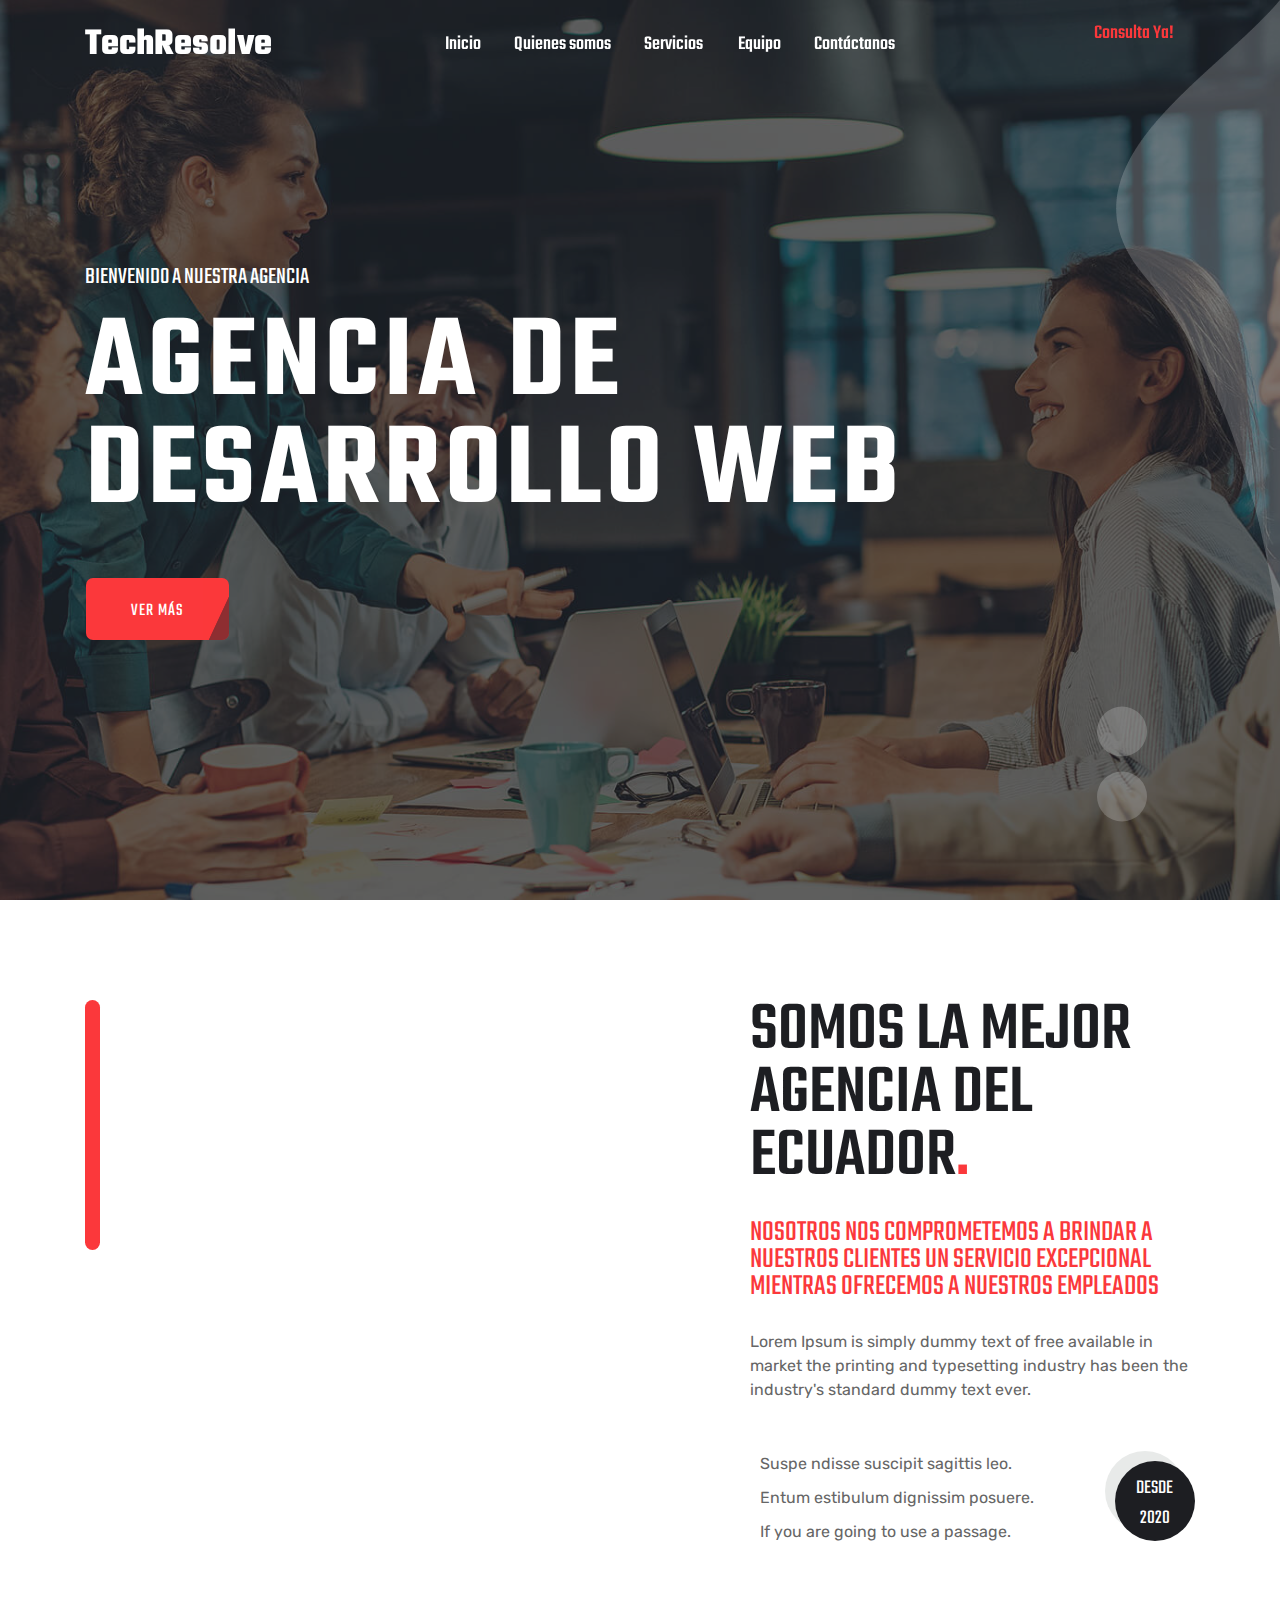
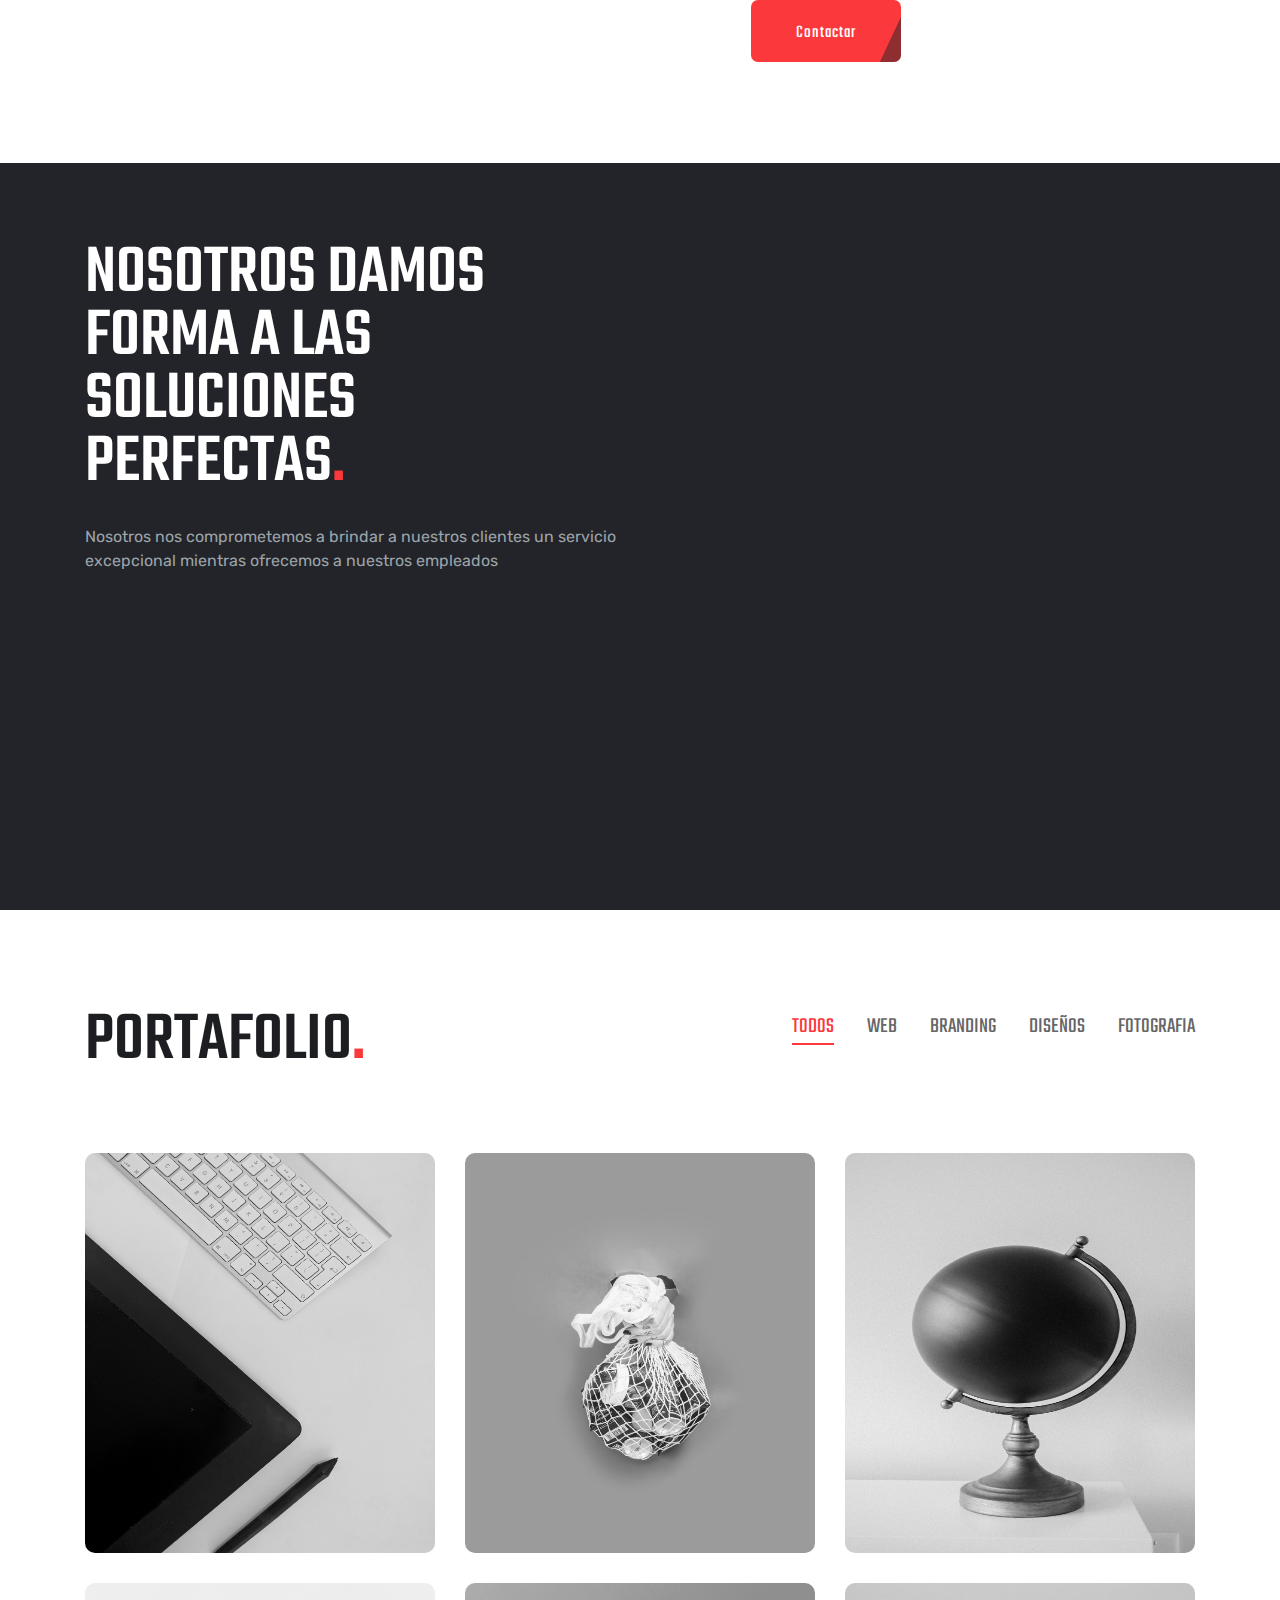
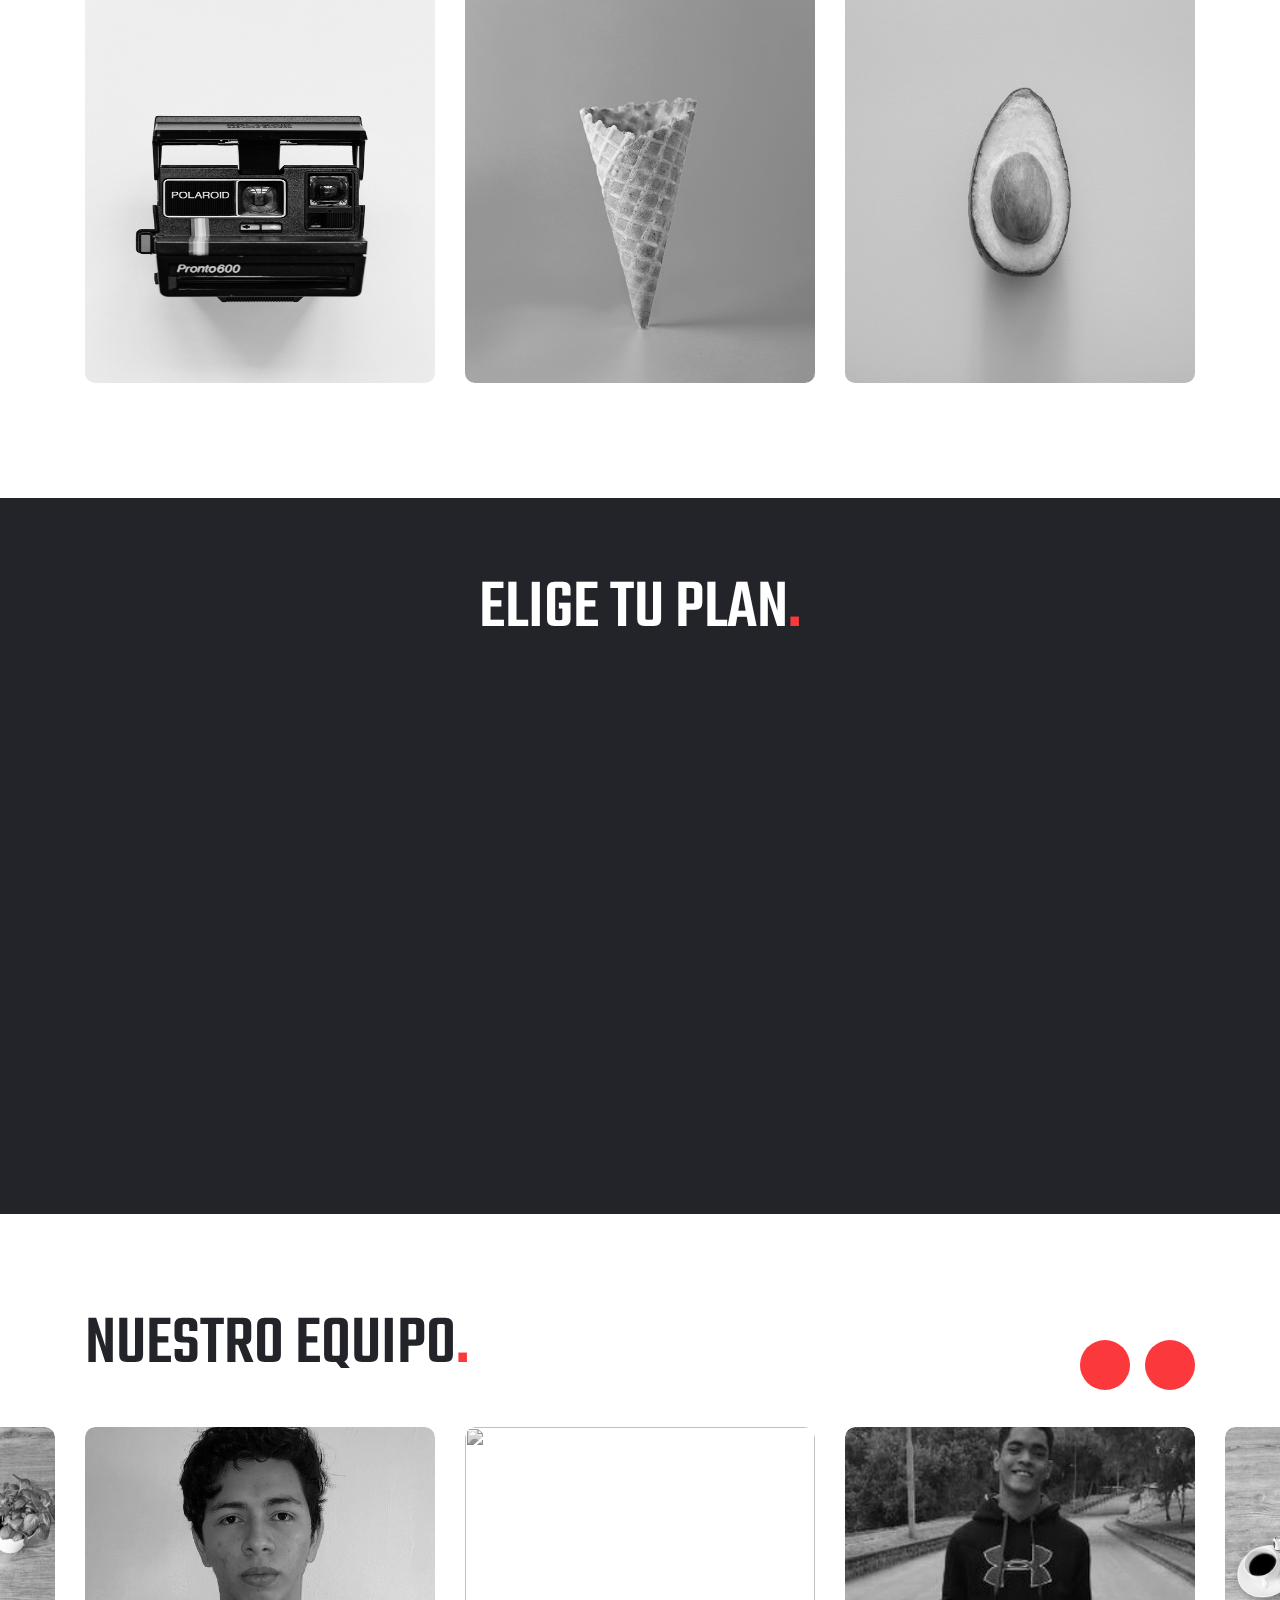
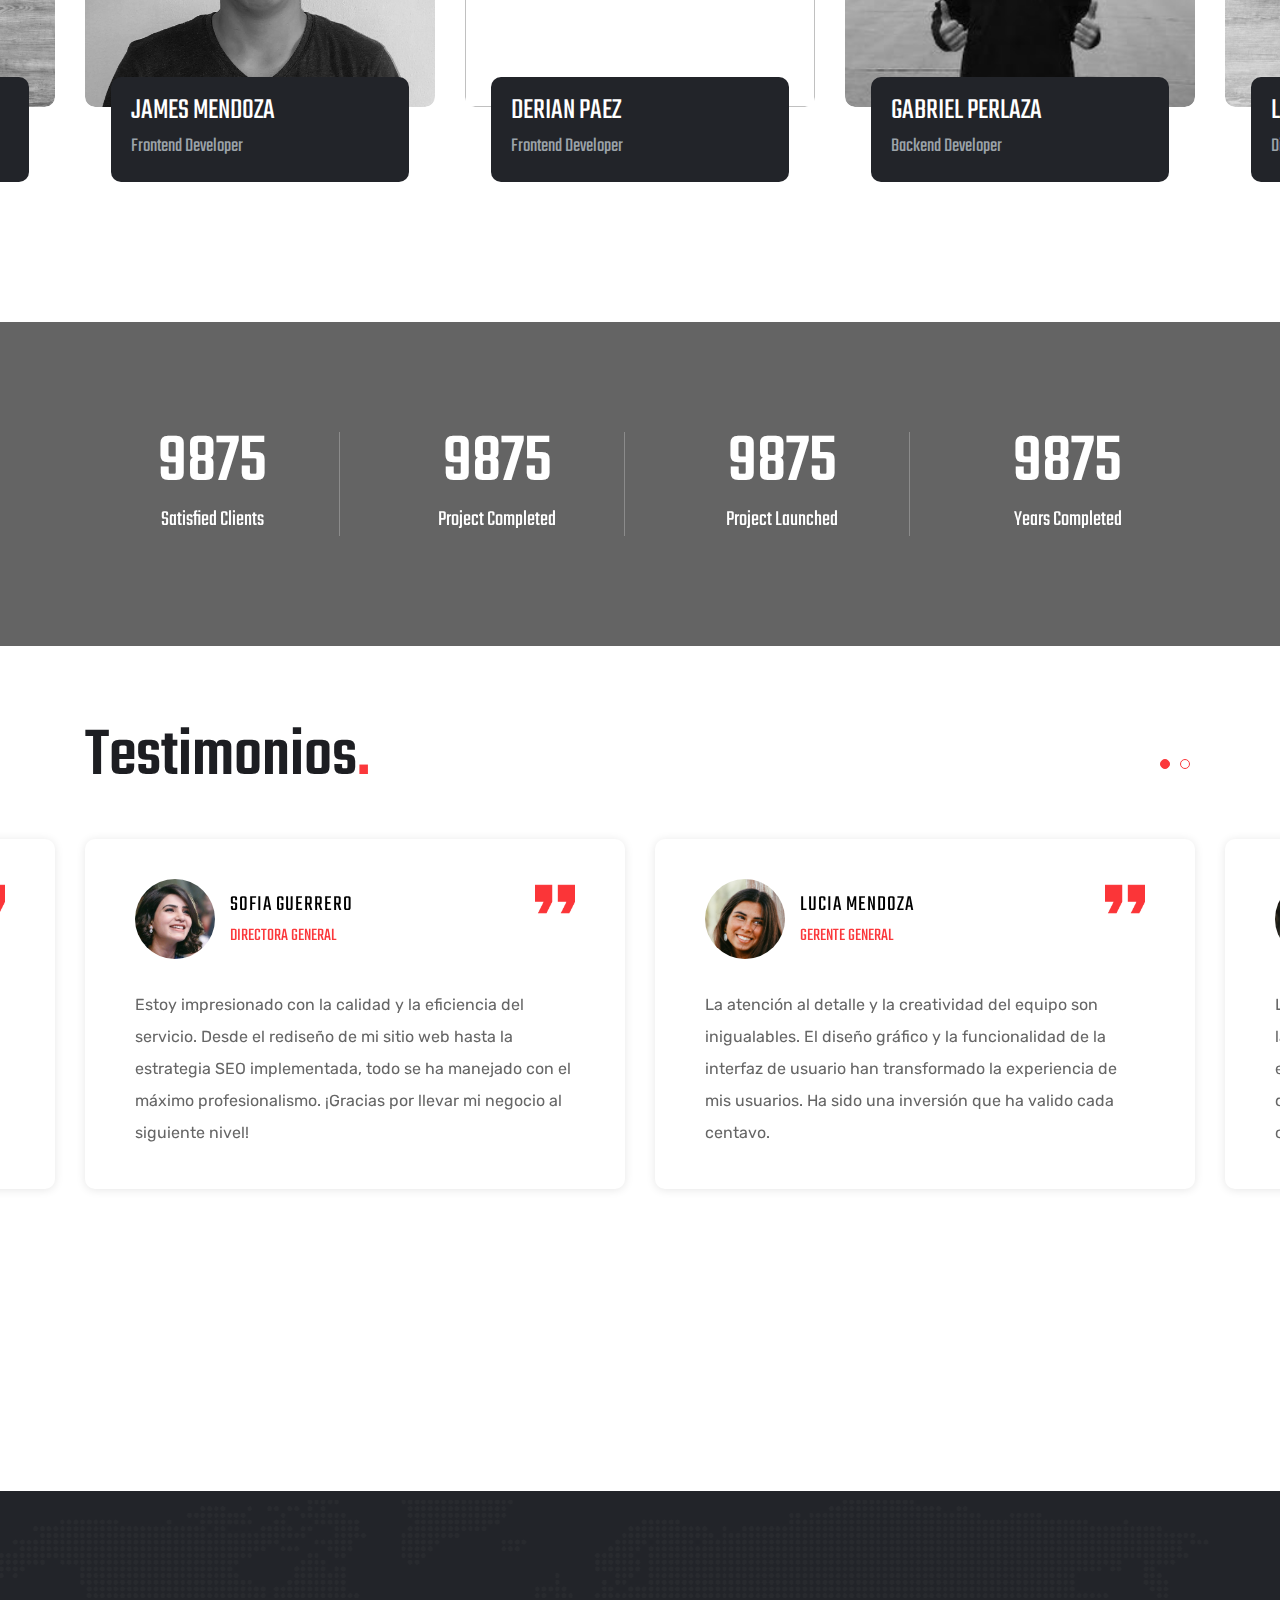
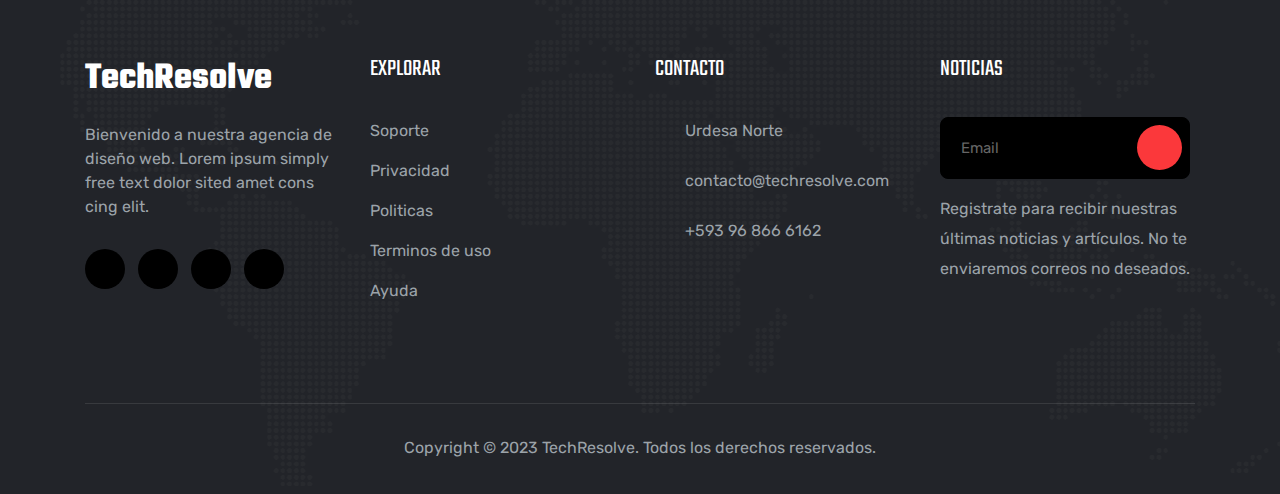
==== index.html @ e638006a "Correjir los servicios del menu, links del footer e imagen de Gabriel en nuestro equipo" ====
<!DOCTYPE html>
<html lang="en">
  <head>
    <meta charset="UTF-8" />
    <meta name="viewport" content="width=device-width, initial-scale=1.0" />
    <meta http-equiv="X-UA-Compatible" content="ie=edge" />
    <link rel="shortcut icon" href="img/icon/TechResolve.svg" />
    <!-- GOOGLE FONTS CDN LINK -->
    <link rel="preconnect" href="https://fonts.gstatic.com" />
    <link
      href="https://fonts.googleapis.com/css2?family=Rubik:wght@300;400;500;600;700;800&family=Teko:wght@400;500;600;700&display=swap"
      rel="stylesheet"
    />
    <!-- CSS LINK -->
    <link rel="stylesheet" href="css/bootstrap.css" />
    <!-- AOS ANIAMATION PLUGIN -->
    <link rel="stylesheet" href="css/animate.css" />
    <!-- OWL CAROUSEL PLUGIN -->
    <link rel="stylesheet" href="css/owl.carousel.min.css" />
    <link rel="stylesheet" href="css/owl.theme.default.min.css" />
    <!-- MAGNIFIC POPUP PLUGIN -->
    <link rel="stylesheet" href="css/magnific-popup.css" />
    <link rel="stylesheet" href="css/custom.css" />
    <title>TechResolve</title>
  </head>
  <body>
    <!-- ======================================== NAVIGRATION ======================================== -->
    <nav id="navigration" class="navbar fixed-top p-0">
      <div class="container">
        <a class="logo" href="#">TechResolve</a>
        <div class="sidenav">
          <div class="header">
            <a class="logo d-lg-none" href="#">TechResolve</a>
            <a href="#" class="d-lg-none" id="showsidenav"
              ><img src="img/icon/letter-x.png" alt="" />
            </a>
          </div>
          <ul class="mb-0">
            <li class="nav-item">
              <a class="nav-link" href="index.html">Inicio</a>
            </li>
            <li class="nav-item">
              <a class="nav-link" href="#featureSection">Quienes somos</a>
            </li>
            <li class="nav-item dropdown">
              <a class="nav-link" data-toggle="collapse" href="#menu2"
                >Servicios <i class="fal fa-angle-down"></i
              ></a>
              <div id="menu2" class="dropdown-menus collapse">
                <a class="dropdown-item" href="index.html#serviceSection"
                  ><span>UI/UX DISEÑO</span></a
                >
                <a class="dropdown-item" href="index.html#serviceSection"
                  ><span>APP DESARROLLO</span></a
                >
                <a class="dropdown-item" href="index.html#serviceSection"
                  ><span>SEO & CREADOR DE CONTENIDO</span></a
                >
                <a class="dropdown-item" href="index.html#serviceSection"
                  ><span>MARKETING DIGITAL</span></a
                >
                <a class="dropdown-item" href="index.html#serviceSection"
                  ><span>DISEÑO GRAFICO</span></a
                >
                <a class="dropdown-item" href="index.html#serviceSection"
                  ><span>DESARROLLO WEB</span></a
                >
              </div>
            </li>
            <li class="nav-item">
              <a class="nav-link" href="#specialFeature">Equipo</a>
            </li>
            <li class="nav-item">
              <a class="nav-link" href="contact.html">Contáctanos</a>
            </li>
          </ul>
        </div>
        <button class="btn font-btn get-quote d-none d-md-block">
          <i class="fal fa-chevron-right"></i> <span>Consulta Ya!</span>
        </button>
        <div id="hamburger" class="d-lg-none">
          <img src="img/icon/menu.png" class="img01" alt="" />
        </div>
      </div>
    </nav>

    <!-- ======================================== HOME SECTION ======================================== -->
    <section id="homeSection">
      <div class="owl-carousel">
        <div class="slider-box slider-box1">
          <div class="overlay">
            <div class="container">
              <div class="row">
                <div class="col">
                  <div class="txt-box">
                    <div class="txt-area">
                      <p style="text-transform: uppercase">
                        Bienvenido a nuestra agencia
                      </p>
                      <h1 style="text-transform: uppercase">
                        Agencia de desarrollo web
                      </h1>
                      <a
                        href="#featureSection"
                        class="btn layer-btn"
                        style="text-transform: uppercase"
                        >Ver más</a
                      >
                    </div>
                  </div>
                </div>
              </div>
            </div>
          </div>
        </div>
        <div class="slider-box slider-box2">
          <div class="overlay">
            <div class="container">
              <div class="row">
                <div class="col">
                  <div
                    class="txt-box"
                    data-aos="fade-up"
                    data-aos-anchor-placement="center-bottom"
                  >
                    <div class="txt-area">
                      <p style="text-transform: uppercase">
                        Creamos nuevas ideas
                      </p>
                      <h1 style="text-transform: uppercase">
                        Construye sitios web asombrosos
                      </h1>
                      <a
                        href="#featureSection"
                        class="btn layer-btn"
                        style="text-transform: uppercase"
                        >Ver más</a
                      >
                    </div>
                  </div>
                </div>
              </div>
            </div>
          </div>
        </div>
      </div>
    </section>

    <!-- ======================================== FEATURE SECTION ======================================== -->
    <section id="featureSection">
      <div class="container">
        <div class="row">
          <div class="col-lg-7">
            <div class="img-box">
              <img
                src="img/featured-image-1.jpg"
                class="img01 wow slideInLeft"
                data-wow-duration="1.5s"
                alt=""
              />
              <img
                src="img/featured-image-2.jpg"
                class="img02 wow slideInLeft"
                data-wow-duration="2s"
                alt=""
              />
            </div>
          </div>
          <div class="col-lg-5">
            <div class="txt-box">
              <div class="sec-header">
                <h2>SOMOS LA MEJOR AGENCIA DEL ECUADOR<span>.</span></h2>
                <h4 style="text-transform: uppercase">
                  Nosotros nos comprometemos a brindar a nuestros clientes un
                  servicio excepcional mientras ofrecemos a nuestros empleados
                </h4>
                <p>
                  Lorem Ipsum is simply dummy text of free available in market
                  the printing and typesetting industry has been the industry's
                  standard dummy text ever.
                </p>
              </div>
              <div class="part2">
                <ul>
                  <li>
                    <i class="fal fa-check"></i> Suspe ndisse suscipit sagittis
                    leo.
                  </li>
                  <li>
                    <i class="fal fa-check"></i> Entum estibulum dignissim
                    posuere.
                  </li>
                  <li>
                    <i class="fal fa-check"></i> If you are going to use a
                    passage.
                  </li>
                </ul>
                <div class="since">
                  <span>DESDE <br />2020</span>
                </div>
              </div>
              <a href="contact.html" class="btn layer-btn">Contactar</a>
            </div>
          </div>
        </div>
      </div>
    </section>

    <!-- ======================================== SERVICE SECTION ======================================== -->
    <section id="serviceSection">
      <div class="container">
        <div class="row">
          <div class="col-lg-6 mb-5 mb-lg-0">
            <div class="sec-header">
              <h2>
                NOSOTROS DAMOS FORMA A LAS SOLUCIONES PERFECTAS<span>.</span>
              </h2>
              <p>
                Nosotros nos comprometemos a brindar a nuestros clientes un
                servicio excepcional mientras ofrecemos a nuestros empleados
              </p>
            </div>
          </div>
          <div class="col-lg-3 col-md-6">
            <div class="service-box wow slideInRight" data-wow-duration="1.5s">
              <div class="txt-area">
                <h3>01</h3>
                <h4>UI/UX <br />DISEÑO</h4>
              </div>
              <div class="img-box">
                <img src="img/icon/uiux.png" alt="" class="img01" />
                <img src="img/icon/uiux02.png" alt="" class="img02" />
              </div>
            </div>
          </div>
          <div class="col-lg-3 col-md-6">
            <div class="service-box wow slideInRight" data-wow-duration="1.5s">
              <div class="txt-area">
                <h3>02</h3>
                <h4>APP <br />DESARROLLO</h4>
              </div>
              <div class="img-box">
                <img src="img/icon/app-development.png" alt="" class="img01" />
                <img
                  src="img/icon/app-development02.png"
                  alt=""
                  class="img02"
                />
              </div>
            </div>
          </div>
          <div class="col-lg-3 col-md-6">
            <div class="service-box wow slideInRight" data-wow-duration="1.5s">
              <div class="txt-area">
                <h3>03</h3>
                <h4>SEO & CONTENT <br />WRITING</h4>
              </div>
              <div class="img-box">
                <img src="img/icon/content-writing.png" alt="" class="img01" />
                <img
                  src="img/icon/content-writing02.png"
                  alt=""
                  class="img02"
                />
              </div>
            </div>
          </div>
          <div class="col-lg-3 col-md-6">
            <div class="service-box wow slideInRight" data-wow-duration="1.5s">
              <div class="txt-area">
                <h3>04</h3>
                <h4>MARKETING <br />DIGITAL</h4>
              </div>
              <div class="img-box">
                <img
                  src="img/icon/digital-marketing.png"
                  alt=""
                  class="img01"
                />
                <img
                  src="img/icon/digital-marketing02.png"
                  alt=""
                  class="img02"
                />
              </div>
            </div>
          </div>
          <div class="col-lg-3 col-md-6">
            <div class="service-box wow slideInRight" data-wow-duration="1.5s">
              <div class="txt-area">
                <h3>05</h3>
                <h4>DISEÑO <br />GRAFICO</h4>
              </div>
              <div class="img-box">
                <img src="img/icon/graphic-design.png" alt="" class="img01" />
                <img src="img/icon/graphic-design02.png" alt="" class="img02" />
              </div>
            </div>
          </div>
          <div class="col-lg-3 col-md-6">
            <div class="service-box wow slideInRight" data-wow-duration="1.5s">
              <div class="txt-area">
                <h3>06</h3>
                <h4>DESARROLLO <br />WEB</h4>
              </div>
              <div class="img-box">
                <img src="img/icon/web-development.png" alt="" class="img01" />
                <img
                  src="img/icon/web-development02.png"
                  alt=""
                  class="img02"
                />
              </div>
            </div>
          </div>
        </div>
      </div>
    </section>

    <!-- ======================================== PORTFOLIO SECTION ======================================== -->
    <section id="portfolioSection">
      <div class="container">
        <div class="row">
          <div class="col-lg-6">
            <div class="sec-header">
              <h2>PORTAFOLIO<span>.</span></h2>
            </div>
          </div>
          <div class="col-lg-6">
            <div class="indicator float-lg-right">
              <span class="mixer active" data-filter="all">TODOS</span>
              <span class="mixer" data-filter=".web">WEB</span>
              <span class="mixer" data-filter=".branding">BRANDING</span>
              <span class="mixer" data-filter=".graphic">DISEÑOS</span>
              <span class="mixer" data-filter=".photography">FOTOGRAFIA</span>
            </div>
          </div>
        </div>
        <div id="portfolio">
          <div class="row">
            <div class="col-md-6 col-lg-4 mix web">
              <div class="portfolio-box">
                <div class="img-box">
                  <a href="#portfolioPreview01" class="popup-with-zoom-anim">
                    <img src="img/portfolio-1.jpg" class="img-fluid" alt="" />
                  </a>
                  <div
                    id="portfolioPreview01"
                    class="zoom-anim-dialog mfp-hide portfolio-preview"
                  >
                    <div class="row">
                      <div class="col-md-6 mb-5 mb-lg-0">
                        <div class="img-box">
                          <img
                            src="img/portfolio-1.jpg"
                            class="img-fluid"
                            alt=""
                          />
                        </div>
                      </div>
                      <div class="col-md-6">
                        <div class="description">
                          <h4>ECOMMERCE DE ROPA</h4>
                          <p>
                            Lorem ipsum dolor sit amet, consectetur adipisicing
                            elit. Dicta, doloribus, voluptas. Facere, hic quae
                            cupiditate velit a, autem sunt dolor.
                          </p>
                          <ul>
                            <li>
                              <i class="fal fa-file-alt"></i> Project :
                              <span>Website</span>
                            </li>
                            <li>
                              <i class="fad fa-user-tie"></i> Client :
                              <span>KhadiGhar</span>
                            </li>
                            <li>
                              <i class="fal fa-code"></i> Langages :
                              <span>HTML, CSS, Javascript</span>
                            </li>
                            <li class="mb-0">
                              <i class="fal fa-external-link"></i> Preview :
                              <a href="#" target="_blank">www.khadighar.com</a>
                            </li>
                          </ul>
                        </div>
                      </div>
                    </div>
                  </div>
                </div>
                <div class="hover-txt">
                  <span class="category">WEB</span>
                  <p>CLOTHING SITE</p>
                </div>
              </div>
            </div>
            <div class="col-md-6 col-lg-4 mix branding photography">
              <div class="portfolio-box">
                <div class="img-box">
                  <a href="#portfolioPreview02" class="popup-with-zoom-anim">
                    <img src="img/portfolio-2.jpg" class="img-fluid" alt="" />
                  </a>
                  <div
                    id="portfolioPreview02"
                    class="zoom-anim-dialog mfp-hide portfolio-preview"
                  >
                    <div class="row">
                      <div class="col-md-6 mb-5 mb-lg-0">
                        <div class="img-box">
                          <img
                            src="img/portfolio-2.jpg"
                            class="img-fluid"
                            alt=""
                          />
                        </div>
                      </div>
                      <div class="col-md-6">
                        <div class="description">
                          <h4>CLOTHING WEBSITE</h4>
                          <p>
                            Lorem ipsum dolor sit amet, consectetur adipisicing
                            elit. Dicta, doloribus, voluptas. Facere, hic quae
                            cupiditate velit a, autem sunt dolor.
                          </p>
                          <ul>
                            <li>
                              <i class="fal fa-file-alt"></i> Project :
                              <span>Website</span>
                            </li>
                            <li>
                              <i class="fad fa-user-tie"></i> Client :
                              <span>KhadiGhar</span>
                            </li>
                            <li>
                              <i class="fal fa-code"></i> Langages :
                              <span>HTML, CSS, Javascript</span>
                            </li>
                            <li class="mb-0">
                              <i class="fal fa-external-link"></i> Preview :
                              <a href="#" target="_blank">www.khadighar.com</a>
                            </li>
                          </ul>
                        </div>
                      </div>
                    </div>
                  </div>
                </div>
                <div class="hover-txt">
                  <span class="category">WEB</span>
                  <p>CLOTHING SITE</p>
                </div>
              </div>
            </div>
            <div class="col-md-6 col-lg-4 mix web graphic">
              <div class="portfolio-box">
                <div class="img-box">
                  <a href="#portfolioPreview03" class="popup-with-zoom-anim">
                    <img src="img/portfolio-3.jpg" class="img-fluid" alt="" />
                  </a>
                  <div
                    id="portfolioPreview03"
                    class="zoom-anim-dialog mfp-hide portfolio-preview"
                  >
                    <div class="row">
                      <div class="col-md-6 mb-5 mb-lg-0">
                        <div class="img-box">
                          <img
                            src="img/portfolio-3.jpg"
                            class="img-fluid"
                            alt=""
                          />
                        </div>
                      </div>
                      <div class="col-md-6">
                        <div class="description">
                          <h4>CLOTHING WEBSITE</h4>
                          <p>
                            Lorem ipsum dolor sit amet, consectetur adipisicing
                            elit. Dicta, doloribus, voluptas. Facere, hic quae
                            cupiditate velit a, autem sunt dolor.
                          </p>
                          <ul>
                            <li>
                              <i class="fal fa-file-alt"></i> Project :
                              <span>Website</span>
                            </li>
                            <li>
                              <i class="fad fa-user-tie"></i> Client :
                              <span>KhadiGhar</span>
                            </li>
                            <li>
                              <i class="fal fa-code"></i> Langages :
                              <span>HTML, CSS, Javascript</span>
                            </li>
                            <li class="mb-0">
                              <i class="fal fa-external-link"></i> Preview :
                              <a href="#" target="_blank">www.khadighar.com</a>
                            </li>
                          </ul>
                        </div>
                      </div>
                    </div>
                  </div>
                </div>
                <div class="hover-txt">
                  <span class="category">WEB</span>
                  <p>CLOTHING SITE</p>
                </div>
              </div>
            </div>
            <div class="col-md-6 col-lg-4 mix photography graphic">
              <div class="portfolio-box">
                <div class="img-box">
                  <a href="#portfolioPreview04" class="popup-with-zoom-anim">
                    <img src="img/portfolio-4.jpg" class="img-fluid" alt="" />
                  </a>
                  <div
                    id="portfolioPreview04"
                    class="zoom-anim-dialog mfp-hide portfolio-preview"
                  >
                    <div class="row">
                      <div class="col-md-6 mb-5 mb-lg-0">
                        <div class="img-box">
                          <img
                            src="img/portfolio-4.jpg"
                            class="img-fluid"
                            alt=""
                          />
                        </div>
                      </div>
                      <div class="col-md-6">
                        <div class="description">
                          <h4>CLOTHING WEBSITE</h4>
                          <p>
                            Lorem ipsum dolor sit amet, consectetur adipisicing
                            elit. Dicta, doloribus, voluptas. Facere, hic quae
                            cupiditate velit a, autem sunt dolor.
                          </p>
                          <ul>
                            <li>
                              <i class="fal fa-file-alt"></i> Project :
                              <span>Website</span>
                            </li>
                            <li>
                              <i class="fad fa-user-tie"></i> Client :
                              <span>KhadiGhar</span>
                            </li>
                            <li>
                              <i class="fal fa-code"></i> Langages :
                              <span>HTML, CSS, Javascript</span>
                            </li>
                            <li class="mb-0">
                              <i class="fal fa-external-link"></i> Preview :
                              <a href="#" target="_blank">www.khadighar.com</a>
                            </li>
                          </ul>
                        </div>
                      </div>
                    </div>
                  </div>
                </div>
                <div class="hover-txt">
                  <span class="category">WEB</span>
                  <p>CLOTHING SITE</p>
                </div>
              </div>
            </div>
            <div class="col-md-6 col-lg-4 mix branding graphic web">
              <div class="portfolio-box">
                <div class="img-box">
                  <a href="#portfolioPreview05" class="popup-with-zoom-anim">
                    <img src="img/portfolio-5.jpg" class="img-fluid" alt="" />
                  </a>
                  <div
                    id="portfolioPreview05"
                    class="zoom-anim-dialog mfp-hide portfolio-preview"
                  >
                    <div class="row">
                      <div class="col-md-6 mb-5 mb-lg-0">
                        <div class="img-box">
                          <img
                            src="img/portfolio-5.jpg"
                            class="img-fluid"
                            alt=""
                          />
                        </div>
                      </div>
                      <div class="col-md-6">
                        <div class="description">
                          <h4>CLOTHING WEBSITE</h4>
                          <p>
                            Lorem ipsum dolor sit amet, consectetur adipisicing
                            elit. Dicta, doloribus, voluptas. Facere, hic quae
                            cupiditate velit a, autem sunt dolor.
                          </p>
                          <ul>
                            <li>
                              <i class="fal fa-file-alt"></i> Project :
                              <span>Website</span>
                            </li>
                            <li>
                              <i class="fad fa-user-tie"></i> Client :
                              <span>KhadiGhar</span>
                            </li>
                            <li>
                              <i class="fal fa-code"></i> Langages :
                              <span>HTML, CSS, Javascript</span>
                            </li>
                            <li class="mb-0">
                              <i class="fal fa-external-link"></i> Preview :
                              <a href="#" target="_blank">www.khadighar.com</a>
                            </li>
                          </ul>
                        </div>
                      </div>
                    </div>
                  </div>
                </div>
                <div class="hover-txt">
                  <span class="category">WEB</span>
                  <p>CLOTHING SITE</p>
                </div>
              </div>
            </div>
            <div class="col-md-6 col-lg-4 mix web photography">
              <div class="portfolio-box">
                <div class="img-box">
                  <a href="#portfolioPreview06" class="popup-with-zoom-anim">
                    <img src="img/portfolio-6.jpg" class="img-fluid" alt="" />
                  </a>
                  <div
                    id="portfolioPreview06"
                    class="zoom-anim-dialog mfp-hide portfolio-preview"
                  >
                    <div class="row">
                      <div class="col-md-6 mb-5 mb-lg-0">
                        <div class="img-box">
                          <img
                            src="img/portfolio-6.jpg"
                            class="img-fluid"
                            alt=""
                          />
                        </div>
                      </div>
                      <div class="col-md-6">
                        <div class="description">
                          <h4>CLOTHING WEBSITE</h4>
                          <p>
                            Lorem ipsum dolor sit amet, consectetur adipisicing
                            elit. Dicta, doloribus, voluptas. Facere, hic quae
                            cupiditate velit a, autem sunt dolor.
                          </p>
                          <ul>
                            <li>
                              <i class="fal fa-file-alt"></i> Project :
                              <span>Website</span>
                            </li>
                            <li>
                              <i class="fad fa-user-tie"></i> Client :
                              <span>KhadiGhar</span>
                            </li>
                            <li>
                              <i class="fal fa-code"></i> Langages :
                              <span>HTML, CSS, Javascript</span>
                            </li>
                            <li class="mb-0">
                              <i class="fal fa-external-link"></i> Preview :
                              <a href="#" target="_blank">www.khadighar.com</a>
                            </li>
                          </ul>
                        </div>
                      </div>
                    </div>
                  </div>
                </div>
                <div class="hover-txt">
                  <span class="category">WEB</span>
                  <p>CLOTHING SITE</p>
                </div>
              </div>
            </div>
          </div>
        </div>
      </div>
    </section>

    <!-- ======================================== PRICING SECTION ======================================== -->
    <section id="pricingSection">
      <div class="container">
        <div class="row">
          <div class="col">
            <div class="sec-header text-center">
              <h2>ELIGE TU PLAN<span>.</span></h2>
            </div>
          </div>
        </div>
        <div class="row">
          <div class="col-md-4">
            <div class="pricing-box wow bounceInLeft" data-wow-duration="2s">
              <h4>Plan Basico</h4>
              <h3>$240</h3>
              <ul>
                <li>Diseño Gráfico Básico</li>
                <li>Desarrollo Web Frontend</li>
                <li>Interfaz de Usuario (UI)</li>
                <li>Hojas de Estilo en Cascada (CSS)</li>
              </ul>
            </div>
          </div>
          <div class="col-md-4">
            <div class="pricing-box wow bounceInLeft" data-wow-duration="2s">
              <h4>Plan Premium</h4>
              <h3>$899</h3>
              <ul>
                <li>Diseño Gráfico Avanzado</li>
                <li>Desarrollo Web Completo</li>
                <li>Experiencia de Usuario (UX) Mejorada</li>
                <li>HTML5 y CSS3</li>
                <li>Marketing Digital y SEO</li>
                <li>Análisis de Negocio Estratégico</li>
                <li>Soporte Prioritario</li>
              </ul>
            </div>
          </div>
          <div class="col-md-4">
            <div class="pricing-box wow bounceInLeft" data-wow-duration="2s">
              <h4>Plan Standar</h4>
              <h3>$569</h3>
              <ul>
                <li>Diseño Gráfico Profesional</li>
                <li>Diseño Web Responsivo</li>
                <li>UI/UX Dinámico</li>
                <li>Optimización para Motores de Búsqueda (SEO)</li>
                <li>Marketing en Redes Sociales</li>
              </ul>
            </div>
          </div>
        </div>
      </div>
    </section>

    <section id="specialFeature">
      <div class="container">
        <div class="row">
          <div class="col">
            <div class="sec-header">
              <h2>NUESTRO EQUIPO<span>.</span></h2>
            </div>
          </div>
        </div>
        <div class="row">
          <div class="col">
            <div class="owl-carousel">
              <div class="service-box">
                <div class="img-box">
                  <img src="img/team/James.jpeg" alt="" />
                </div>
                <div class="txt-box">
                  <h4>JAMES MENDOZA</h4>
                  <p>Frontend Developer</p>
                  <a href="service.html" class="btn font-btn"
                    ><i class="fal fa-chevron-right" aria-hidden="true"></i
                  ></a>
                </div>
              </div>
              <div class="service-box">
                <div class="img-box">
                  <img src="img/team/Derian.png" alt="" />
                </div>
                <div class="txt-box">
                  <h4>DERIAN PAEZ</h4>
                  <p>Frontend Developer</p>
                  <a href="service.html" class="btn font-btn"
                    ><i class="fal fa-chevron-right" aria-hidden="true"></i
                  ></a>
                </div>
              </div>
              <div class="service-box">
                <div class="img-box">
                  <img src="img/team/Gabriel.jpeg" alt="" />
                </div>
                <div class="txt-box">
                  <h4>GABRIEL PERLAZA</h4>
                  <p>Backend Developer</p>
                  <a href="service.html" class="btn font-btn"
                    ><i class="fal fa-chevron-right" aria-hidden="true"></i
                  ></a>
                </div>
              </div>
              <div class="service-box">
                <div class="img-box">
                  <img src="img/service02.jpg" alt="" />
                </div>
                <div class="txt-box">
                  <h4>LUIS ZAMORA</h4>
                  <p>Diseñador Web</p>
                  <a href="service.html" class="btn font-btn"
                    ><i class="fal fa-chevron-right" aria-hidden="true"></i
                  ></a>
                </div>
              </div>
              <div class="service-box">
                <div class="img-box">
                  <img src="img/service02.jpg" alt="" />
                </div>
                <div class="txt-box">
                  <h4>LUIS MERO</h4>
                  <p>Marketing Digital</p>
                  <a href="service.html" class="btn font-btn"
                    ><i class="fal fa-chevron-right" aria-hidden="true"></i
                  ></a>
                </div>
              </div>
            </div>
          </div>
        </div>
      </div>
    </section>

    <!-- ======================================== WORK SECTION ======================================== -->
    <section id="workSection" class="text-center">
      <div class="overlay">
        <div class="container">
          <div class="row">
            <div class="col-lg-3 col-md-6">
              <div class="work-box">
                <div class="txt-box">
                  <h2><span class="counter">9875</span></h2>
                  <p>Satisfied Clients</p>
                </div>
              </div>
            </div>
            <div class="col-lg-3 col-md-6">
              <div class="work-box box-2">
                <div class="txt-box">
                  <h2><span class="counter">9875</span></h2>
                  <p>Project Completed</p>
                </div>
              </div>
            </div>
            <div class="col-lg-3 col-md-6 mt-4 pt-1 mt-md-0 pt-md-0">
              <div class="work-box box-3">
                <div class="txt-box">
                  <h2><span class="counter">9875</span></h2>
                  <p>Project Launched</p>
                </div>
              </div>
            </div>
            <div class="col-lg-3 col-md-6">
              <div class="work-box box-4">
                <div class="txt-box">
                  <h2><span class="counter">9875</span></h2>
                  <p>Years Completed</p>
                </div>
              </div>
            </div>
          </div>
        </div>
      </div>
    </section>

    <!-- ======================================== TESTIMONIAL SECTION ======================================== -->
    <section id="testimonialSection">
      <div class="container">
        <div class="row">
          <div class="col">
            <div class="sec-header">
              <h2>Testimonios<span>.</span></h2>
            </div>
          </div>
        </div>
        <div class="row">
          <div class="col">
            <div class="owl-carousel">
              <div class="testimonial-box">
                <div class="top-part">
                  <div class="client">
                    <img src="img/feedback/feedback-3.jpg" alt="" />
                  </div>
                  <div class="txt">
                    <p>SOFIA GUERRERO</p>
                    <span>DIRECTORA GENERAL</span>
                  </div>
                  <div class="quote">
                    <img src="img/icon/quote.png" class="img01" alt="" />
                    <img src="img/icon/quote02.png" class="img02" alt="" />
                  </div>
                </div>
                <p class="feedback">
                  Estoy impresionado con la calidad y la eficiencia del
                  servicio. Desde el rediseño de mi sitio web hasta la
                  estrategia SEO implementada, todo se ha manejado con el máximo
                  profesionalismo. ¡Gracias por llevar mi negocio al siguiente
                  nivel!
                </p>
              </div>
              <div class="testimonial-box">
                <div class="top-part">
                  <div class="client">
                    <img src="img/feedback/feedback-2.jpeg" alt="" />
                  </div>
                  <div class="txt">
                    <p>LUCIA MENDOZA</p>
                    <span>GERENTE GENERAL</span>
                  </div>
                  <div class="quote">
                    <img src="img/icon/quote.png" class="img01" alt="" />
                    <img src="img/icon/quote02.png" class="img02" alt="" />
                  </div>
                </div>
                <p class="feedback">
                  La atención al detalle y la creatividad del equipo son
                  inigualables. El diseño gráfico y la funcionalidad de la
                  interfaz de usuario han transformado la experiencia de mis
                  usuarios. Ha sido una inversión que ha valido cada centavo.
                </p>
              </div>
              <div class="testimonial-box">
                <div class="top-part">
                  <div class="client">
                    <img src="img/feedback/feedback-1.jpeg" alt="" />
                  </div>
                  <div class="txt">
                    <p>CARLOS RIVERA</p>
                    <span>EJECUTIVA</span>
                  </div>
                  <div class="quote">
                    <img src="img/icon/quote.png" class="img01" alt="" />
                    <img src="img/icon/quote02.png" class="img02" alt="" />
                  </div>
                </div>
                <p class="feedback">
                  La agencia ha superado mis expectativas. Su enfoque en la
                  experiencia del usuario y su capacidad para capturar la
                  esencia de mi marca en el diseño web es exactamente lo que
                  necesitaba. ¡El aumento en el tráfico web y la conversión es
                  la prueba de su excelente trabajo!
                </p>
              </div>
            </div>
          </div>
        </div>
      </div>
    </section>

    <!-- ======================================== CONTACT AREA 2 ======================================== -->
    <section id="contactArea">
      <div class="container">
        <div class="contact-box wow fadeInRightBi" data-wow-duration="1.5s">
          <div class="row">
            <div class="col-lg-9 mb-3 mb-lg-0">
              <div class="sec-header">
                <h2>COMENCEMOS TU PROYECTO <br />AHORA<span>.</span></h2>
              </div>
            </div>
            <div class="col-lg-3">
              <a href="contact.html" class="btn layer-btn">CONTÁCTANOS</a>
            </div>
          </div>
        </div>
      </div>
    </section>

    <!-- ======================================== FOOTER SECTION ======================================== -->
    <section id="footerSection">
      <div class="container">
        <div class="row">
          <div class="col-lg-3 col-md-6 mb-5 mb-lg-0">
            <div class="footer-box">
              <a href="#" class="logo">TechResolve</a>
              <p class="about">
                Bienvenido a nuestra agencia de diseño web. Lorem ipsum simply
                free text dolor sited amet cons cing elit.
              </p>
              <div class="social-links">
                <a href="facebook.com" target="_blank"
                  ><i class="fab fa-facebook"></i
                ></a>
                <a href="x.com" target="_blank"
                  ><i class="fab fa-twitter"></i
                ></a>
                <a href="instagram.com" target="_blank"
                  ><i class="fab fa-instagram"></i
                ></a>
                <a
                  href="https://github.com/JamesLoor/landing-page-proyecto-calidad-software"
                  class="mr-0"
                  target="_blank"
                  ><i class="fab fa-github"></i
                ></a>
              </div>
            </div>
          </div>
          <div class="col-lg-3 col-md-6 mb-5 mb-lg-0">
            <div class="footer-box box2">
              <p class="title">EXPLORAR</p>
              <ul>
                <li><a href="#">Soporte</a></li>
                <li><a href="#">Privacidad</a></li>
                <li><a href="#">Politicas</a></li>
                <li><a href="#">Terminos de uso</a></li>
                <li class="mb-0"><a href="#">Ayuda</a></li>
              </ul>
            </div>
          </div>
          <div class="col-lg-3 col-md-6 mb-5 mb-md-0">
            <div class="footer-box box3">
              <p class="title">CONTACTO</p>
              <div class="icon-box">
                <div class="icon">
                  <i class="fal fa-map-marker-alt"></i>
                </div>
                <div class="txt">
                  <span>Urdesa Norte</span>
                </div>
              </div>
              <div class="icon-box">
                <div class="icon">
                  <i class="fal fa-envelope"></i>
                </div>
                <div class="txt">
                  <span>contacto@techresolve.com</span>
                </div>
              </div>
              <div class="icon-box mb-0">
                <div class="icon">
                  <i class="fal fa-phone-alt"></i>
                </div>
                <div class="txt">
                  <span>+593 96 866 6162</span>
                </div>
              </div>
            </div>
          </div>
          <div class="col-lg-3 col-md-6">
            <div class="footer-box box4">
              <p class="title">NOTICIAS</p>
              <form>
                <div class="form-group">
                  <input
                    type="email"
                    class="form-control"
                    placeholder="Email"
                  />
                </div>
                <button type="submit" class="btn" name="button">
                  <i class="fal fa-envelope"></i>
                </button>
              </form>
              <span>
                Registrate para recibir nuestras últimas noticias y artículos.
                No te enviaremos correos no deseados.
              </span>
            </div>
          </div>
        </div>
        <div class="copy-right">
          <div class="row">
            <div class="col">
              <span
                >Copyright © 2023 TechResolve. Todos los derechos
                reservados.</span
              >
            </div>
          </div>
        </div>
      </div>
    </section>

    <!-- ======================================== SCROLL TO TOP ICON ======================================== -->
    <a href="#" class="scroll-up">
      <i class="fal fa-chevron-up"></i>
    </a>

    <script src="js/jquery.min.js"></script>
    <script src="js/bootstrap.min.js"></script>
    <script src="js/popper.min.js"></script>
    <script src="js/font-awesome-pro.js"></script>
    <!-- SCROLL ANIAMATION Plugin -->
    <script src="js/wow.min.js"></script>
    <!-- MIXIT UP Plugin -->
    <script src="js/mixitup.min.js"></script>
    <!-- MAGNIFIC POPUP Plugin -->
    <script src="js/jquery.magnific-popup.min.js"></script>
    <!-- CounterUp Plugin -->
    <script src="js/jquery.counterup.min.js"></script>
    <script src="js/jquery.waypoints.min.js"></script>
    <!-- OWL CAROUSEL Plugin -->
    <script src="js/owl.carousel.min.js"></script>
    <script src="js/custom.js"></script>
    <script></script>
  </body>
</html>
---- css/custom.css ----
* {
  margin: 0;
  padding: 0;
  box-sizing: border-box;
}

body {
  font-family: "Rubik", sans-serif;
  font-family: "Teko", sans-serif;
  color: #505489;
  font-size: 20px;
}

h1,
h2,
h3,
h4,
h5 {
  font-weight: 700;
  color: #1f2471;
  line-height: 0.9;
}

h1 {
  font-size: 120px;
}

h2 {
  font-size: 70px;
  font-weight: 500;
}

h3 {
  font-size: 45px;
  font-weight: 400;
}

h4 {
  font-size: 30px;
  font-weight: 400;
}

h5 {
  font-size: 25px;
  font-weight: 600;
}

i {
  font-size: 16px;
  color: #999;
  transition: 0.4s;
}

.font-btn {
  transition: 0.4s;
}
.font-btn span {
  font-weight: 500;
  color: #fb383b;
  font-size: 20px;
  position: relative;
  top: -16px;
}
.font-btn .fal {
  background: #fb383b;
  position: relative;
  overflow: hidden;
  font-weight: 500;
  color: #fff;
  height: 45px;
  width: 45px;
  border-radius: 50%;
  padding-top: 16px;
  font-size: 16px;
  margin-right: 5px;
}
.font-btn .fal:before {
  content: "\f054";
  font-family: "Font Awesome 5 Pro";
  font-size: 16px;
  position: absolute;
  left: -100%;
  transition: 0.4s;
}
.font-btn .fal:after {
  content: "\f054";
  font-family: "Font Awesome 5 Pro";
  font-size: 16px;
  position: absolute;
  left: 43%;
  transition: 0.4s;
}

.font-btn:hover .fal:before {
  left: 43%;
}

.font-btn:hover .fal:after {
  left: 157%;
}

.layer-btn {
  position: relative;
  overflow: hidden;
  color: #fff;
  font-size: 18px;
  letter-spacing: 1px;
  border-radius: 8px;
  padding: 20px 45px 15px 45px;
  transition: 0.4s;
  z-index: 1;
}

.layer-btn:hover {
  color: #fff;
}

.layer-btn::after {
  content: "";
  position: absolute;
  top: 0px;
  left: 0px;
  width: 100%;
  height: 99.9%;
  background: #fb383b;
  z-index: -2;
}

.layer-btn::before {
  content: "";
  position: absolute;
  top: -5px;
  left: 0px;
  background: #222429;
  opacity: 0.5;
  border: 1px solid #222429;
  width: 105%;
  height: 185%;
  transform: translateX(90%) rotate(25deg);
  transition: 0.4s;
}

.layer-btn:hover:before {
  transform: translateX(0%);
  z-index: -1;
  opacity: 1;
}

::-webkit-input-placeholder {
  font-size: 15px !important;
  color: #666 !important;
}

.btn:focus {
  box-shadow: 0 0 0 0rem rgba(0, 123, 255, 0.25);
}

.form-control {
  font-size: 13px;
  border: 1px solid #e3e3e3;
}

.custom-select:focus,
.form-control:focus {
  box-shadow: none;
  border: 1px solid #fb383b;
}

#navigration .logo {
  font-size: 38px;
  font-weight: bold;
  color: #fff;
  text-decoration: none;
}

#navigration .header {
  position: relative;
}
#navigration .header #showsidenav {
  position: absolute;
  top: 15px;
  right: 15px;
}
#navigration .header #showsidenav img {
  width: 15px;
}

#navigration .nav-item {
  list-style: none;
  display: inline-block;
}
#navigration .nav-item .nav-link {
  color: #fff;
  position: relative;
  font-weight: 500;
  font-size: 20px;
  line-height: 1;
  padding: 35px 15px;
  transition: 0.4s;
}
#navigration .nav-item .nav-link .fa-angle-down {
  color: #fff;
  margin-left: 2px;
  font-size: 13px;
  font-weight: 500;
}

#navigration .nav-item:hover .nav-link {
  color: #fb383b;
}

#navigration .nav-item:hover .fa-angle-down {
  color: #fb383b;
}

#navigration .dropdown {
  cursor: pointer;
}
#navigration .dropdown .dropdown-menus {
  background: #fff;
  border-radius: 5px;
  border: 1px solid #000;
  position: absolute;
  margin-top: 0;
  padding: 5px 0px;
  min-width: 220px;
  border: none;
  border-radius: 8px;
  box-shadow: 0px 1px 40px 0px #0000001a;
  transition: 0.4s;
}
#navigration .dropdown .dropdown-menus .dropdown-item {
  padding: 8px 25px;
  color: #222429;
  font-weight: 500;
  background: none;
  position: relative;
  transition: 0.4s;
}
#navigration .dropdown .dropdown-menus .dropdown-item span {
  transition: 0.4s;
  font-size: 20px;
}
#navigration .dropdown .dropdown-menus .dropdown-item .fa-angle-right {
  float: right;
  position: relative;
  top: 8px;
  color: #222429;
  font-size: 13px;
  font-weight: 500;
}
#navigration .dropdown .dropdown-menus .dropdown-item:before {
  content: "";
  background: #fb383b;
  height: 1px;
  width: 0px;
  position: absolute;
  top: 20px;
  left: 25px;
  transition: 0.4s;
}
#navigration .dropdown .dropdown-menus .dropdown-item:hover:before {
  width: 10px;
}
#navigration .dropdown .dropdown-menus .dropdown-item:hover {
  background: #f5f5f5;
}
#navigration .dropdown .dropdown-menus .dropdown-item:hover span {
  margin-left: 15px;
  color: #fb383b;
}

#navigration .collapse:not(.show) {
  display: block;
  opacity: 0;
  visibility: hidden;
  transition: 0.2s;
  z-index: -1;
}

#navigration .dropdown:hover > .dropdown-menus {
  opacity: 1;
  visibility: visible;
  z-index: 1;
}

#navigration .dropdown-2 {
  position: relative;
}
#navigration .dropdown-2 .dropdown-menus-2 {
  position: absolute;
  top: 0;
  min-width: 220px;
  right: -220px;
  background: #fff;
  border-radius: 8px;
  padding: 5px 0px;
  box-shadow: 0px 1px 40px 0px #0000001a;
  transition: 0.2s;
  display: block;
}

#navigration .dropdown-2:hover > .dropdown-menus-2 {
  opacity: 1;
  visibility: visible;
  z-index: 1;
}

#navigration .dropdown-2:hover > .dropdown-item {
  background: #f5f5f5;
}
#navigration .dropdown-2:hover > .dropdown-item .fal {
  color: #fb383b;
}
#navigration .dropdown-2:hover > .dropdown-item span {
  margin-left: 15px;
  color: #fb383b;
}

#navigration .dropdown-2:hover > .dropdown-item:before {
  width: 10px;
}

#navigration #hamburger {
  cursor: pointer;
  position: relative;
}
#navigration #hamburger img {
  transition: 0.4s;
}
#navigration #hamburger .img02 {
  position: absolute;
  right: 0;
  opacity: 0;
}

#navigration #hamburger:hover .img02 {
  opacity: 1;
}

#navigration .get-quote {
  padding: 0 20px;
  margin-top: 10px;
}

.fixed-top {
  z-index: 5;
  transition: 0.4s;
}

#homeSection {
  position: relative;
  margin-bottom: 100px;
}
#homeSection .slider-box {
  background: url(../img/home-bg.jpg);
  background-size: cover;
  background-position: center top;
  height: 100vh;
}
#homeSection .slider-box .overlay {
  background: rgba(34, 34, 34, 0.7);
  height: 100%;
}
#homeSection .slider-box .txt-box {
  height: 100vh;
  position: relative;
}
#homeSection .slider-box .txt-box .txt-area {
  position: absolute;
  top: 50%;
  transform: translateY(-50%);
}
#homeSection .slider-box .txt-box .txt-area p {
  color: #fff;
  font-size: 24px;
}
#homeSection .slider-box .txt-box .txt-area h1 {
  color: #fff;
  font-weight: 600;
  letter-spacing: 5px;
  line-height: 0.9;
  margin-bottom: 50px;
}
#homeSection .slider-box:before {
  content: "";
  position: absolute;
  height: 100%;
  width: 100%;
  top: 0;
  right: 0;
  background: url(../img/layer.png);
  background-repeat: no-repeat;
  background-position: right top;
}
#homeSection .slider-box2 {
  background: url(../img/home-bg01.jpg);
  background-size: cover;
  background-position: center center;
}
#homeSection .owl-carousel {
  position: relative;
  z-index: 0;
}
#homeSection .owl-dots {
  display: none;
}
#homeSection .owl-nav {
  display: block;
  position: absolute;
  top: 90%;
  right: 10%;
  transform: translate(-10%, -90%);
  transition: 0.4s;
}
#homeSection .owl-nav button {
  width: 50px;
  height: 50px;
  display: block;
  background: none;
  background: rgba(255, 255, 255, 0.2);
  border-radius: 100px;
  transition: 0.4s;
}
#homeSection .owl-nav button:hover {
  background: #fb383b;
  color: #fff;
}
#homeSection .owl-nav .owl-prev {
  margin-bottom: 15px;
}
#homeSection .owl-nav .owl-prev span {
  opacity: 0;
}
#homeSection .owl-nav .owl-next {
  float: right;
}
#homeSection .owl-nav .owl-next span {
  opacity: 0;
}
#homeSection .owl-nav .owl-prev::before,
#homeSection .owl-nav .owl-next::before {
  font-size: 16px;
  text-align: center;
  color: rgba(255, 255, 255, 0.5);
  content: "\f053";
  font-family: "Font Awesome 5 pro";
  transition: 0.4s;
}
#homeSection .owl-nav .owl-next::before {
  content: "\f054";
  padding: 22px;
}
#homeSection .owl-nav .owl-prev:focus {
  outline: 0px dotted;
}
#homeSection .owl-nav .owl-next:focus {
  outline: 0px dotted;
}
#homeSection .owl-nav .owl-prev:hover:before,
#homeSection .owl-nav .owl-next:hover:before {
  color: #fff;
}

#featureSection {
  margin-bottom: 100px;
}
#featureSection .sec-header h2 {
  color: #1d1e22;
  margin-bottom: 30px;
}
#featureSection .sec-header h2 span {
  color: #fb383b;
}
#featureSection .sec-header h4 {
  color: #fb383b;
  margin-bottom: 30px;
}
#featureSection .sec-header p {
  color: #666;
  font-family: "Rubik", sans-serif;
  font-size: 16px;
  margin-bottom: 0;
}
#featureSection .img-box {
  position: relative;
}
#featureSection .img-box img {
  border-radius: 10px;
  filter: grayscale(100%);
  transition: 0.4s;
}
#featureSection .img-box .img01 {
  display: block;
  margin-left: auto;
  margin-right: 50px;
  max-width: 470px;
}
#featureSection .img-box .img02 {
  position: absolute;
  bottom: -150px;
  left: 0px;
  max-width: 420px;
}
#featureSection .img-box:hover img {
  filter: grayscale(0%);
}
#featureSection .img-box:before {
  content: "";
  position: absolute;
  background: #fb383b;
  top: 0;
  left: 0;
  height: 250px;
  width: 15px;
  border-radius: 10px;
}
#featureSection .part2 {
  display: flex;
  align-items: center;
  justify-content: space-between;
}
#featureSection .part2 ul {
  margin-top: 50px;
  margin-bottom: 45px;
}
#featureSection .part2 ul li {
  list-style: none;
  margin-bottom: 10px;
  color: #666;
  font-family: "Rubik", sans-serif;
  font-size: 16px;
}
#featureSection .part2 ul li .fal {
  margin-right: 10px;
  font-weight: 500;
  color: #fb383b;
}
#featureSection .part2 .since {
  background: #1d1e22;
  position: relative;
  text-align: center;
  width: 80px;
  height: 80px;
  padding-top: 13px;
  border-radius: 100px;
}
#featureSection .part2 .since span {
  color: #fff;
}
#featureSection .part2 .since:before {
  content: "";
  position: absolute;
  top: -10px;
  left: -10px;
  background: #e8eae9;
  width: 100%;
  height: 100%;
  border-radius: 100px;
  z-index: -1;
}

#serviceSection {
  background: #222429;
  padding: 80px 0;
  overflow-x: hidden;
  margin-bottom: 100px;
}
#serviceSection .sec-header h2 {
  color: #fff;
  margin-bottom: 30px;
}
#serviceSection .sec-header h2 span {
  color: #fb383b;
}
#serviceSection .sec-header p {
  color: #9ca3a9;
  font-family: "Rubik", sans-serif;
  font-size: 16px;
  margin-bottom: 0;
}
#serviceSection .service-box {
  display: flex;
  background: #1d1e22;
  align-items: top;
  border-radius: 10px;
  justify-content: space-between;
  padding: 50px 40px;
  margin: 15px 0;
  cursor: pointer;
  transition: 0.4s;
}
#serviceSection .service-box .txt-area h3 {
  color: #9ca3a94d;
  margin-bottom: 50px;
  transition: 0.4s;
}
#serviceSection .service-box .txt-area h4 {
  color: #9ca3a9;
  margin-bottom: 0;
  font-size: 20px;
  transition: 0.4s;
}
#serviceSection .service-box .img-box {
  position: relative;
}
#serviceSection .service-box .img-box img {
  width: 70px;
  transition: 0.4s;
}
#serviceSection .service-box .img-box .img01 {
  position: absolute;
  top: 0;
  left: 0;
}
#serviceSection .service-box .img-box .img02 {
  opacity: 0;
}
#serviceSection .service-box:hover {
  background: #fb383b;
}
#serviceSection .service-box:hover .txt-area h3 {
  color: #fff;
}
#serviceSection .service-box:hover .txt-area h4 {
  color: #1d1e22;
}
#serviceSection .service-box:hover .img-box .img01 {
  opacity: 0;
}
#serviceSection .service-box:hover .img-box .img02 {
  opacity: 1;
}

#portfolioSection {
  margin-bottom: 100px;
}
#portfolioSection .sec-header h2 {
  color: #1d1e22;
  margin-bottom: 30px;
}
#portfolioSection .sec-header h2 span {
  color: #fb383b;
}
#portfolioSection .indicator span {
  color: #666;
  font-size: 22px;
  transition: 0.4s;
  display: inline-block;
  cursor: pointer;
  margin-right: 30px;
}
#portfolioSection .indicator span:last-child {
  margin-right: 0;
}
#portfolioSection .indicator span:hover {
  color: #fb383b;
}
#portfolioSection .indicator span.active {
  color: #fb383b;
}
#portfolioSection .indicator span::after {
  content: "";
  background: #fb383b;
  display: block;
  width: 0;
  height: 2px;
  opacity: 0;
  top: 30px;
  transition: 0.4s;
}
#portfolioSection .indicator span.active::after,
#portfolioSection .indicator span:hover::after {
  width: 100%;
  opacity: 1;
}
#portfolioSection #portfolio {
  margin-top: 35px;
}
#portfolioSection .portfolio-box {
  position: relative;
  margin: 15px 0;
  overflow: hidden;
}
#portfolioSection .portfolio-box .img-box {
  height: 400px;
  overflow: hidden;
  border-radius: 10px;
}
#portfolioSection .portfolio-box .img-box img {
  filter: grayscale(100%);
  transition: 0.4s;
}
#portfolioSection .portfolio-box .img-box .img-fluid {
  width: -webkit-fill-available !important;
  height: -webkit-fill-available !important;
}
#portfolioSection .portfolio-box .hover-txt {
  background: #1d1e22;
  padding: 30px;
  width: 90%;
  position: absolute;
  left: 5%;
  display: block;
  margin: auto;
  border-radius: 10px;
  transition: 0.4s;
}
#portfolioSection .portfolio-box .hover-txt .category {
  color: #fff;
  font-size: 18px;
  position: relative;
}
#portfolioSection .portfolio-box .hover-txt .category:before {
  content: "";
  height: 2px;
  width: 50px;
  background: #fb383b;
  position: absolute;
  border-radius: 3px;
  bottom: 9px;
  right: -70px;
}
#portfolioSection .portfolio-box .hover-txt p {
  color: #fff;
  margin-bottom: 0;
  font-size: 22px;
}
#portfolioSection .portfolio-box:hover .img-box img {
  filter: grayscale(0%);
}
#portfolioSection .portfolio-box:hover .hover-txt {
  transform: translateY(-115%);
}

.portfolio-preview {
  background: #fff;
  padding: 20px;
  border-radius: 10px;
  text-align: left;
  max-width: 768px;
  margin: 15px auto;
  position: relative;
}
.portfolio-preview .img-box {
  height: 400px;
}
.portfolio-preview .img-box img {
  height: 100%;
  width: 100%;
}
.portfolio-preview .description h4 {
  font-size: 45px;
  margin-bottom: 15px;
  color: #222429;
}
.portfolio-preview .description p {
  color: #666;
  font-family: "Rubik", sans-serif;
  font-size: 15px;
  margin-bottom: 30px;
}
.portfolio-preview .description ul {
  margin-bottom: 0;
}
.portfolio-preview .description ul li {
  list-style: none;
  margin-bottom: 10px;
  color: #222429;
}
.portfolio-preview .description ul li i {
  color: #fb383b;
  width: 24px;
}
.portfolio-preview .description ul li span {
  color: #666;
  margin-left: 15px;
}
.portfolio-preview .description ul li a {
  margin-left: 15px;
  color: #fb383b;
}

#pricingSection {
  background: #222429;
  padding: 80px 0;
  overflow-x: hidden;
  margin-bottom: 100px;
}
#pricingSection .sec-header {
  margin-bottom: 50px;
}
#pricingSection .sec-header h2 {
  color: #fff;
  margin-bottom: 30px;
}
#pricingSection .sec-header h2 span {
  color: #fb383b;
}
#pricingSection .sec-header p {
  color: #666;
  font-family: "Rubik", sans-serif;
  font-size: 16px;
  margin-bottom: 0;
}
#pricingSection .pricing-box {
  background: #1d1e22;
  padding: 40px 40px 30px 40px;
  margin: 15px 0;
  border-radius: 10px;
  text-align: center;
  transition: 0.4s;
}
#pricingSection .pricing-box h4 {
  font-size: 22px;
  color: #9ca3a9;
  margin-bottom: 20px;
  transition: 0.4s;
}
#pricingSection .pricing-box h3 {
  color: #fb383b;
  font-weight: 500;
  margin-bottom: 30px;
  transition: 0.4s;
}
#pricingSection .pricing-box ul li {
  list-style: none;
  margin-bottom: 10px;
  color: #9ca3a9;
  font-family: "Rubik", sans-serif;
  font-size: 15px;
  margin-bottom: 10px;
  transition: 0.4s;
}
#pricingSection .pricing-box .btn {
  margin-top: 10px;
  padding: 0;
  transition: 0.4s;
}
#pricingSection .pricing-box .btn .fal {
  transition: 0s;
}
#pricingSection .pricing-box:hover {
  background: #fb383b;
}
#pricingSection .pricing-box:hover h4 {
  color: #1d1e22;
}
#pricingSection .pricing-box:hover h3 {
  color: #1d1e22;
}
#pricingSection .pricing-box:hover ul li {
  color: #333;
}
#pricingSection .pricing-box:hover .font-btn .fal {
  background: #1d1e22;
  color: #fb383b;
}
#pricingSection .pricing-box:hover .font-btn span {
  color: #1d1e22;
}

#specialFeature {
  background: #fff;
  overflow: hidden;
  margin-bottom: 80px;
}
#specialFeature .sec-header {
  margin-bottom: 50px;
}
#specialFeature .sec-header h2 {
  color: #222429;
  margin-bottom: 30px;
}
#specialFeature .sec-header h2 span {
  color: #fb383b;
}
#specialFeature .sec-header p {
  color: #666;
  font-family: "Rubik", sans-serif;
  font-size: 16px;
  margin-bottom: 0;
}
#specialFeature .service-box {
  position: relative;
  transition: 0.4s;
}
#specialFeature .service-box .img-box {
  height: 100%;
  overflow: hidden;
  border-radius: 10px;
}
#specialFeature .service-box .img-box img {
  object-fit: cover;
  object-position: center;
  width: 100%;
  height: 280px;
  max-height: 280px;
  border-radius: 10px;
  filter: grayscale(100%);
  transition: 0.4s;
}
#specialFeature .service-box .txt-box {
  background: #222429;
  position: relative;
  transform: translateY(-30px);
  border-radius: 10px;
  padding: 20px;
  padding-right: 65px;
  width: 85%;
  margin: auto;
}
#specialFeature .service-box .txt-box h4 {
  color: #fff;
}
#specialFeature .service-box .txt-box p {
  color: #9ca3a9;
  margin-bottom: 0;
}
#specialFeature .service-box .font-btn {
  margin-top: -15px;
}
#specialFeature .service-box:hover img {
  filter: grayscale(0%);
}
#specialFeature .font-btn {
  position: absolute;
  right: 0;
  bottom: 0;
}
#specialFeature .owl-stage-outer {
  overflow: visible;
}
#specialFeature .owl-nav {
  display: block;
  position: absolute;
  top: -21%;
  right: 0;
  transition: 0.4s;
}
#specialFeature .owl-nav button {
  width: 50px;
  height: 50px;
  background: none;
  background: #fb383b;
  border-radius: 100px;
  transition: 0.4s;
}
#specialFeature .owl-nav button:hover {
  background: #222429;
  color: #fff;
}
#specialFeature .owl-nav .owl-prev {
  margin-right: 15px;
}
#specialFeature .owl-nav .owl-prev span {
  opacity: 0;
}
#specialFeature .owl-nav .owl-next {
  float: right;
}
#specialFeature .owl-nav .owl-next span {
  opacity: 0;
}
#specialFeature .owl-nav .owl-prev::before,
#specialFeature .owl-nav .owl-next::before {
  font-size: 16px;
  text-align: center;
  color: #fff;
  content: "\f053";
  font-family: "Font Awesome 5 pro";
  transition: 0.4s;
}
#specialFeature .owl-nav .owl-next::before {
  content: "\f054";
  padding: 22px;
}
#specialFeature .owl-nav .owl-prev:focus {
  outline: 0px dotted;
}
#specialFeature .owl-nav .owl-next:focus {
  outline: 0px dotted;
}
#specialFeature .owl-nav .owl-prev:hover:before,
#specialFeature .owl-nav .owl-next:hover:before {
  color: #fff;
}

.specialFeature2 {
  margin-bottom: 0 !important;
}
.specialFeature2 .container {
  max-width: 100%;
}
.specialFeature2 .sec-header {
  margin-bottom: 50px;
}
.specialFeature2 .sec-header h2 {
  color: #222429;
  margin-bottom: 30px;
}
.specialFeature2 .sec-header h2 span {
  color: #fb383b;
}

#featureDetails {
  border-left: 1px solid #cbcbcc;
  padding-left: 30px;
}
#featureDetails .img-box {
  width: 100%;
  max-height: 500px;
  overflow: hidden;
  margin-bottom: 50px;
  border-radius: 10px;
}
#featureDetails .img-box img {
  width: 100%;
  border-radius: 10px;
  filter: grayscale(100%);
  transition: 0.4s;
}
#featureDetails .img-box:hover img {
  filter: grayscale(0%);
}
#featureDetails .txt-box h3 {
  color: #222429;
  margin-bottom: 15px;
}
#featureDetails .txt-box h3 span {
  color: #fb383b;
}
#featureDetails .txt-box p {
  color: #666;
  font-family: "Rubik", sans-serif;
  font-size: 16px;
}
#featureDetails .txt-box ul li {
  list-style: none;
  margin-bottom: 10px;
  color: #666;
  font-family: "Rubik", sans-serif;
  font-size: 16px;
}
#featureDetails .txt-box ul li .fal {
  margin-right: 10px;
  font-weight: 500;
  color: #fb383b;
}

#testimonialSection {
  position: relative;
  padding-top: 80px;
  padding-bottom: 10px;
  overflow: hidden;
}
#testimonialSection .sec-header {
  margin-bottom: 50px;
}
#testimonialSection .sec-header h2 {
  color: #1d1e22;
  margin-bottom: 30px;
}
#testimonialSection .sec-header h2 span {
  color: #fb383b;
}
#testimonialSection .testimonial-box {
  border-radius: 10px;
  box-shadow: 0px 1px 10px 0px #0000001a;
  padding: 40px 50px;
  transition: 0.4s;
}
#testimonialSection .testimonial-box .top-part {
  display: flex;
  align-items: center;
}
#testimonialSection .testimonial-box .top-part .client {
  margin-right: 15px;
}
#testimonialSection .testimonial-box .top-part .client img {
  object-fit: cover;
  object-position: center;
  width: 80px;
  height: 80px;
  border-radius: 100px;
}
#testimonialSection .testimonial-box .top-part .txt p {
  margin-bottom: 0;
  letter-spacing: 1px;
  color: #000;
  font-size: 22px;
}
#testimonialSection .testimonial-box .top-part .txt span {
  font-size: 18px;
  color: #fb383b;
  transition: 0.4s;
}
#testimonialSection .testimonial-box .top-part .quote {
  margin-left: auto;
  position: relative;
  align-self: start;
}
#testimonialSection .testimonial-box .top-part .quote img {
  width: 40px;
}
#testimonialSection .testimonial-box .top-part .quote .img02 {
  position: absolute;
  top: 0;
  right: 0;
  opacity: 0;
}
#testimonialSection .testimonial-box .feedback {
  color: #666;
  margin-top: 30px;
  font-family: "Rubik", sans-serif;
  font-size: 16px;
  line-height: 2;
  margin-bottom: 0;
  transition: 0.4s;
}
#testimonialSection .testimonial-box:hover {
  background: #fb383b;
}
#testimonialSection .testimonial-box:hover .txt span {
  color: #333;
}
#testimonialSection .testimonial-box:hover .quote .img02 {
  opacity: 1;
}
#testimonialSection .testimonial-box:hover .feedback {
  color: #333;
}
#testimonialSection .owl-stage-outer {
  overflow: visible;
}
#testimonialSection .owl-dots {
  position: absolute;
  display: inline-block;
  top: -90px;
  right: 0;
}
#testimonialSection .owl-dots .owl-dot {
  width: 10px !important;
  height: 10px !important;
  background: none;
  border: 1px solid #fb383b;
  border-radius: 20px;
  transition: 0.4s;
  margin: 0px 5px;
}
#testimonialSection .owl-dots .owl-dot:focus {
  outline: 0px dotted !important;
  outline: 0px auto -webkit-focus-ring-color !important;
}
#testimonialSection .owl-dots .owl-dot.active {
  background: #fb383b;
}

#workSection {
  background: url(../img/work-bg.jpg);
  background-size: cover;
  background-attachment: fixed;
  background-position: center;
  filter: grayscale(100%);
}
#workSection .overlay {
  background: rgba(34, 34, 34, 0.7);
  padding: 80px 0;
}
#workSection .work-box {
  margin: 30px 0;
  border-right: 1px solid #ffffff40;
}
#workSection .work-box h2 {
  color: #fff;
}
#workSection .work-box p {
  font-size: 22px;
  color: #fff;
  margin-bottom: 0;
}
#workSection .box-4 {
  border-right: none;
}

#contactSection {
  margin-bottom: 20px;
}
#contactSection .sec-header {
  margin-bottom: 50px;
}
#contactSection .sec-header h2 {
  color: #222429;
  margin-bottom: 30px;
}
#contactSection .sec-header h2 span {
  color: #fb383b;
}
#contactSection .sec-header p {
  color: #666;
  font-family: "Rubik", sans-serif;
  font-size: 16px;
  margin-bottom: 0;
}
#contactSection .icon-box {
  display: flex;
  align-items: center;
  margin-bottom: 20px;
}
#contactSection .icon-box .icon {
  background: #fb383b;
  height: 60px;
  width: 60px;
  border-radius: 100px;
  text-align: center;
  margin-right: 15px;
}
#contactSection .icon-box .icon .fal {
  font-size: 20px;
  padding-top: 20px;
  color: #000;
}
#contactSection .icon-box .txt p {
  margin-bottom: 0;
  color: #222429;
}
#contactSection .icon-box .txt span {
  color: #666;
  font-family: "Rubik", sans-serif;
  font-size: 16px;
}
#contactSection form .form-group .form-control {
  font-family: "Rubik", sans-serif;
  background: #f4f5f9;
  border: 1px solid #f4f5f9;
  font-size: 15px;
  padding: 20px;
  border-radius: 8px;
}
#contactSection form .form-group .form-control:focus {
  box-shadow: none;
  border: 1px solid #fb383b;
}
#contactSection form .form-group input {
  height: 62px;
}

#contactArea .contact-box {
  background: #fb383b;
  border-radius: 10px;
  padding: 80px;
  position: relative;
  transform: translateY(80px);
  z-index: 1;
}

#contactArea .row {
  align-items: center;
}

#contactArea .sec-header h2 {
  color: #222429;
  margin-bottom: 0;
  font-size: 60px;
  line-height: 1.1;
}
#contactArea .sec-header h2 span {
  color: #fff;
}

#contactArea .layer-btn {
  color: #fff;
}

#contactArea .layer-btn:hover {
  color: #222429;
}

#contactArea .layer-btn::after {
  background: #222429;
}

#contactArea .layer-btn::before {
  background: #fff;
  border: 1px solid #fff;
}

#footerSection {
  background: #222429;
  position: relative;
  padding-top: 160px;
}
#footerSection .footer-box .logo {
  font-size: 38px;
  font-weight: bold;
  color: #fff;
  text-decoration: none;
}
#footerSection .footer-box .about {
  color: #9ca3a9;
  font-family: "Rubik", sans-serif;
  font-size: 16px;
  margin-top: 15px;
  margin-bottom: 30px;
}
#footerSection .footer-box .social-links a {
  background: #000;
  display: inline-block;
  height: 40px;
  width: 40px;
  border-radius: 100px;
  text-align: center;
  margin-right: 10px;
  transition: 0.4s;
}
#footerSection .footer-box .social-links a .fab {
  color: #9ca3a9;
  padding-top: 12px;
}
#footerSection .footer-box .social-links a:hover {
  background: #fb383b;
}
#footerSection .footer-box .social-links a:hover .fab {
  color: #000;
}
#footerSection .footer-box .title {
  color: #fff;
  font-size: 24px;
  margin-bottom: 30px;
}
#footerSection .box2 ul li {
  list-style: none;
  margin-bottom: 10px;
}
#footerSection .box2 ul li a {
  color: #9ca3a9;
  font-family: "Rubik", sans-serif;
  font-size: 16px;
  transition: 0.4s;
}
#footerSection .box2 ul li a:hover {
  color: #fff;
}
#footerSection .box3 .icon-box {
  display: flex;
  align-items: top;
  margin-bottom: 20px;
}
#footerSection .box3 .icon-box .icon {
  width: 30px;
}
#footerSection .box3 .icon-box .icon .fal {
  color: #fb383b;
}
#footerSection .box3 .icon-box .txt p {
  margin-bottom: 0;
  color: #fff;
}
#footerSection .box3 .icon-box .txt span {
  color: #9ca3a9;
  font-family: "Rubik", sans-serif;
  font-size: 16px;
}
#footerSection .box4 span {
  color: #9ca3a9;
  font-family: "Rubik", sans-serif;
  font-size: 16px;
}
#footerSection .box4 form {
  position: relative;
  max-width: 250px;
}
#footerSection .box4 form .form-group .form-control {
  font-family: "Rubik", sans-serif;
  background: #000;
  border: 1px solid #000;
  font-size: 15px;
  padding: 20px;
  border-radius: 8px;
}
#footerSection .box4 form .form-group .form-control:focus {
  box-shadow: none;
  border: 1px solid #fb383b;
}
#footerSection .box4 form .form-group input {
  height: 62px;
}
#footerSection .box4 form .btn {
  background: #fb383b;
  position: absolute;
  top: 8px;
  right: 8px;
  height: 45px;
  width: 45px;
  border-radius: 100px;
  transition: 0.4s;
}
#footerSection .box4 form .btn .fal {
  padding-top: 7px;
  color: #000;
}
#footerSection .box4 form .btn:hover {
  background: #fff;
}
#footerSection .box4 form .btn:hover .fal {
  color: #fb383b;
}
#footerSection .copy-right {
  margin-top: 80px;
  border-top: 1px solid #ffffff1a;
  padding: 30px 0;
  text-align: center;
}
#footerSection .copy-right span {
  color: #9ca3a9;
  font-family: "Rubik", sans-serif;
  font-size: 16px;
}

#footerSection:before {
  content: "";
  position: absolute;
  height: 100%;
  width: 100%;
  top: 0;
  right: 0;
  background: url(../img/footer.png);
  background-repeat: no-repeat;
  background-position: center;
}

#pageHeader {
  background: url(../img/home-bg.jpg);
  background-size: cover;
  background-position: center top;
  margin-bottom: 100px;
}
#pageHeader .overlay {
  background: rgba(34, 34, 34, 0.8);
  padding: 180px 0 80px 0;
}
#pageHeader .sec-header {
  margin-bottom: 50px;
}
#pageHeader .sec-header h2 {
  color: #fff;
  margin-bottom: 15px;
}
#pageHeader .sec-header h2 span {
  color: #fb383b;
}
#pageHeader .sec-header p {
  color: #fb383b;
}
#pageHeader .sec-header p a {
  color: #fff;
  text-decoration: none;
  transition: 0.4s;
}
#pageHeader .sec-header p a:hover {
  color: #fb383b;
}
#pageHeader .sec-header p span {
  color: #fff;
  margin: 0 5px;
}

#googleMap iframe {
  border-radius: 10px;
  position: relative;
  transform: translateY(80px);
  z-index: 1;
}

.scroll-up {
  position: fixed;
  height: 50px;
  width: 50px;
  right: 40px;
  bottom: 40px;
  transition: 0.4s;
  text-align: center;
  z-index: 1;
}
.scroll-up .fal {
  background: #fb383b;
  position: relative;
  overflow: hidden;
  font-weight: 500;
  color: #fff;
  height: 45px;
  width: 45px;
  border-radius: 50%;
  padding-right: 13px;
  font-size: 16px;
}
.scroll-up .fal:before {
  content: "\f077";
  font-family: "Font Awesome 5 Pro";
  font-size: 16px;
  position: absolute;
  top: 100%;
  transition: 0.4s;
}
.scroll-up .fal:after {
  content: "\f077";
  font-family: "Font Awesome 5 Pro";
  font-size: 16px;
  position: absolute;
  top: 36%;
  transition: 0.4s;
}

.scroll-up:hover .fal:before {
  top: 36%;
}

.scroll-up:hover .fal:after {
  top: -157%;
}

@media (max-width: 991px) {
  #navigration {
    padding: 10px !important;
  }
  #navigration .sidenav {
    position: absolute;
    background: #222429;
    top: 0;
    left: -305px;
    width: 280px;
    height: 100vh;
    box-shadow: 0px 1px 40px 0px #0000001a;
    transition: 0.4s;
    overflow-y: auto;
  }
  #navigration .sidenav .logo {
    display: block;
    text-align: center;
    padding: 10px;
    padding-top: 40px;
  }
  #navigration .sidenav::-webkit-scrollbar {
    width: 0px;
    height: 10px;
  }
  #navigration .sidenav::-webkit-scrollbar-track {
    background: #fff;
    border-radius: 3px;
  }
  #navigration .sidenav::-webkit-scrollbar-thumb {
    background: #e5e5e5;
    border-radius: 5px;
  }
  #navigration .sidenav::-webkit-scrollbar-thumb:hover {
    background: #e5e5e5;
  }
  #navigration .nav-item {
    display: inline;
  }
  #navigration .nav-item .nav-link {
    padding: 15px;
    color: #9ca3a9;
    border-top: 1px solid #ffffff1a;
  }
  #navigration .nav-item .nav-link .fal {
    float: right;
    background: #fb383b;
    position: relative;
    top: -3px;
    color: #fff;
    height: 25px;
    width: 25px;
    border-radius: 5px;
    text-align: center;
    font-weight: 500;
    padding-top: 6px;
  }
  #navigration .nav-item .dropdown-menus {
    position: relative;
    background: none;
    padding: 0;
    box-shadow: none;
  }
  #navigration .nav-item .dropdown-menus .dropdown-item {
    padding: 10px 15px 5px 30px;
    border-top: 1px solid #ffffff1a;
    color: #9ca3a9;
  }
  #navigration .nav-item .dropdown-menus .dropdown-item .fal {
    float: right;
    background: #fb383b;
    position: relative;
    top: 0px;
    color: #fff;
    height: 25px;
    width: 25px;
    border-radius: 5px;
    text-align: center;
    font-weight: 500;
    padding-top: 6px;
    transform: rotate(90deg);
  }
  #navigration .nav-item .dropdown-menus .dropdown-item:hover {
    background: none;
  }
  #navigration .nav-item .dropdown-item:last-child {
    margin-bottom: 1px;
  }
  #navigration .nav-item .dropdown-2 {
    margin-bottom: 1px;
  }
  #navigration .nav-item .dropdown-menus-2 {
    position: relative;
    background: none;
    padding: 0;
    box-shadow: none;
    right: 0;
  }
  #navigration .nav-item .dropdown-menus-2 .dropdown-item {
    padding: 10px 15px 5px 45px;
  }
  #navigration .nav-item:first-child .nav-link {
    border-top: none;
  }
  #navigration .nav-item:last-child .nav-link {
    border-bottom: 1px solid #ffffff1a;
  }
  #navigration .dropdown-item:hover:before {
    width: 0px !important;
  }
  #navigration .dropdown-item:hover span {
    margin-left: 0px !important;
  }
  #navigration .sidenav.active-nav {
    left: 0px;
  }
  #navigration .collapse:not(.show) {
    display: none;
  }
  #featureSection .col-lg-7 {
    margin-bottom: 200px;
  }
  #portfolioSection .sec-header,
  #portfolioSection .indicator {
    text-align: center;
  }
  #workSection .box-2 {
    border-right: none !important;
  }
  #contactArea .contact-box {
    text-align: center;
    padding: 50px;
  }
}

@media (max-width: 768px) {
  #homeSection .txt-area h1 {
    font-size: 70px;
  }
  #workSection .work-box {
    border-right: none !important;
  }
}

@media (max-width: 552px) {
  h2 {
    font-size: 50px !important;
  }
  #homeSection .txt-area h1 {
    font-size: 60px;
  }
  #featureSection .col-lg-7 {
    margin-bottom: 200px;
  }
  #featureSection .col-lg-7 .img-box .img01 {
    width: 90%;
    margin-right: 0px;
  }
  #featureSection .col-lg-7 .img-box .img02 {
    width: 90%;
  }
}
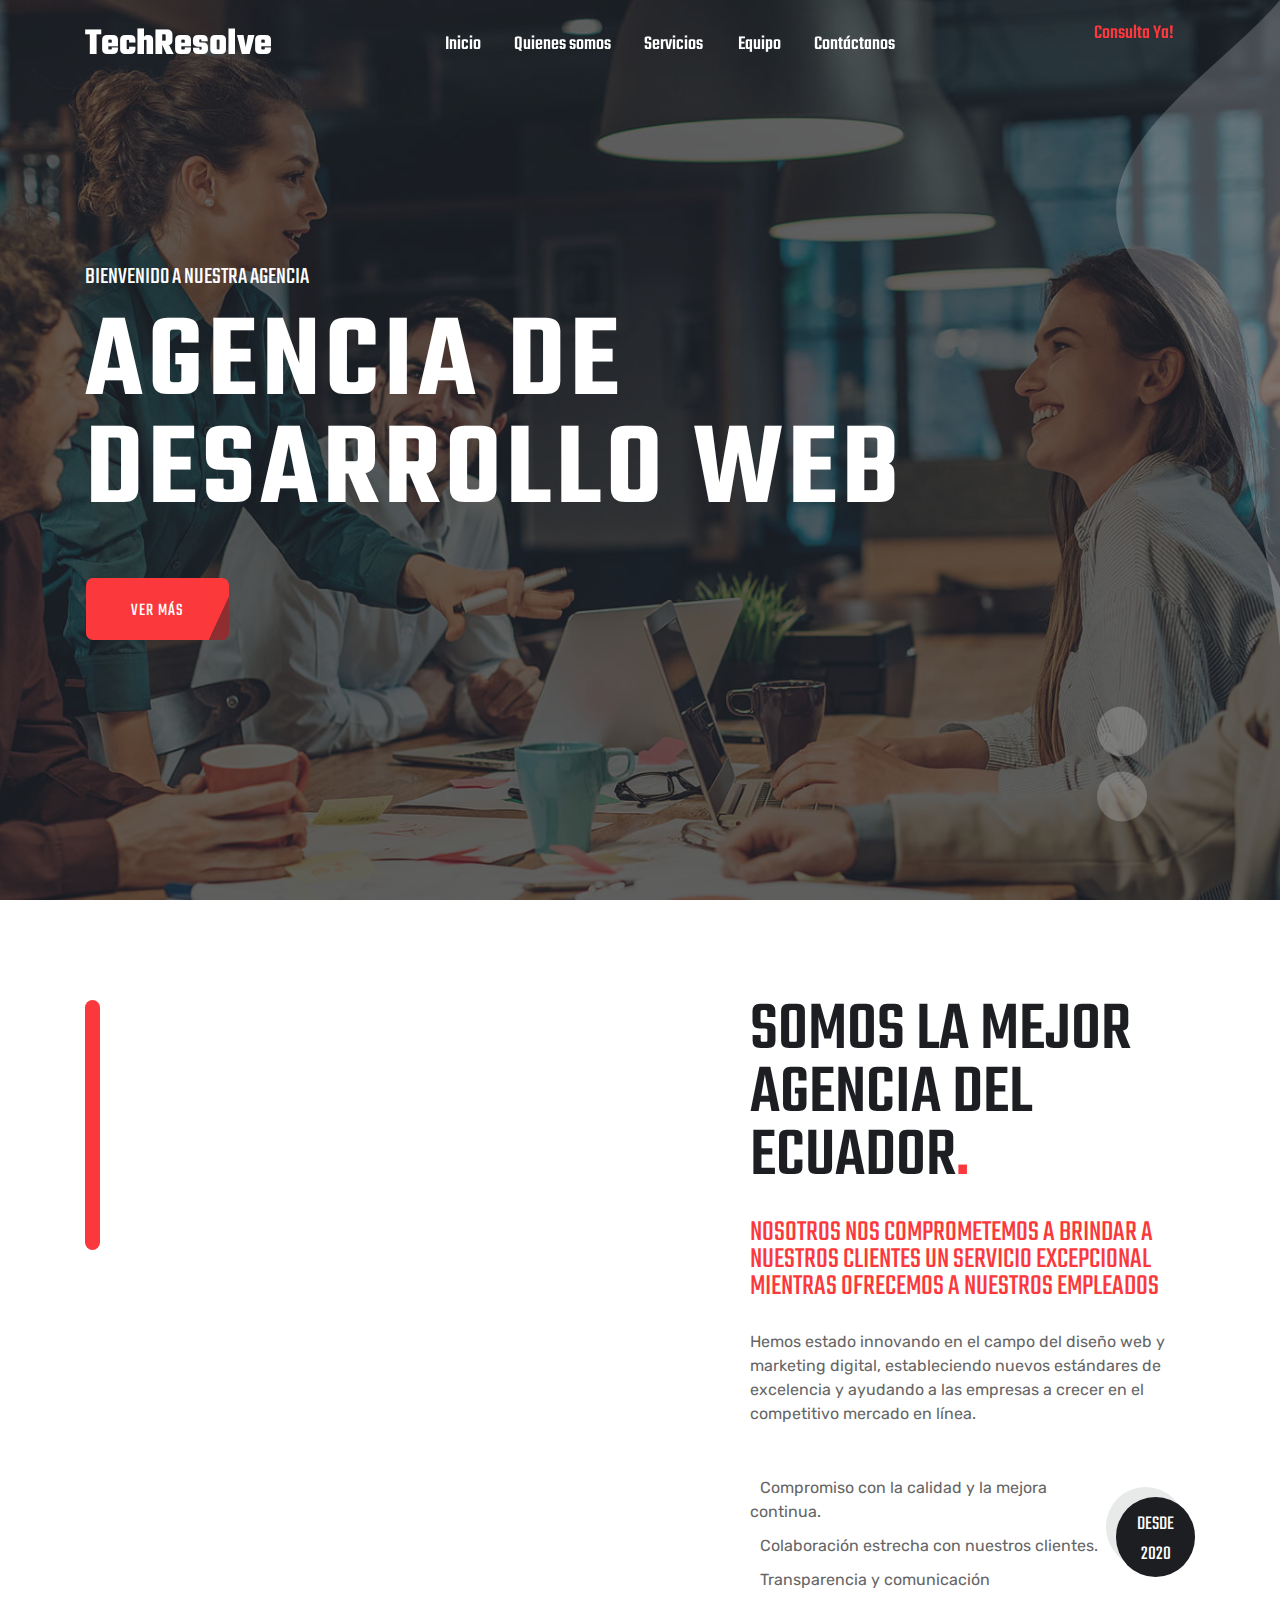
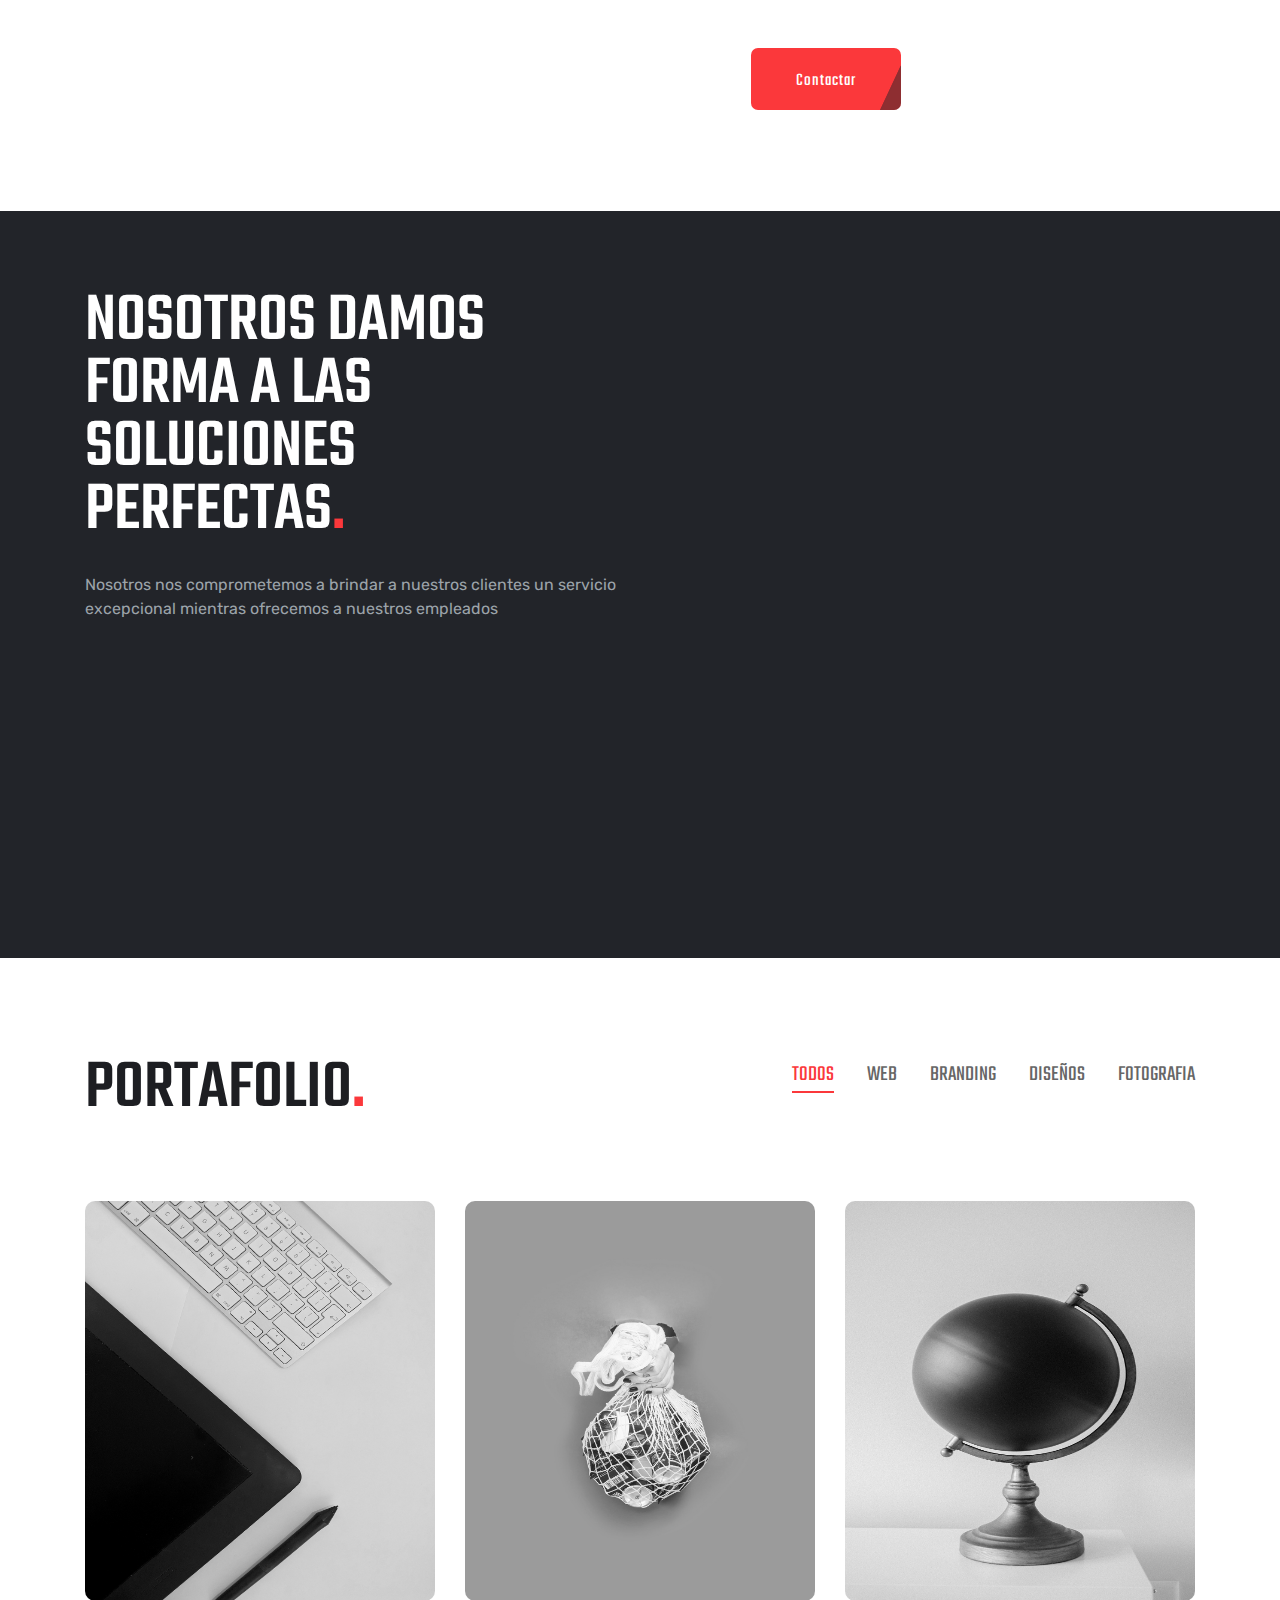
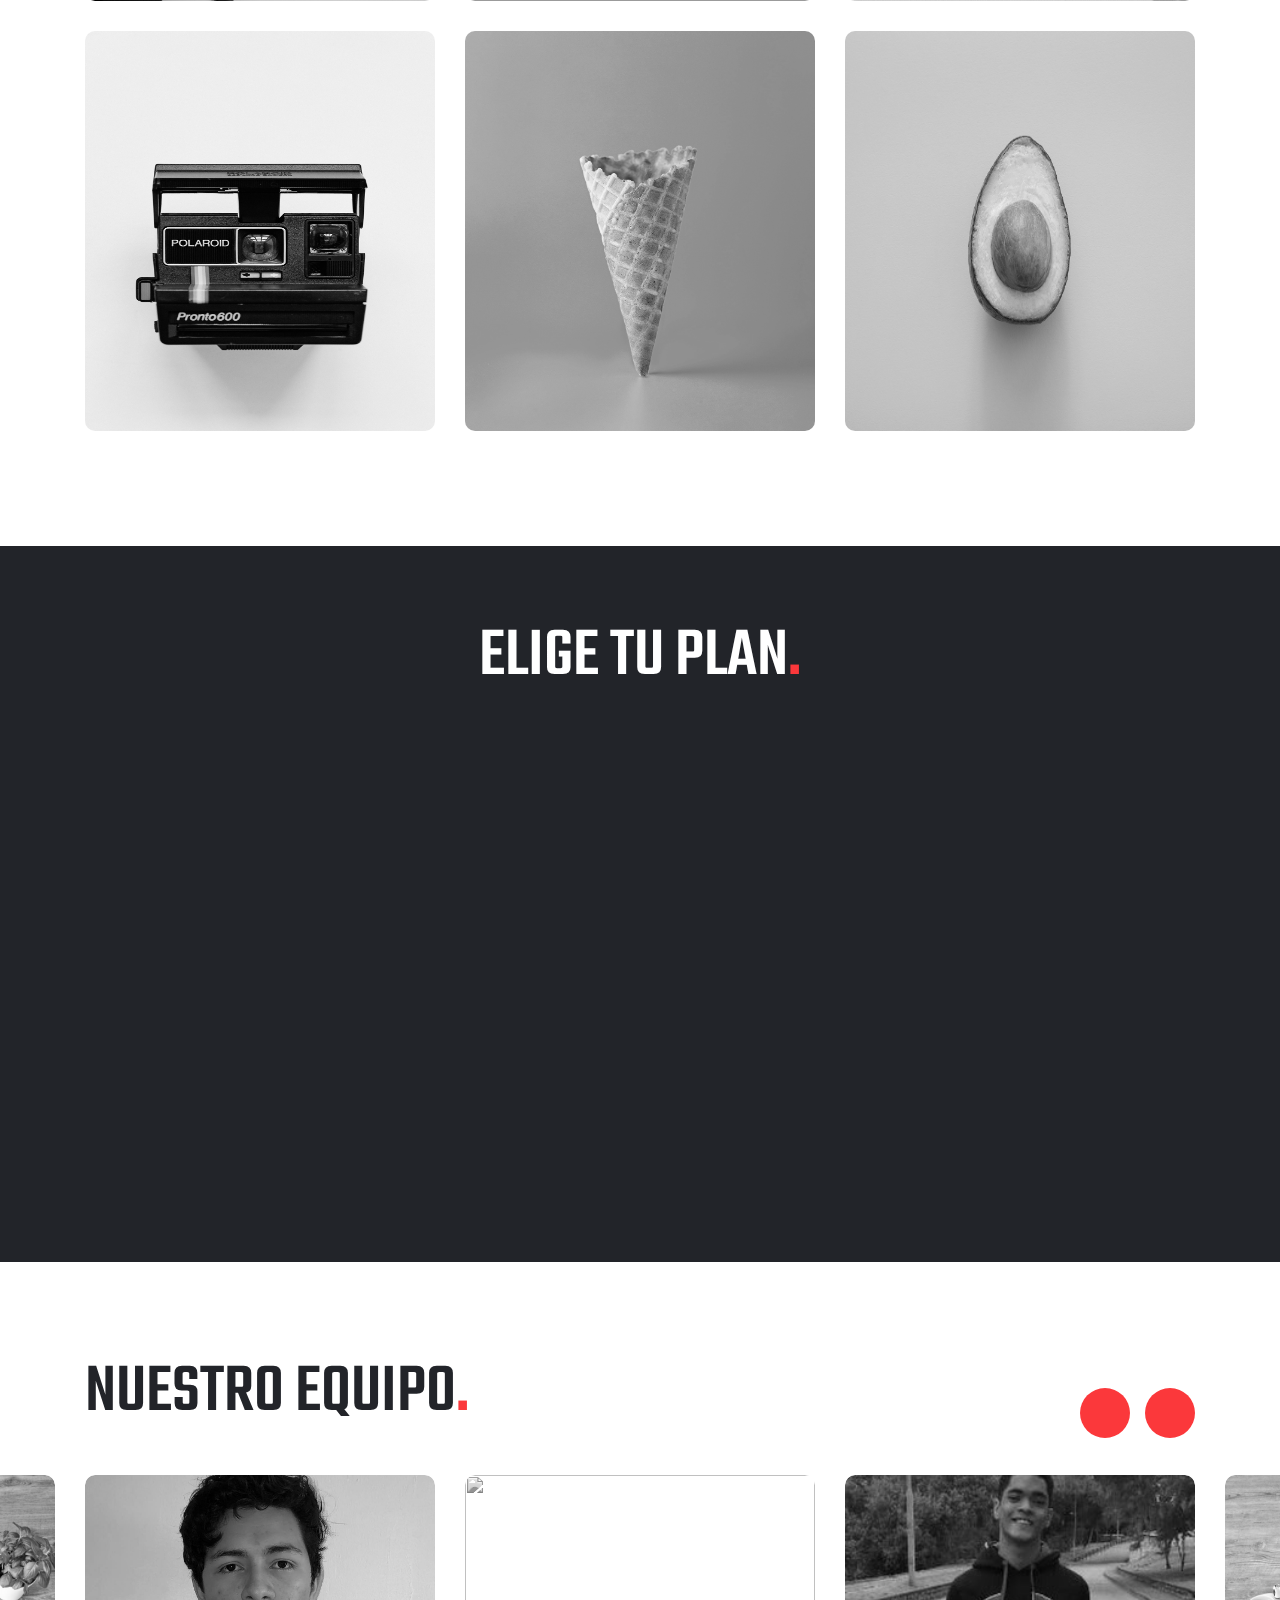
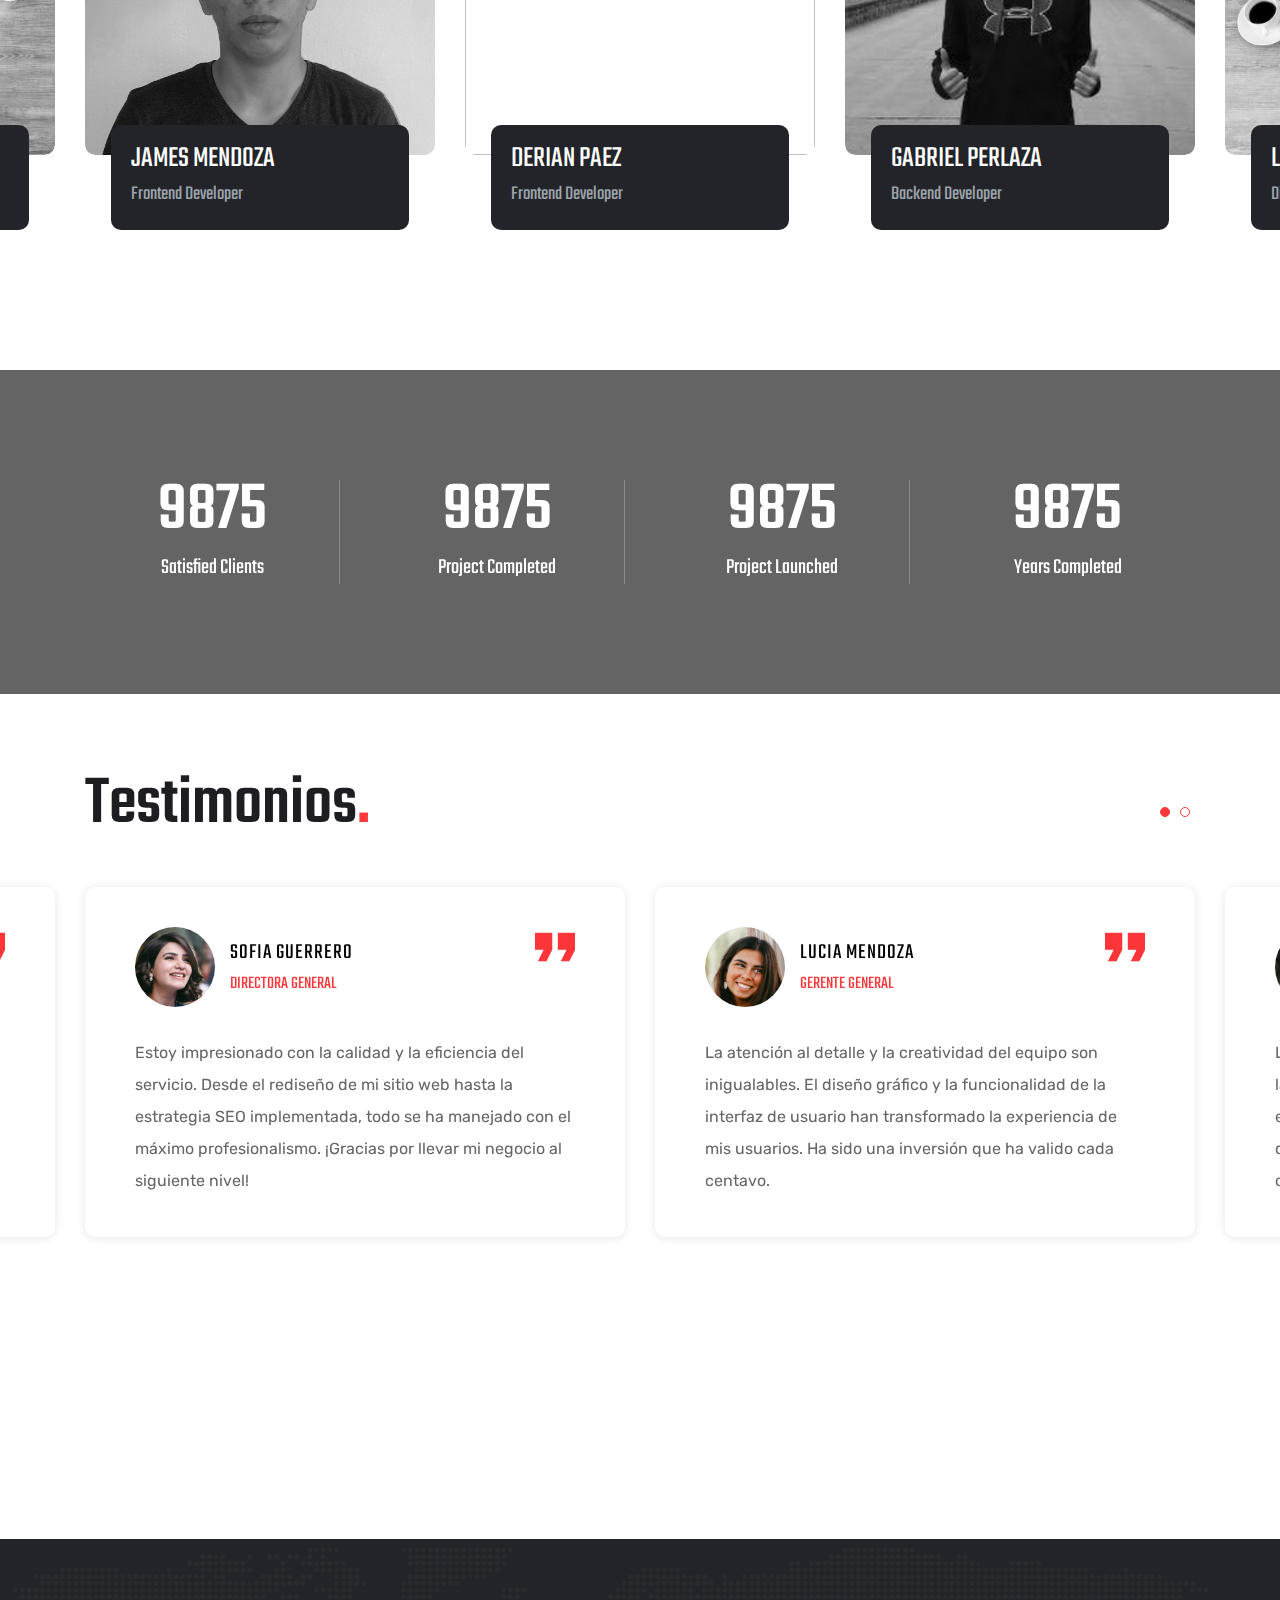
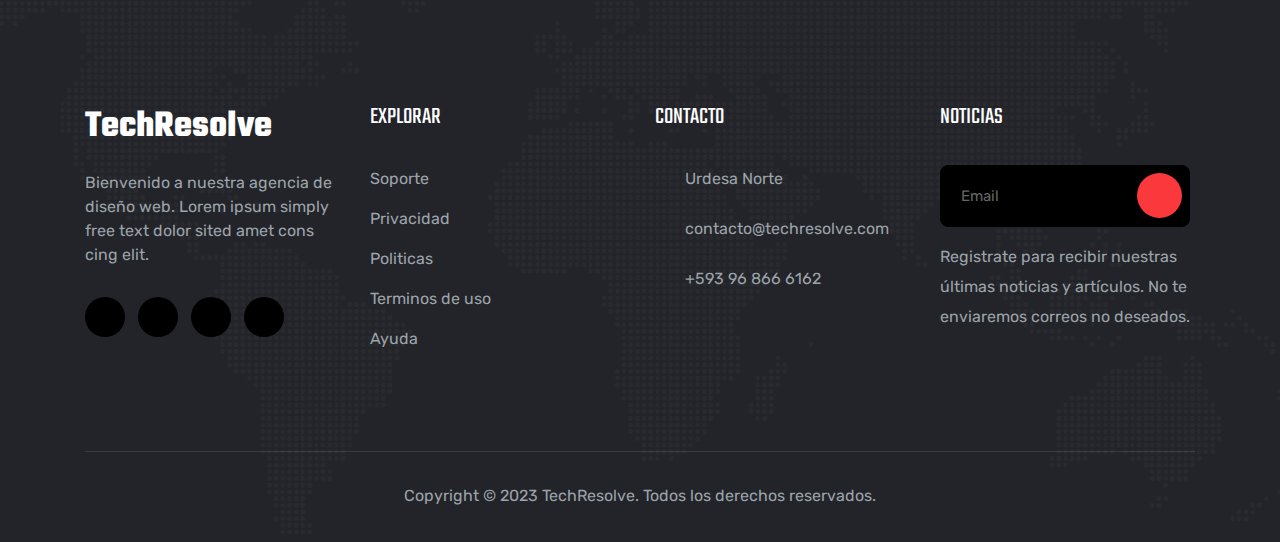
==== commit b363dc24: "Correjir detalles" ====
--- a/index.html
+++ b/index.html
@@ -75,9 +75,9 @@
             </li>
           </ul>
         </div>
-        <button class="btn font-btn get-quote d-none d-md-block">
+        <a href="contact.html" class="btn font-btn get-quote d-none d-md-block">
           <i class="fal fa-chevron-right"></i> <span>Consulta Ya!</span>
-        </button>
+        </a>
         <div id="hamburger" class="d-lg-none">
           <img src="img/icon/menu.png" class="img01" alt="" />
         </div>
@@ -175,24 +175,24 @@
                   servicio excepcional mientras ofrecemos a nuestros empleados
                 </h4>
                 <p>
-                  Lorem Ipsum is simply dummy text of free available in market
-                  the printing and typesetting industry has been the industry's
-                  standard dummy text ever.
+                  Hemos estado innovando en el campo del diseño web y marketing
+                  digital, estableciendo nuevos estándares de excelencia y
+                  ayudando a las empresas a crecer en el competitivo mercado en
+                  línea.
                 </p>
               </div>
               <div class="part2">
                 <ul>
                   <li>
-                    <i class="fal fa-check"></i> Suspe ndisse suscipit sagittis
-                    leo.
+                    <i class="fal fa-check"></i> Compromiso con la calidad y la
+                    mejora continua.
                   </li>
                   <li>
-                    <i class="fal fa-check"></i> Entum estibulum dignissim
-                    posuere.
+                    <i class="fal fa-check"></i> Colaboración estrecha con
+                    nuestros clientes.
                   </li>
                   <li>
-                    <i class="fal fa-check"></i> If you are going to use a
-                    passage.
+                    <i class="fal fa-check"></i> Transparencia y comunicación
                   </li>
                 </ul>
                 <div class="since">
@@ -759,7 +759,10 @@
                 <div class="txt-box">
                   <h4>JAMES MENDOZA</h4>
                   <p>Frontend Developer</p>
-                  <a href="service.html" class="btn font-btn"
+                  <a
+                    href="curriculums/curriculum-james.pdf"
+                    class="btn font-btn"
+                    target="_blank"
                     ><i class="fal fa-chevron-right" aria-hidden="true"></i
                   ></a>
                 </div>
@@ -771,7 +774,10 @@
                 <div class="txt-box">
                   <h4>DERIAN PAEZ</h4>
                   <p>Frontend Developer</p>
-                  <a href="service.html" class="btn font-btn"
+                  <a
+                    href="curriculums/curriculum-derian.pdf"
+                    class="btn font-btn"
+                    target="_blank"
                     ><i class="fal fa-chevron-right" aria-hidden="true"></i
                   ></a>
                 </div>
@@ -783,7 +789,10 @@
                 <div class="txt-box">
                   <h4>GABRIEL PERLAZA</h4>
                   <p>Backend Developer</p>
-                  <a href="service.html" class="btn font-btn"
+                  <a
+                    href="/curriculums/curriculum-gabriel.pdf"
+                    class="btn font-btn"
+                    target="_blank"
                     ><i class="fal fa-chevron-right" aria-hidden="true"></i
                   ></a>
                 </div>
@@ -795,7 +804,7 @@
                 <div class="txt-box">
                   <h4>LUIS ZAMORA</h4>
                   <p>Diseñador Web</p>
-                  <a href="service.html" class="btn font-btn"
+                  <a href="#" class="btn font-btn" target="_blank"
                     ><i class="fal fa-chevron-right" aria-hidden="true"></i
                   ></a>
                 </div>
@@ -807,7 +816,10 @@
                 <div class="txt-box">
                   <h4>LUIS MERO</h4>
                   <p>Marketing Digital</p>
-                  <a href="service.html" class="btn font-btn"
+                  <a
+                    href="/curriculums/curriculum-luis-mero.pdf"
+                    class="btn font-btn"
+                    target="_blank"
                     ><i class="fal fa-chevron-right" aria-hidden="true"></i
                   ></a>
                 </div>
@@ -974,13 +986,13 @@
                 free text dolor sited amet cons cing elit.
               </p>
               <div class="social-links">
-                <a href="facebook.com" target="_blank"
+                <a href="https://facebook.com" target="_blank"
                   ><i class="fab fa-facebook"></i
                 ></a>
-                <a href="x.com" target="_blank"
+                <a href="https://x.com" target="_blank"
                   ><i class="fab fa-twitter"></i
                 ></a>
-                <a href="instagram.com" target="_blank"
+                <a href="https://instagram.com" target="_blank"
                   ><i class="fab fa-instagram"></i
                 ></a>
                 <a
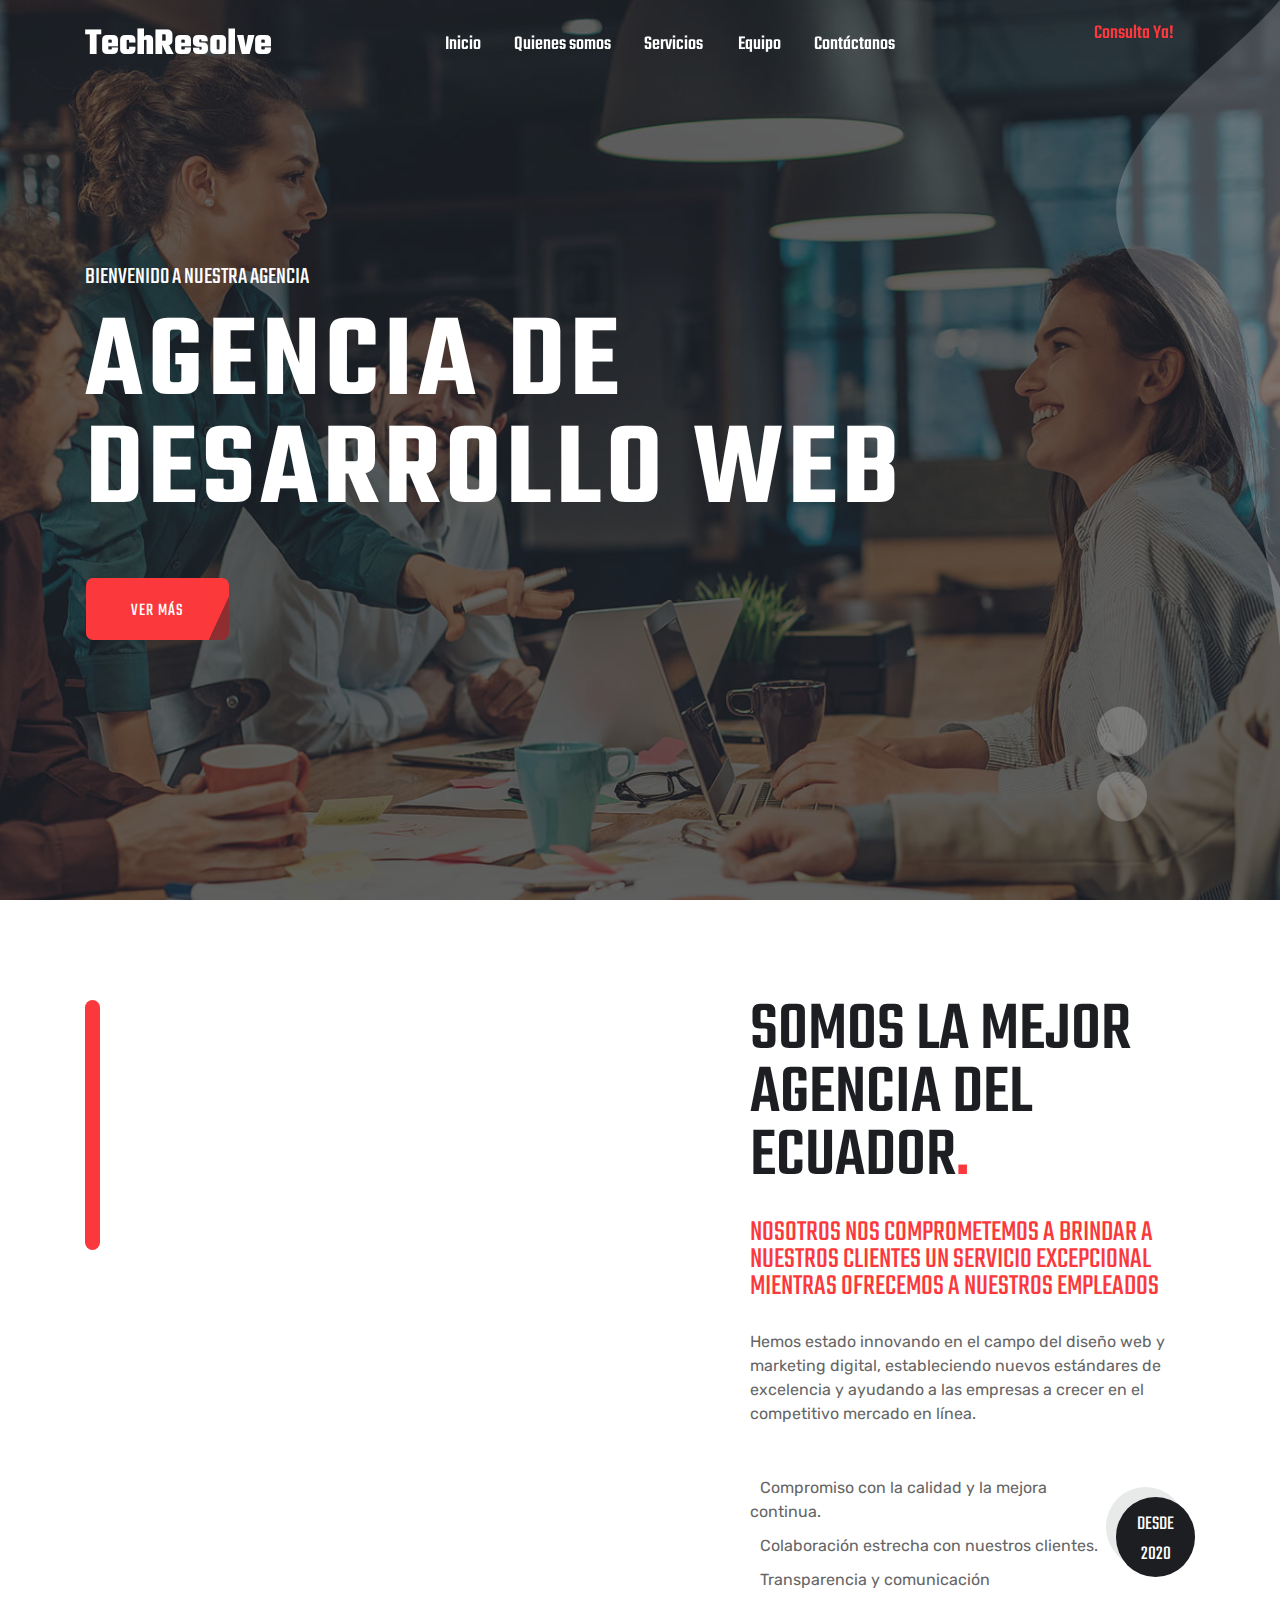
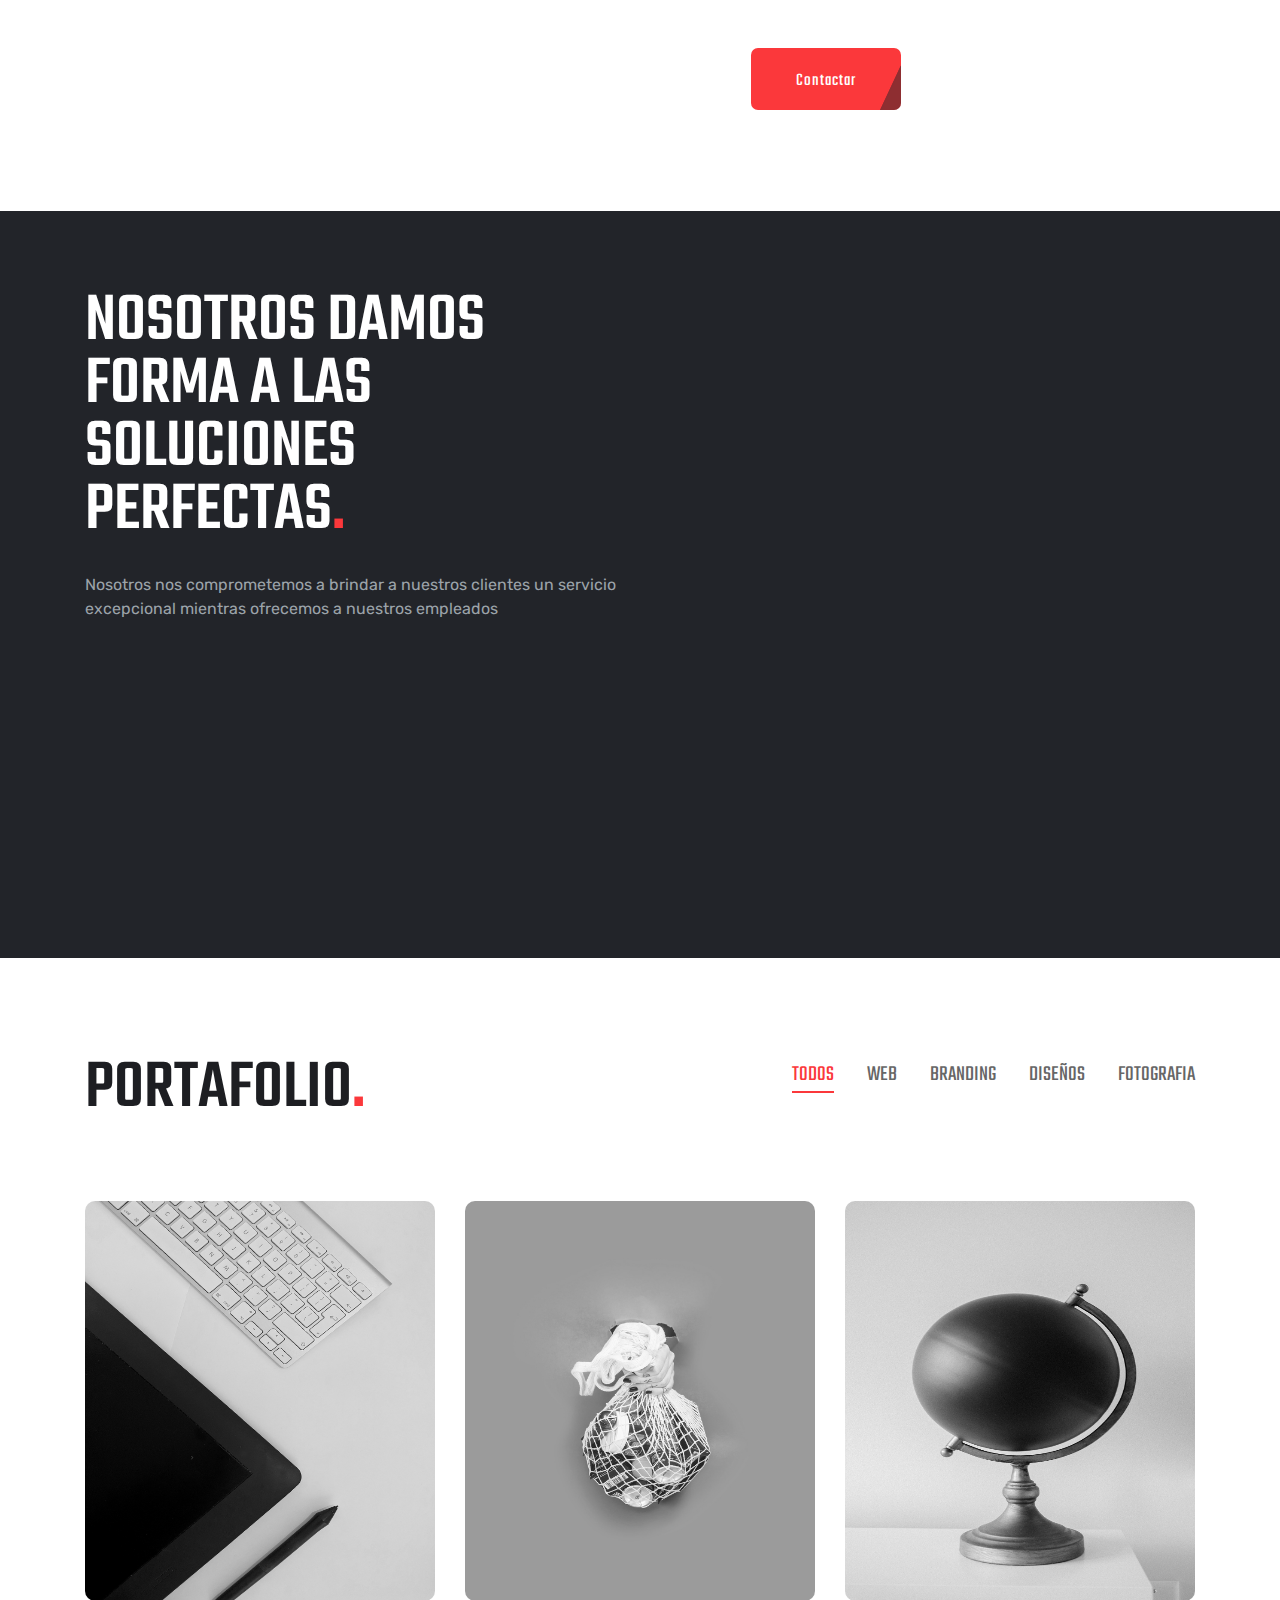
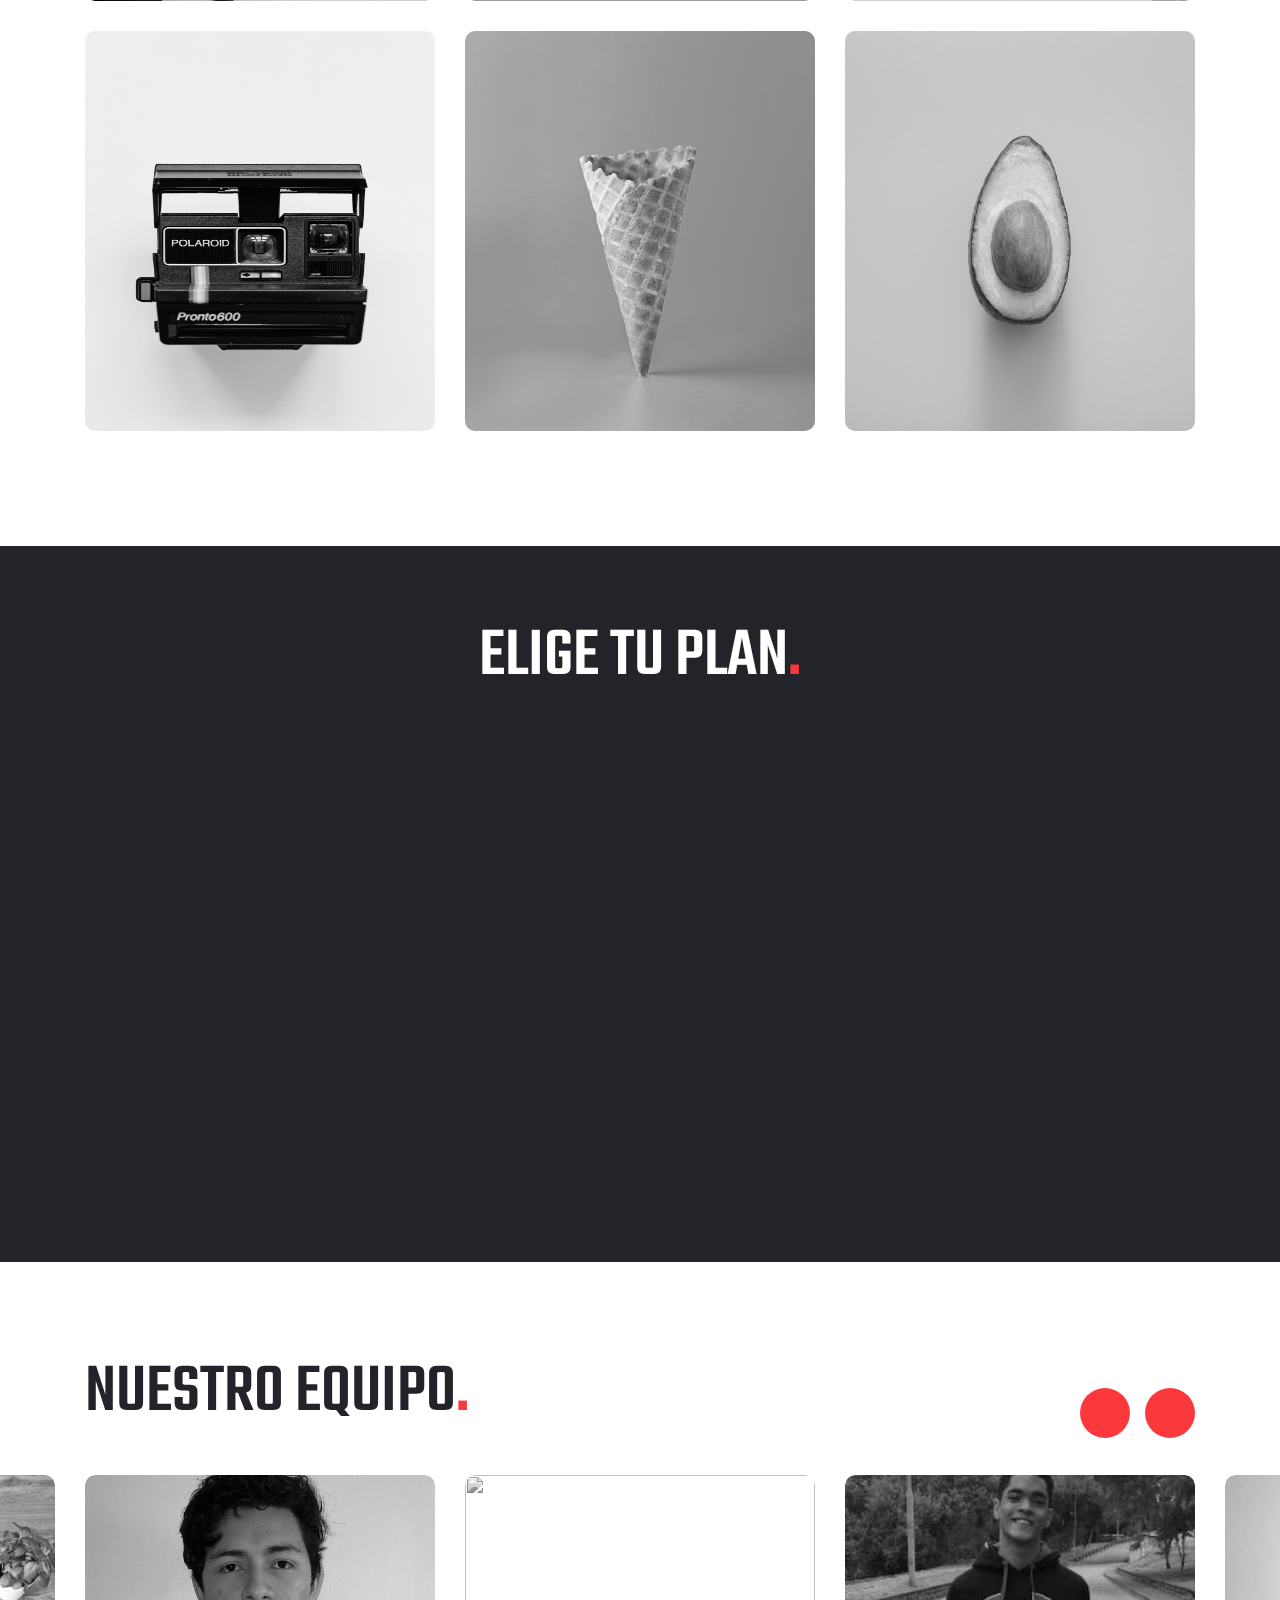
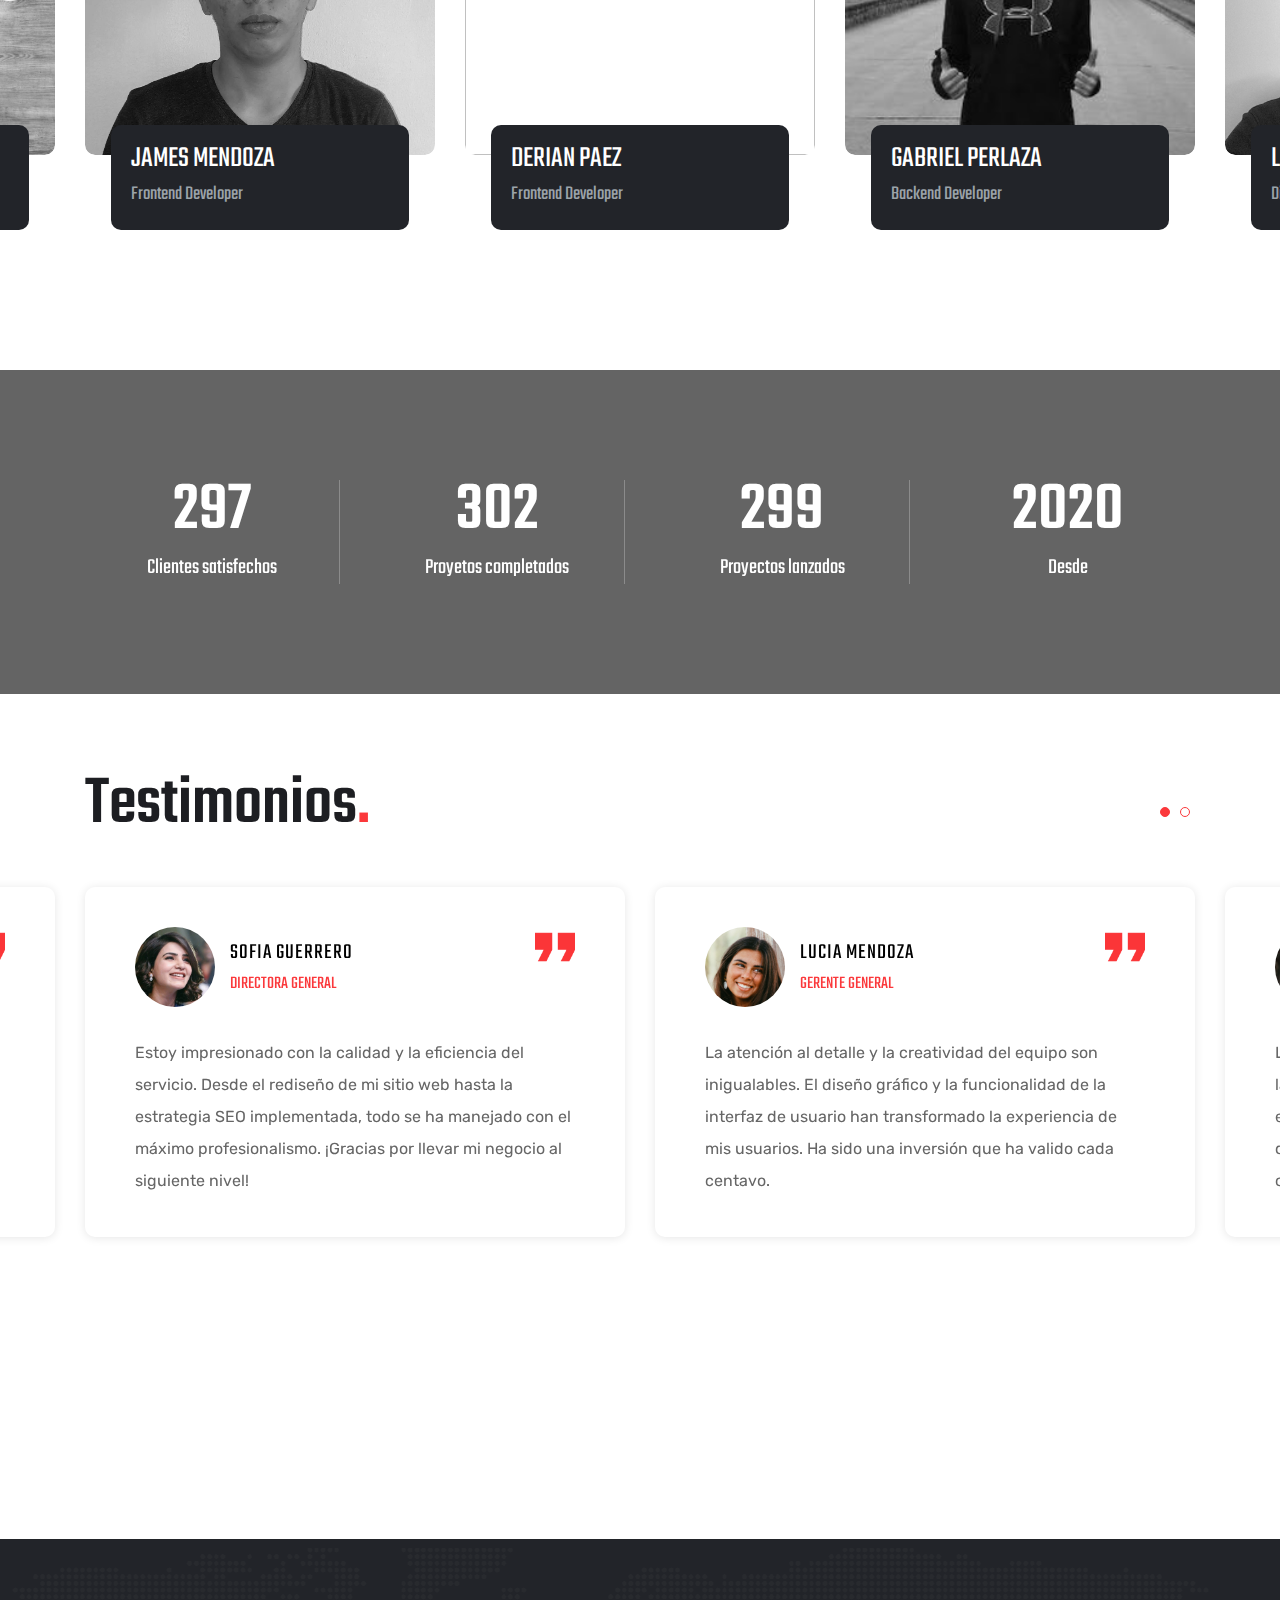
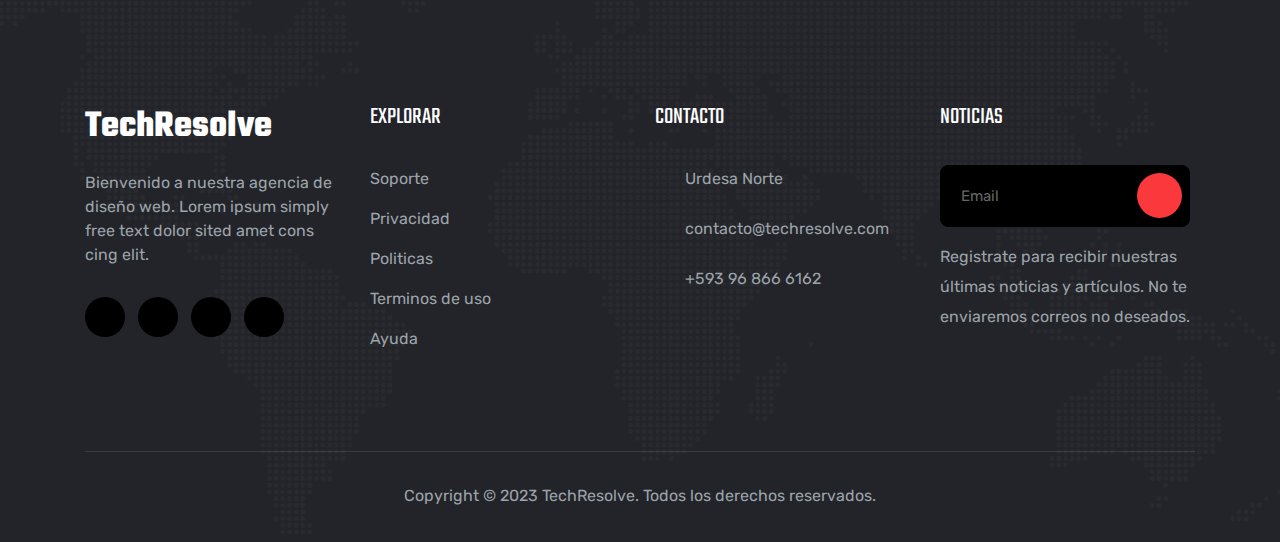
==== commit ce6a7338: "Ultimos cambios" ====
--- a/index.html
+++ b/index.html
@@ -799,12 +799,15 @@
               </div>
               <div class="service-box">
                 <div class="img-box">
-                  <img src="img/service02.jpg" alt="" />
+                  <img src="img/team/LuisZamora.jpeg" alt="" />
                 </div>
                 <div class="txt-box">
                   <h4>LUIS ZAMORA</h4>
                   <p>Diseñador Web</p>
-                  <a href="#" class="btn font-btn" target="_blank"
+                  <a
+                    href="/curriculums/curriculum-luis-zamora.pdf"
+                    class="btn font-btn"
+                    target="_blank"
                     ><i class="fal fa-chevron-right" aria-hidden="true"></i
                   ></a>
                 </div>
@@ -838,32 +841,32 @@
             <div class="col-lg-3 col-md-6">
               <div class="work-box">
                 <div class="txt-box">
-                  <h2><span class="counter">9875</span></h2>
-                  <p>Satisfied Clients</p>
+                  <h2><span class="counter">297</span></h2>
+                  <p>Clientes satisfechos</p>
                 </div>
               </div>
             </div>
             <div class="col-lg-3 col-md-6">
               <div class="work-box box-2">
                 <div class="txt-box">
-                  <h2><span class="counter">9875</span></h2>
-                  <p>Project Completed</p>
+                  <h2><span class="counter">302</span></h2>
+                  <p>Proyetos completados</p>
                 </div>
               </div>
             </div>
             <div class="col-lg-3 col-md-6 mt-4 pt-1 mt-md-0 pt-md-0">
               <div class="work-box box-3">
                 <div class="txt-box">
-                  <h2><span class="counter">9875</span></h2>
-                  <p>Project Launched</p>
+                  <h2><span class="counter">299</span></h2>
+                  <p>Proyectos lanzados</p>
                 </div>
               </div>
             </div>
             <div class="col-lg-3 col-md-6">
               <div class="work-box box-4">
                 <div class="txt-box">
-                  <h2><span class="counter">9875</span></h2>
-                  <p>Years Completed</p>
+                  <h2><span class="counter">2020</span></h2>
+                  <p>Desde</p>
                 </div>
               </div>
             </div>
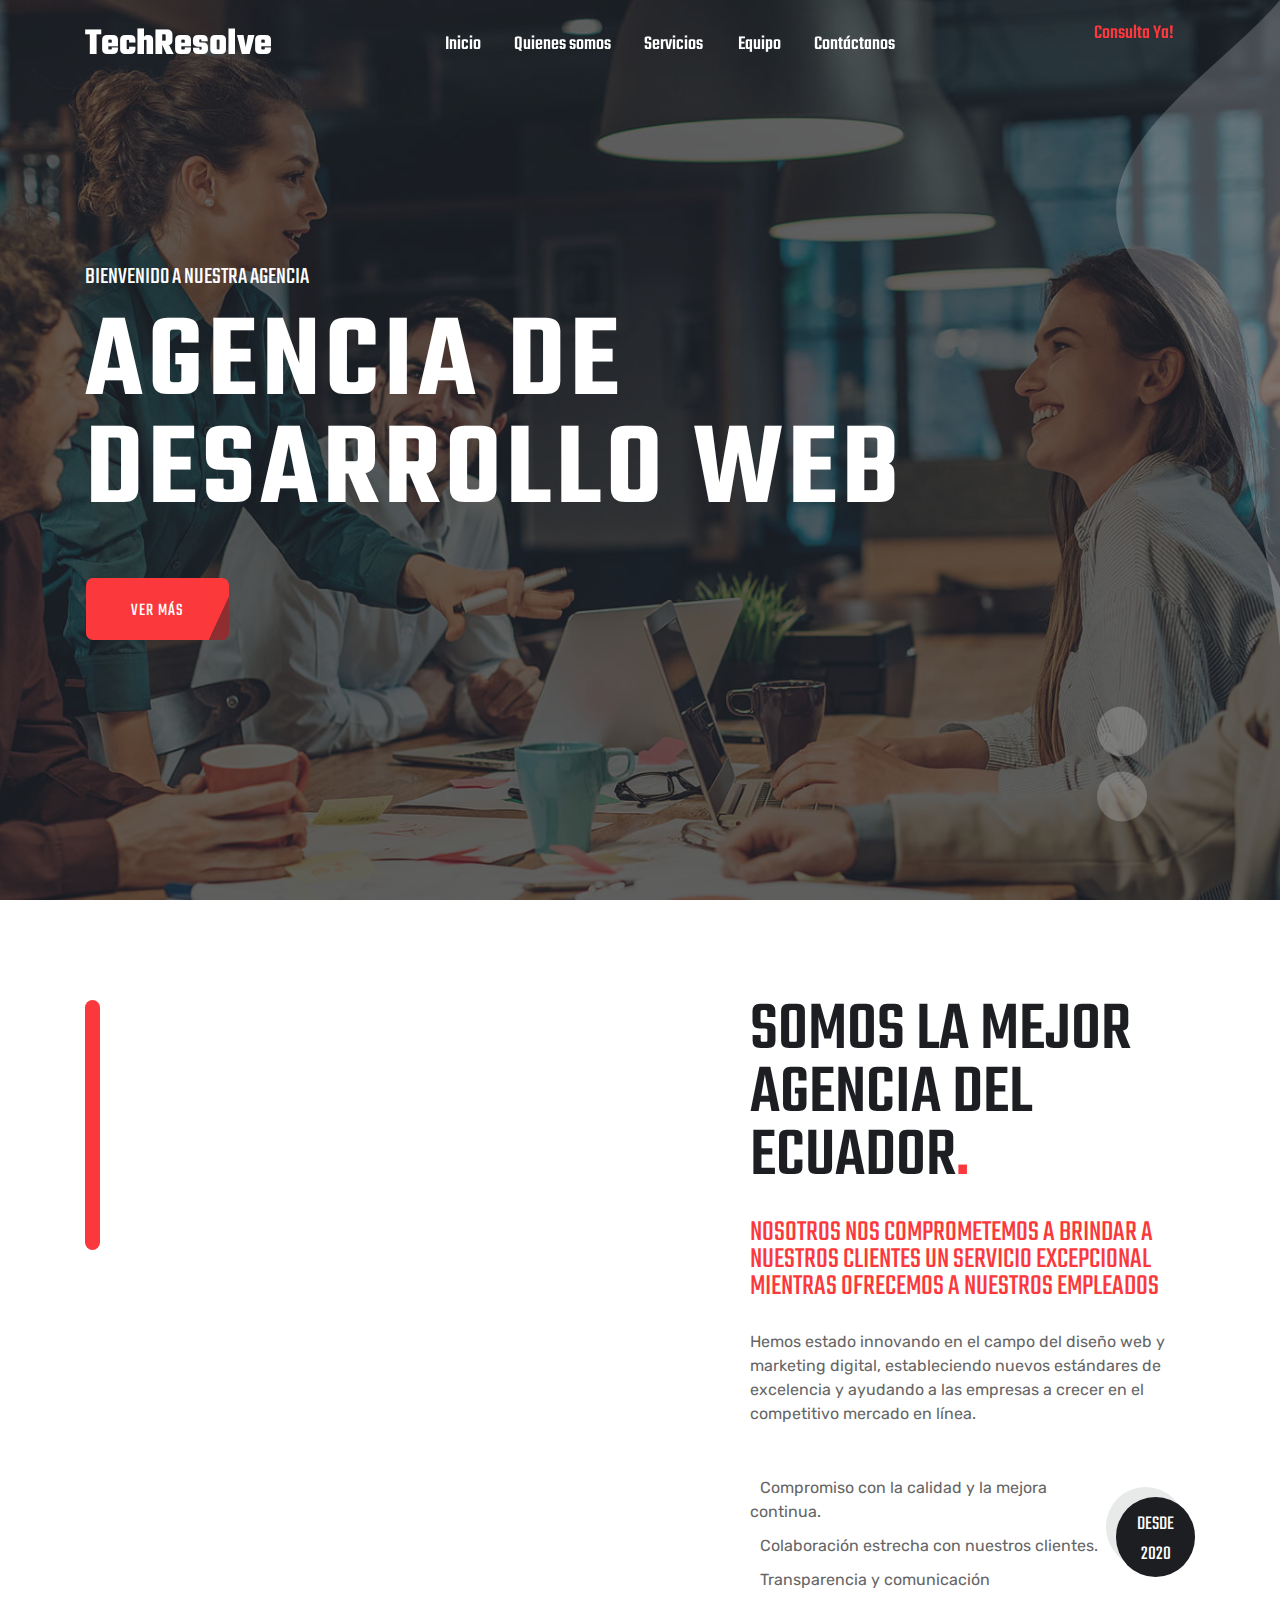
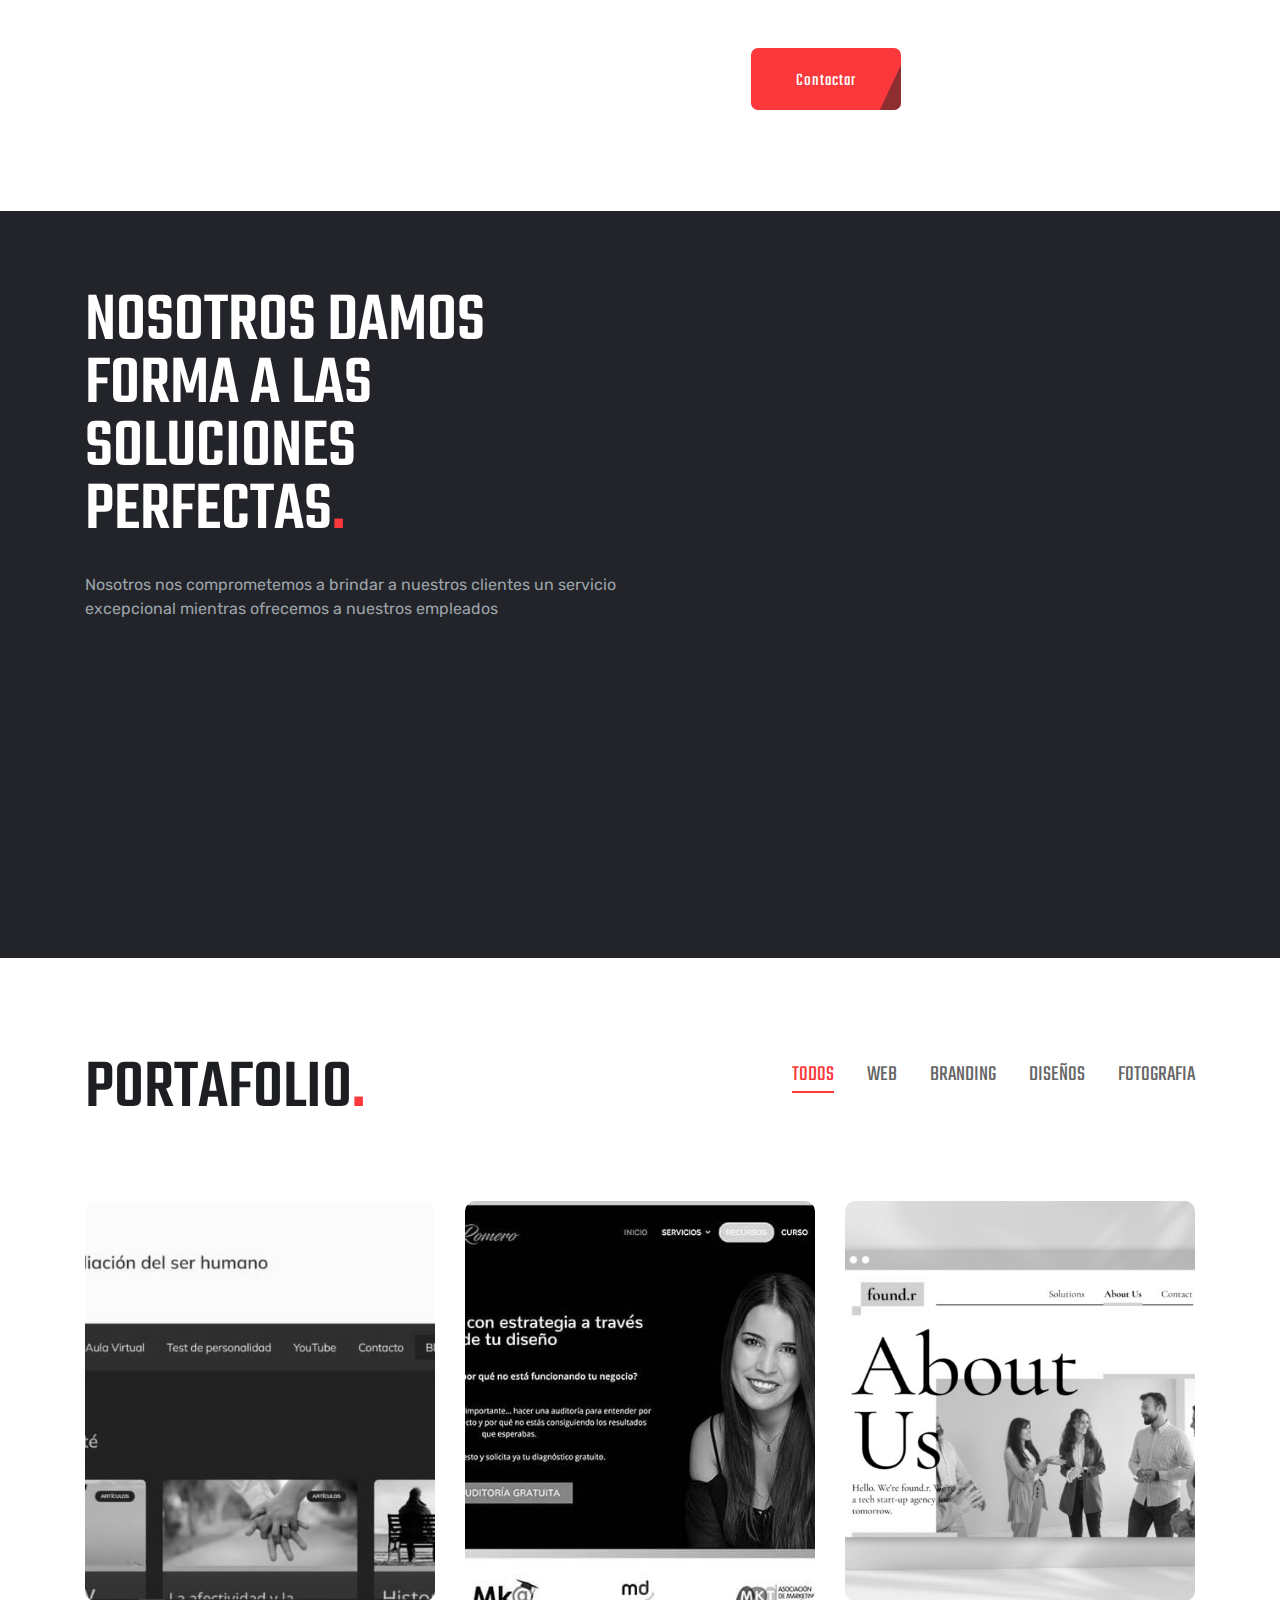
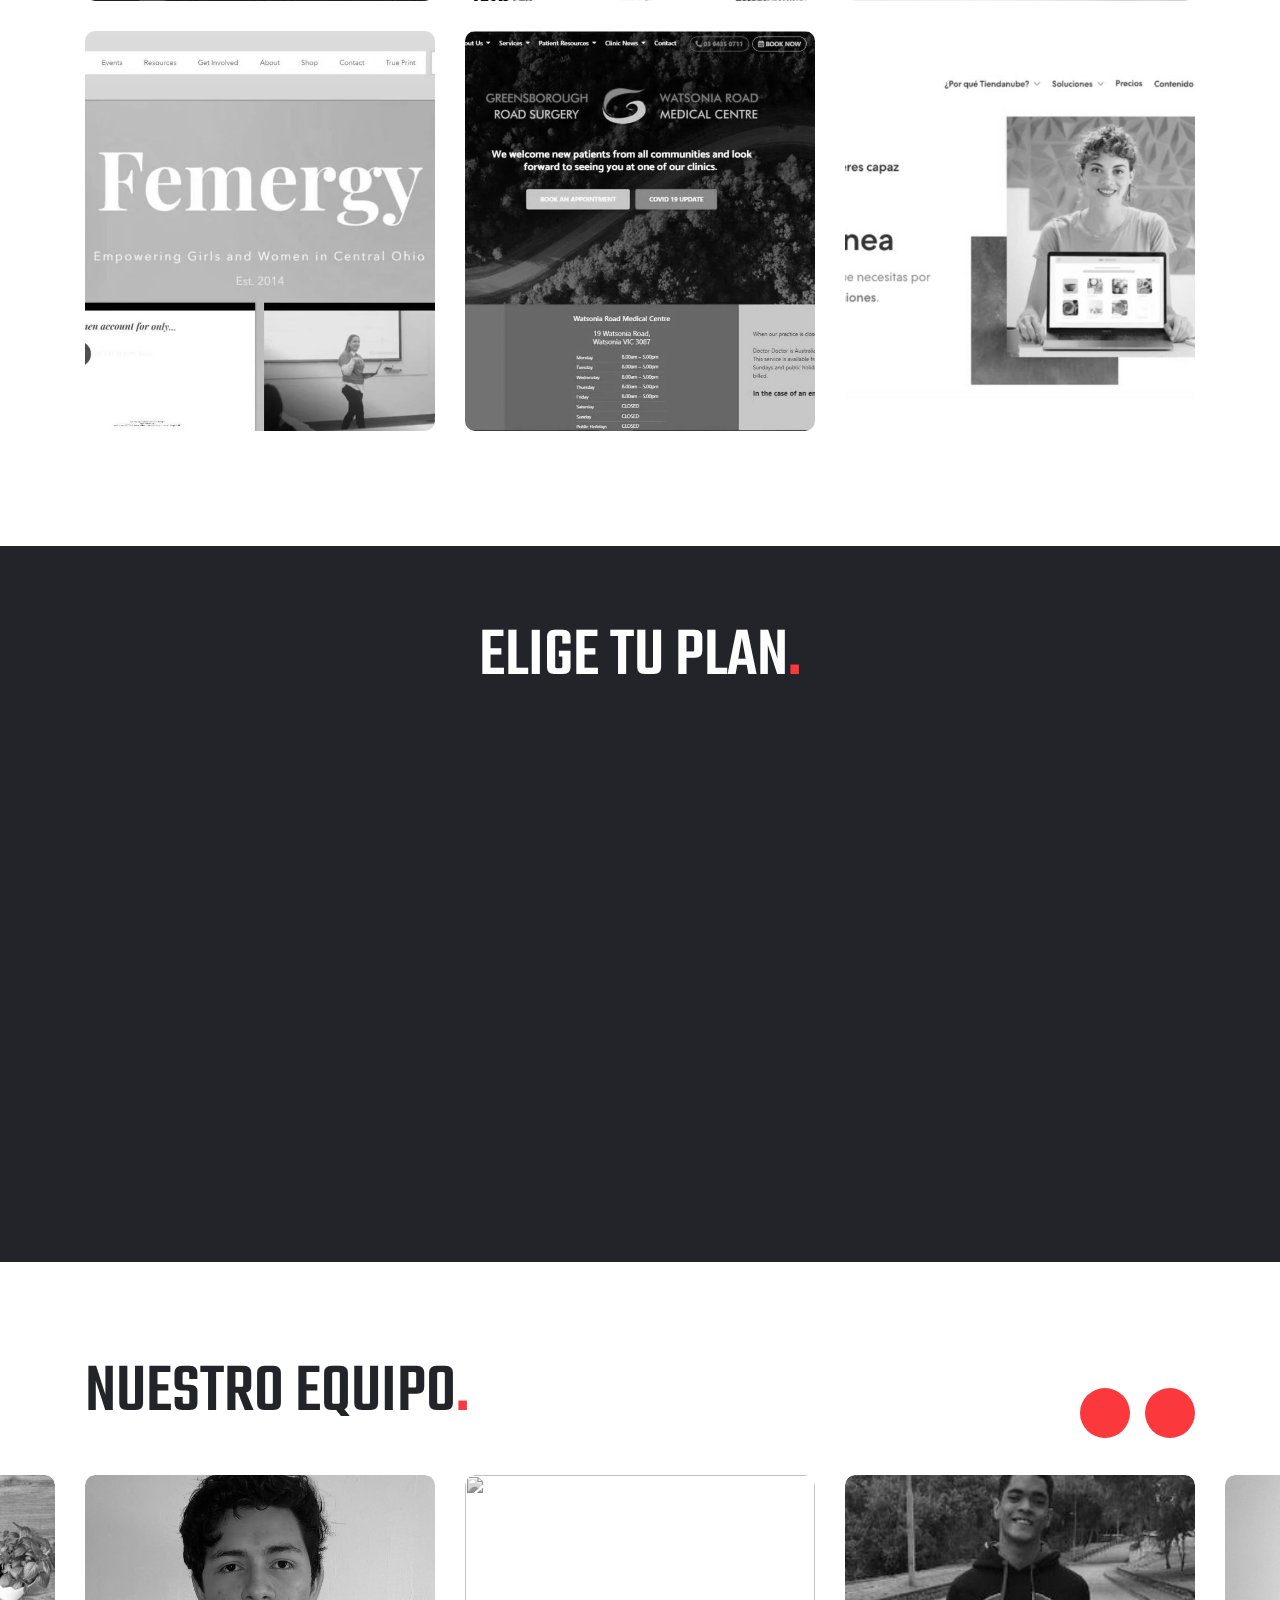
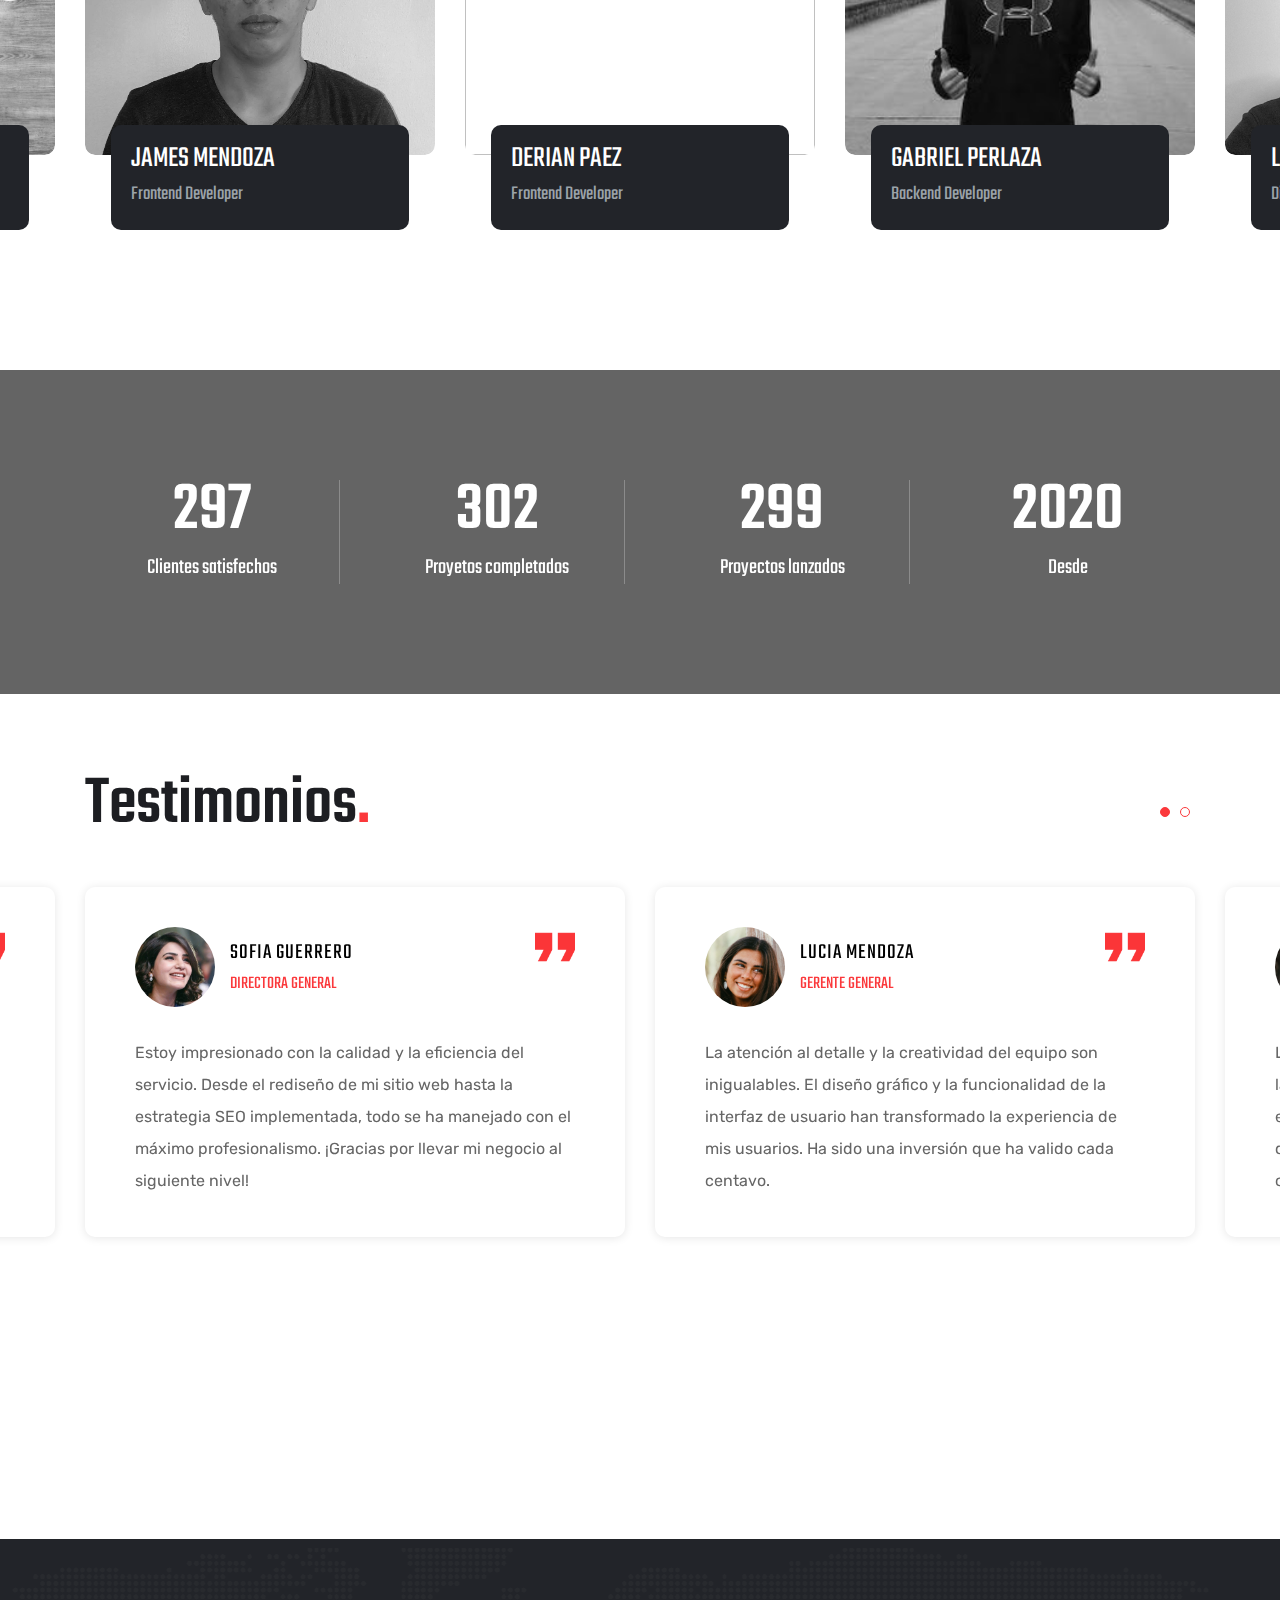
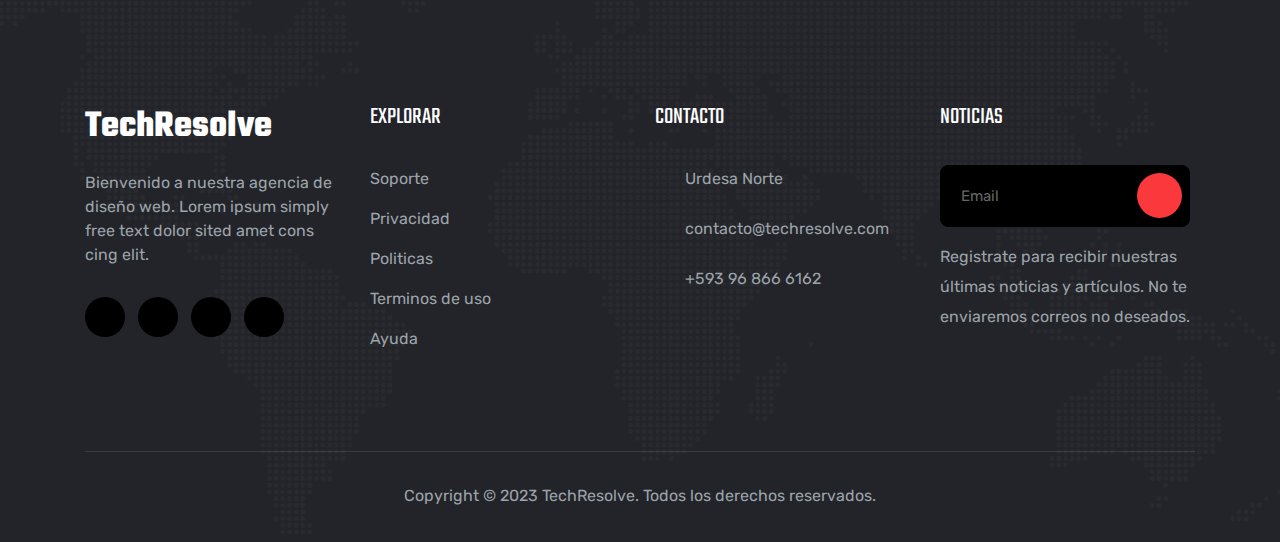
==== commit d92d0744: "Agregar imagenes al portfolio" ====
--- a/index.html
+++ b/index.html
@@ -22,60 +22,110 @@
     <link rel="stylesheet" href="css/magnific-popup.css" />
     <link rel="stylesheet" href="css/custom.css" />
     <title>TechResolve</title>
+    <meta
+      name="description"
+      content="Somos la mejor agencia del Ecuador. Nosotros nos comprometemos a brindar a nuestros clientes un servicio excepcional mientras ofrecemos a nuestros empleados"
+    />
   </head>
   <body>
     <!-- ======================================== NAVIGRATION ======================================== -->
     <nav id="navigration" class="navbar fixed-top p-0">
       <div class="container">
-        <a class="logo" href="#">TechResolve</a>
+        <a aria-label="Logo" class="logo" href="#">TechResolve</a>
         <div class="sidenav">
           <div class="header">
-            <a class="logo d-lg-none" href="#">TechResolve</a>
-            <a href="#" class="d-lg-none" id="showsidenav"
+            <a aria-label="Logo diferente" class="logo d-lg-none" href="#"
+              >TechResolve</a
+            >
+            <a
+              aria-label="Menu hamburguesa"
+              href="#"
+              class="d-lg-none"
+              id="showsidenav"
               ><img src="img/icon/letter-x.png" alt="" />
             </a>
           </div>
           <ul class="mb-0">
             <li class="nav-item">
-              <a class="nav-link" href="index.html">Inicio</a>
+              <a aria-label="Inicio" class="nav-link" href="index.html"
+                >Inicio</a
+              >
             </li>
             <li class="nav-item">
-              <a class="nav-link" href="#featureSection">Quienes somos</a>
+              <a
+                aria-label="Quienes somos"
+                class="nav-link"
+                href="#featureSection"
+                >Quienes somos</a
+              >
             </li>
             <li class="nav-item dropdown">
-              <a class="nav-link" data-toggle="collapse" href="#menu2"
+              <a
+                aria-label="Servicio"
+                class="nav-link"
+                data-toggle="collapse"
+                href="#menu2"
                 >Servicios <i class="fal fa-angle-down"></i
               ></a>
               <div id="menu2" class="dropdown-menus collapse">
-                <a class="dropdown-item" href="index.html#serviceSection"
+                <a
+                  aria-label="UI/UX DISEÑO"
+                  class="dropdown-item"
+                  href="index.html#serviceSection"
                   ><span>UI/UX DISEÑO</span></a
                 >
-                <a class="dropdown-item" href="index.html#serviceSection"
+                <a
+                  aria-label="APP DESARROLLO"
+                  class="dropdown-item"
+                  href="index.html#serviceSection"
                   ><span>APP DESARROLLO</span></a
                 >
-                <a class="dropdown-item" href="index.html#serviceSection"
+                <a
+                  aria-label="SEO & CREADOR DE CONTENIDO"
+                  class="dropdown-item"
+                  href="index.html#serviceSection"
                   ><span>SEO & CREADOR DE CONTENIDO</span></a
                 >
-                <a class="dropdown-item" href="index.html#serviceSection"
+                <a
+                  aria-label="MARKETING DIGITAL"
+                  class="dropdown-item"
+                  href="index.html#serviceSection"
                   ><span>MARKETING DIGITAL</span></a
                 >
-                <a class="dropdown-item" href="index.html#serviceSection"
+                <a
+                  aria-label="DISEÑO GRAFICO"
+                  class="dropdown-item"
+                  href="index.html#serviceSection"
                   ><span>DISEÑO GRAFICO</span></a
                 >
-                <a class="dropdown-item" href="index.html#serviceSection"
+                <a
+                  aria-label="DESARROLLO WEB"
+                  class="dropdown-item"
+                  href="index.html#serviceSection"
                   ><span>DESARROLLO WEB</span></a
                 >
               </div>
             </li>
             <li class="nav-item">
-              <a class="nav-link" href="#specialFeature">Equipo</a>
+              <a
+                aria-label="DESARROLLO WEB"
+                class="nav-link"
+                href="#specialFeature"
+                >Equipo</a
+              >
             </li>
             <li class="nav-item">
-              <a class="nav-link" href="contact.html">Contáctanos</a>
+              <a aria-label="Contáctanos" class="nav-link" href="contact.html"
+                >Contáctanos</a
+              >
             </li>
           </ul>
         </div>
-        <a href="contact.html" class="btn font-btn get-quote d-none d-md-block">
+        <a
+          aria-label="Consulta ya!"
+          href="contact.html"
+          class="btn font-btn get-quote d-none d-md-block"
+        >
           <i class="fal fa-chevron-right"></i> <span>Consulta Ya!</span>
         </a>
         <div id="hamburger" class="d-lg-none">
@@ -101,6 +151,7 @@
                         Agencia de desarrollo web
                       </h1>
                       <a
+                        aria-label="Ver más"
                         href="#featureSection"
                         class="btn layer-btn"
                         style="text-transform: uppercase"
@@ -131,6 +182,7 @@
                         Construye sitios web asombrosos
                       </h1>
                       <a
+                        aria-label="Ver más"
                         href="#featureSection"
                         class="btn layer-btn"
                         style="text-transform: uppercase"
@@ -199,7 +251,12 @@
                   <span>DESDE <br />2020</span>
                 </div>
               </div>
-              <a href="contact.html" class="btn layer-btn">Contactar</a>
+              <a
+                aria-label="Contactar"
+                href="contact.html"
+                class="btn layer-btn"
+                >Contactar</a
+              >
             </div>
           </div>
         </div>
@@ -381,7 +438,12 @@
                             </li>
                             <li class="mb-0">
                               <i class="fal fa-external-link"></i> Preview :
-                              <a href="#" target="_blank">www.khadighar.com</a>
+                              <a
+                                aria-label="Link de proyecto"
+                                href="#"
+                                target="_blank"
+                                >www.khadighar.com</a
+                              >
                             </li>
                           </ul>
                         </div>
@@ -398,7 +460,11 @@
             <div class="col-md-6 col-lg-4 mix branding photography">
               <div class="portfolio-box">
                 <div class="img-box">
-                  <a href="#portfolioPreview02" class="popup-with-zoom-anim">
+                  <a
+                    aria-label="Portafolio"
+                    href="#portfolioPreview02"
+                    class="popup-with-zoom-anim"
+                  >
                     <img src="img/portfolio-2.jpg" class="img-fluid" alt="" />
                   </a>
                   <div
@@ -438,7 +504,12 @@
                             </li>
                             <li class="mb-0">
                               <i class="fal fa-external-link"></i> Preview :
-                              <a href="#" target="_blank">www.khadighar.com</a>
+                              <a
+                                aria-label="Link de proyecto"
+                                href="#"
+                                target="_blank"
+                                >www.khadighar.com</a
+                              >
                             </li>
                           </ul>
                         </div>
@@ -455,7 +526,11 @@
             <div class="col-md-6 col-lg-4 mix web graphic">
               <div class="portfolio-box">
                 <div class="img-box">
-                  <a href="#portfolioPreview03" class="popup-with-zoom-anim">
+                  <a
+                    aria-label="Portafolio 3"
+                    href="#portfolioPreview03"
+                    class="popup-with-zoom-anim"
+                  >
                     <img src="img/portfolio-3.jpg" class="img-fluid" alt="" />
                   </a>
                   <div
@@ -495,7 +570,12 @@
                             </li>
                             <li class="mb-0">
                               <i class="fal fa-external-link"></i> Preview :
-                              <a href="#" target="_blank">www.khadighar.com</a>
+                              <a
+                                aria-label="Link de proyecto 3"
+                                href="#"
+                                target="_blank"
+                                >www.khadighar.com</a
+                              >
                             </li>
                           </ul>
                         </div>
@@ -512,8 +592,12 @@
             <div class="col-md-6 col-lg-4 mix photography graphic">
               <div class="portfolio-box">
                 <div class="img-box">
-                  <a href="#portfolioPreview04" class="popup-with-zoom-anim">
-                    <img src="img/portfolio-4.jpg" class="img-fluid" alt="" />
+                  <a
+                    aria-label="Portafolio 4"
+                    href="#portfolioPreview04"
+                    class="popup-with-zoom-anim"
+                  >
+                    <img src="img/portfolio-4.webp" class="img-fluid" alt="" />
                   </a>
                   <div
                     id="portfolioPreview04"
@@ -552,7 +636,12 @@
                             </li>
                             <li class="mb-0">
                               <i class="fal fa-external-link"></i> Preview :
-                              <a href="#" target="_blank">www.khadighar.com</a>
+                              <a
+                                aria-label="Link de proyecto 4"
+                                href="#"
+                                target="_blank"
+                                >www.khadighar.com</a
+                              >
                             </li>
                           </ul>
                         </div>
@@ -569,8 +658,12 @@
             <div class="col-md-6 col-lg-4 mix branding graphic web">
               <div class="portfolio-box">
                 <div class="img-box">
-                  <a href="#portfolioPreview05" class="popup-with-zoom-anim">
-                    <img src="img/portfolio-5.jpg" class="img-fluid" alt="" />
+                  <a
+                    aria-label="Portafolio 5"
+                    href="#portfolioPreview05"
+                    class="popup-with-zoom-anim"
+                  >
+                    <img src="img/portfolio-5.webp" class="img-fluid" alt="" />
                   </a>
                   <div
                     id="portfolioPreview05"
@@ -609,7 +702,12 @@
                             </li>
                             <li class="mb-0">
                               <i class="fal fa-external-link"></i> Preview :
-                              <a href="#" target="_blank">www.khadighar.com</a>
+                              <a
+                                aria-label="Portafolio 5"
+                                href="#"
+                                target="_blank"
+                                >www.khadighar.com</a
+                              >
                             </li>
                           </ul>
                         </div>
@@ -626,7 +724,11 @@
             <div class="col-md-6 col-lg-4 mix web photography">
               <div class="portfolio-box">
                 <div class="img-box">
-                  <a href="#portfolioPreview06" class="popup-with-zoom-anim">
+                  <a
+                    aria-label="Portafolio 6"
+                    href="#portfolioPreview06"
+                    class="popup-with-zoom-anim"
+                  >
                     <img src="img/portfolio-6.jpg" class="img-fluid" alt="" />
                   </a>
                   <div
@@ -666,7 +768,12 @@
                             </li>
                             <li class="mb-0">
                               <i class="fal fa-external-link"></i> Preview :
-                              <a href="#" target="_blank">www.khadighar.com</a>
+                              <a
+                                aria-label="Link de proyecto 6"
+                                href="#"
+                                target="_blank"
+                                >www.khadighar.com</a
+                              >
                             </li>
                           </ul>
                         </div>
@@ -760,6 +867,7 @@
                   <h4>JAMES MENDOZA</h4>
                   <p>Frontend Developer</p>
                   <a
+                    aria-label="Cv James"
                     href="curriculums/curriculum-james.pdf"
                     class="btn font-btn"
                     target="_blank"
@@ -775,6 +883,7 @@
                   <h4>DERIAN PAEZ</h4>
                   <p>Frontend Developer</p>
                   <a
+                    aria-label="CV Derian"
                     href="curriculums/curriculum-derian.pdf"
                     class="btn font-btn"
                     target="_blank"
@@ -790,6 +899,7 @@
                   <h4>GABRIEL PERLAZA</h4>
                   <p>Backend Developer</p>
                   <a
+                    aria-label="CV Gabriel"
                     href="/curriculums/curriculum-gabriel.pdf"
                     class="btn font-btn"
                     target="_blank"
@@ -805,6 +915,7 @@
                   <h4>LUIS ZAMORA</h4>
                   <p>Diseñador Web</p>
                   <a
+                    aria-label="CV Luis Zamora"
                     href="/curriculums/curriculum-luis-zamora.pdf"
                     class="btn font-btn"
                     target="_blank"
@@ -820,6 +931,7 @@
                   <h4>LUIS MERO</h4>
                   <p>Marketing Digital</p>
                   <a
+                    aria-label="CV Luis Mero"
                     href="/curriculums/curriculum-luis-mero.pdf"
                     class="btn font-btn"
                     target="_blank"
@@ -970,7 +1082,12 @@
               </div>
             </div>
             <div class="col-lg-3">
-              <a href="contact.html" class="btn layer-btn">CONTÁCTANOS</a>
+              <a
+                aria-label="Contáctanos"
+                href="contact.html"
+                class="btn layer-btn"
+                >CONTÁCTANOS</a
+              >
             </div>
           </div>
         </div>
@@ -983,22 +1100,29 @@
         <div class="row">
           <div class="col-lg-3 col-md-6 mb-5 mb-lg-0">
             <div class="footer-box">
-              <a href="#" class="logo">TechResolve</a>
+              <a aria-label="Logo" href="#" class="logo">TechResolve</a>
               <p class="about">
                 Bienvenido a nuestra agencia de diseño web. Lorem ipsum simply
                 free text dolor sited amet cons cing elit.
               </p>
               <div class="social-links">
-                <a href="https://facebook.com" target="_blank"
+                <a
+                  aria-label="Facebook"
+                  href="https://facebook.com"
+                  target="_blank"
                   ><i class="fab fa-facebook"></i
                 ></a>
-                <a href="https://x.com" target="_blank"
+                <a aria-label="Twitter" href="https://x.com" target="_blank"
                   ><i class="fab fa-twitter"></i
                 ></a>
-                <a href="https://instagram.com" target="_blank"
+                <a
+                  aria-label="Instagram"
+                  href="https://instagram.com"
+                  target="_blank"
                   ><i class="fab fa-instagram"></i
                 ></a>
                 <a
+                  aria-label="Github"
                   href="https://github.com/JamesLoor/landing-page-proyecto-calidad-software"
                   class="mr-0"
                   target="_blank"
@@ -1011,11 +1135,13 @@
             <div class="footer-box box2">
               <p class="title">EXPLORAR</p>
               <ul>
-                <li><a href="#">Soporte</a></li>
-                <li><a href="#">Privacidad</a></li>
-                <li><a href="#">Politicas</a></li>
-                <li><a href="#">Terminos de uso</a></li>
-                <li class="mb-0"><a href="#">Ayuda</a></li>
+                <li><a aria-label="Soporte" href="#">Soporte</a></li>
+                <li><a aria-label="Privacidad" href="#">Privacidad</a></li>
+                <li><a aria-label="Politicas" href="#">Politicas</a></li>
+                <li>
+                  <a aria-label="Terminos de uso" href="#">Terminos de uso</a>
+                </li>
+                <li class="mb-0"><a aria-label="Ayuda" href="#">Ayuda</a></li>
               </ul>
             </div>
           </div>
@@ -1059,7 +1185,12 @@
                     placeholder="Email"
                   />
                 </div>
-                <button type="submit" class="btn" name="button">
+                <button
+                  aria-label="Icono email"
+                  type="submit"
+                  class="btn"
+                  name="button-icon-email-index"
+                >
                   <i class="fal fa-envelope"></i>
                 </button>
               </form>
@@ -1084,7 +1215,7 @@
     </section>
 
     <!-- ======================================== SCROLL TO TOP ICON ======================================== -->
-    <a href="#" class="scroll-up">
+    <a aria-label="Subir" href="#" class="scroll-up">
       <i class="fal fa-chevron-up"></i>
     </a>
 
--- a/css/custom.css
+++ b/css/custom.css
@@ -692,6 +692,8 @@
   transition: 0.4s;
 }
 #portfolioSection .portfolio-box .img-box .img-fluid {
+  object-fit: cover;
+  object-position: center;
   width: -webkit-fill-available !important;
   height: -webkit-fill-available !important;
 }
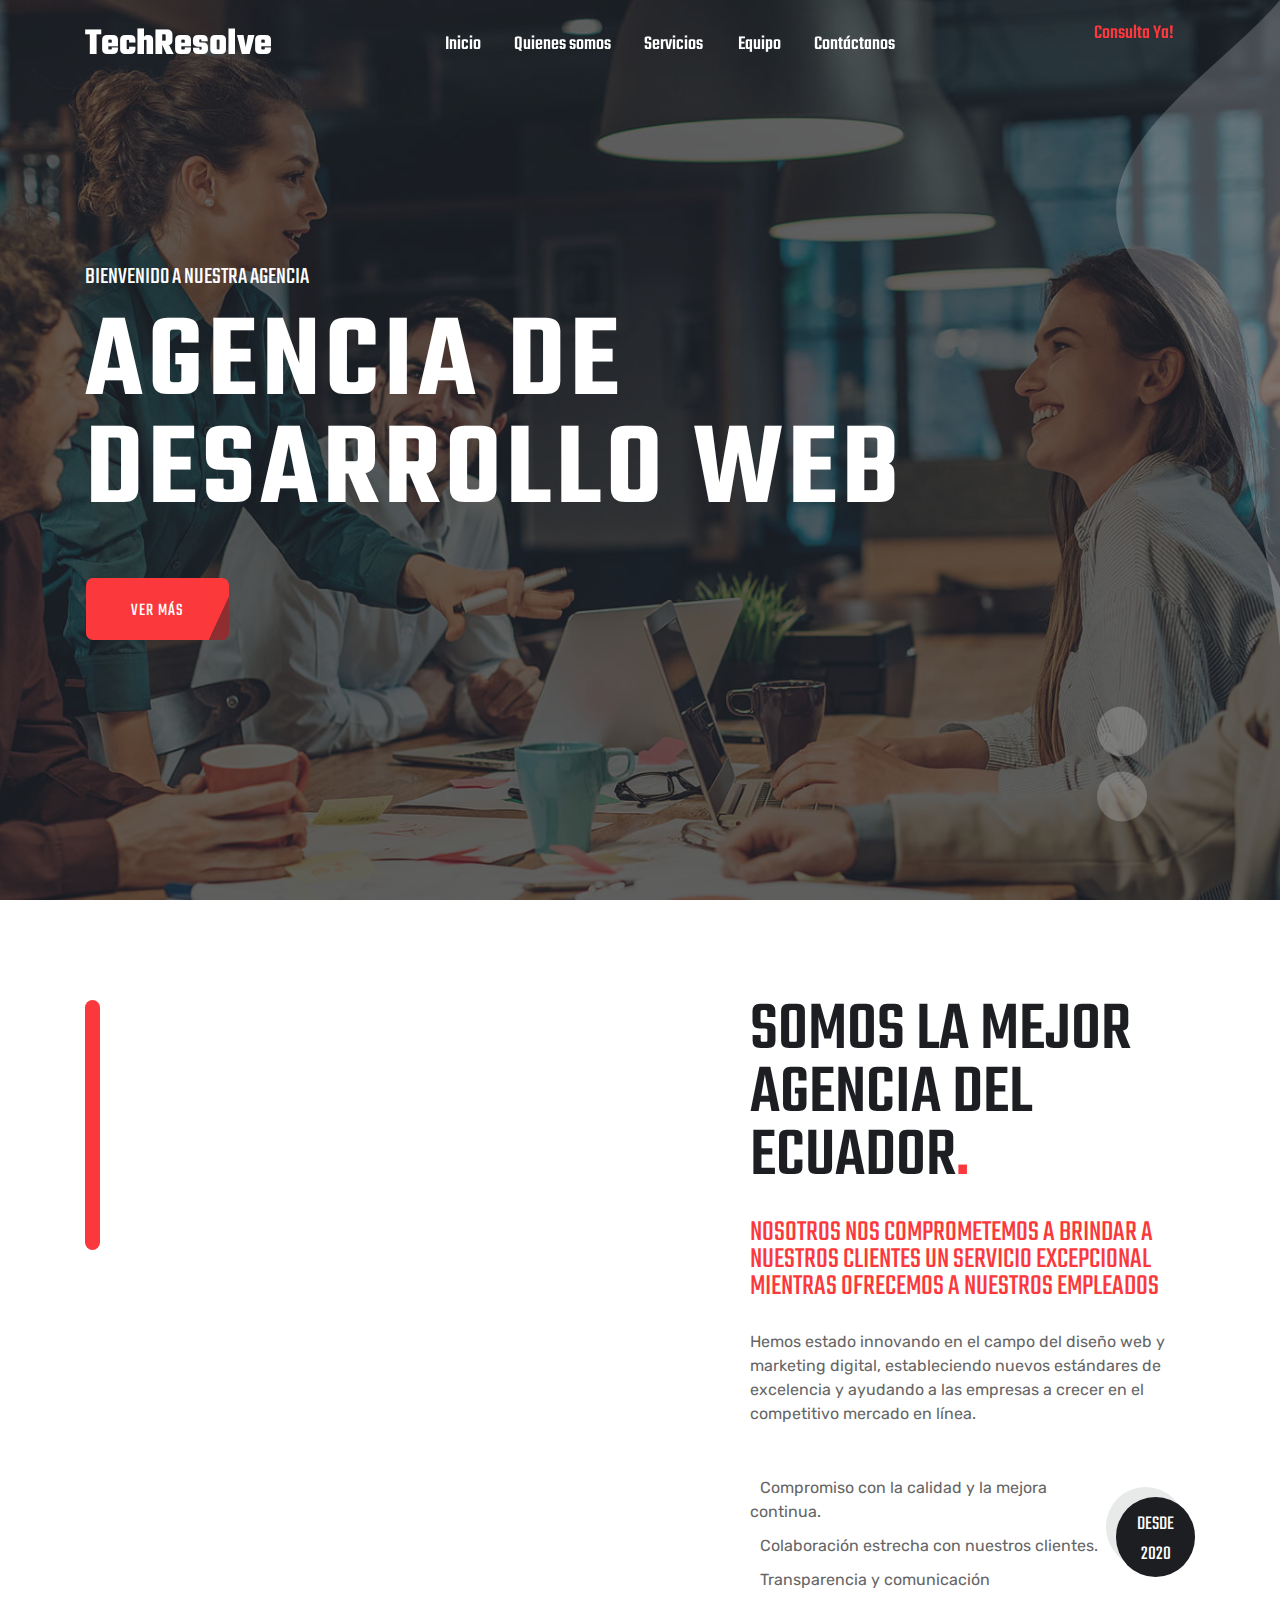
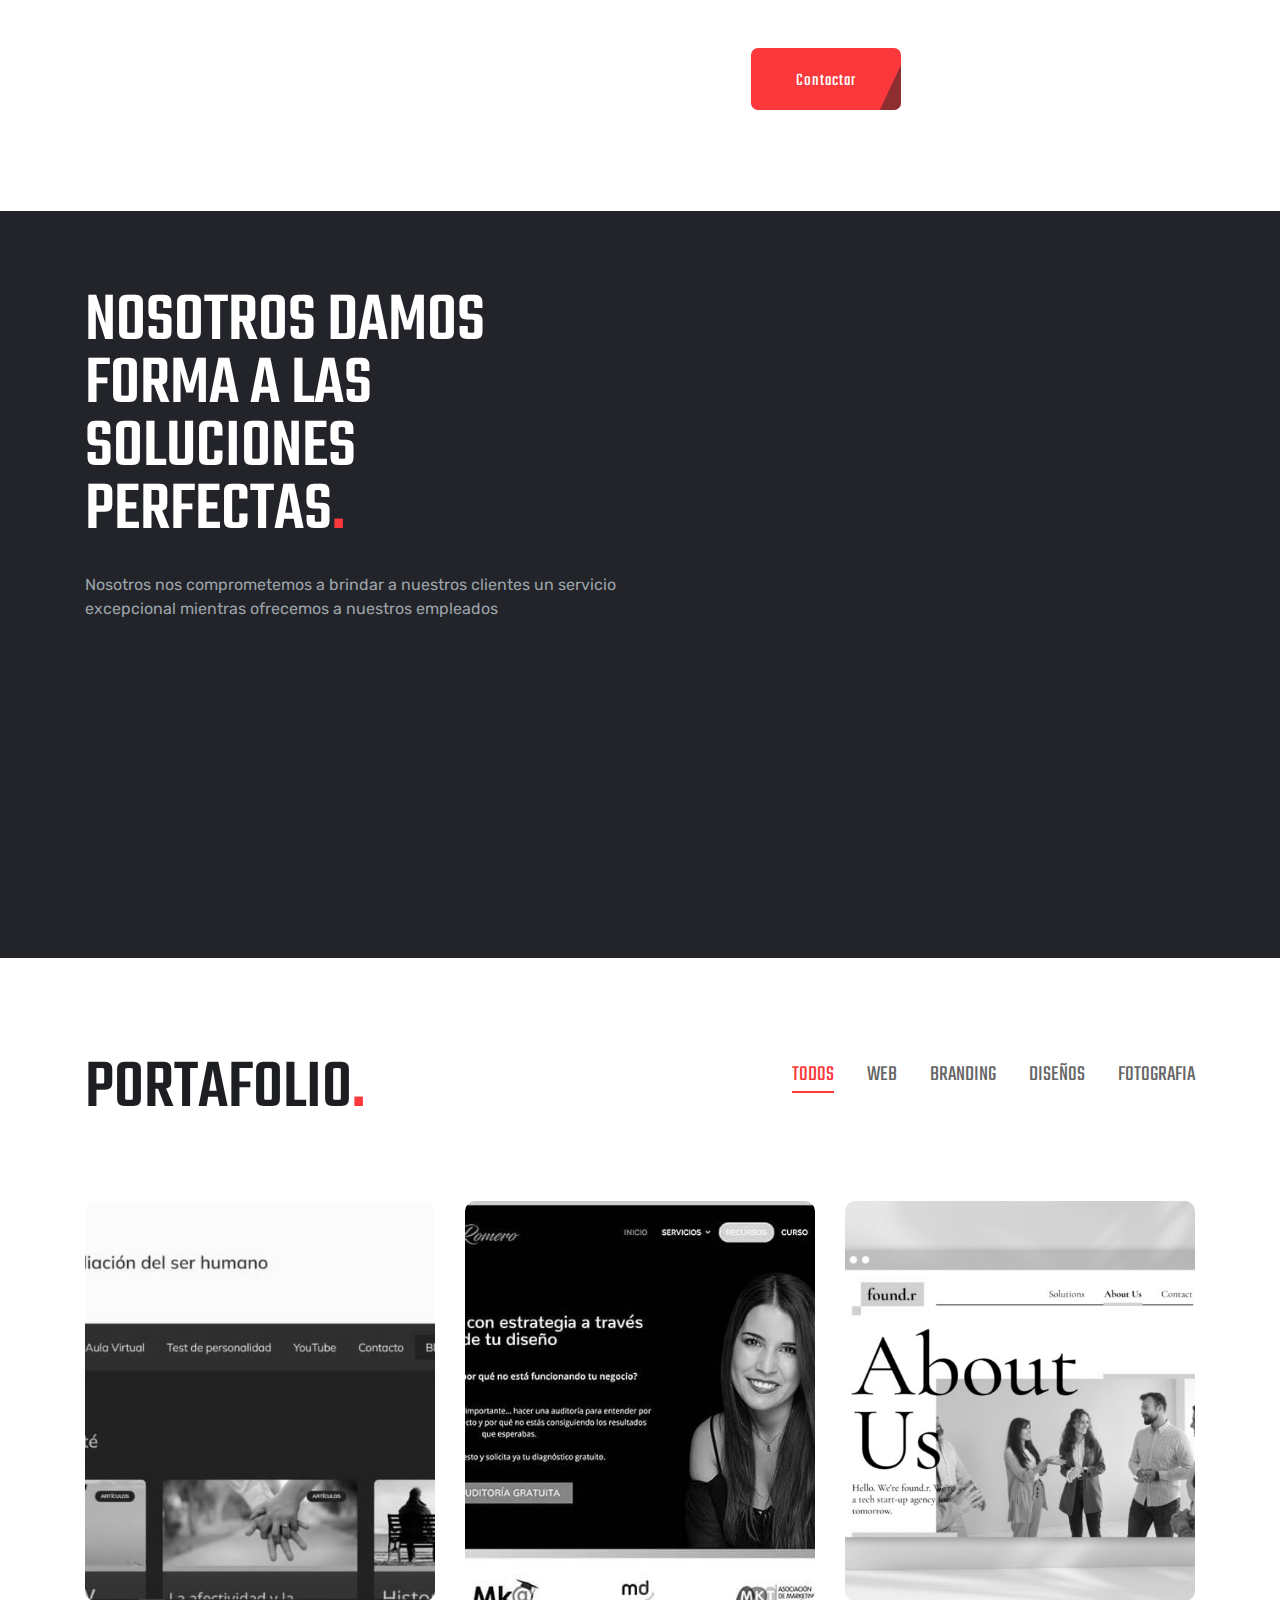
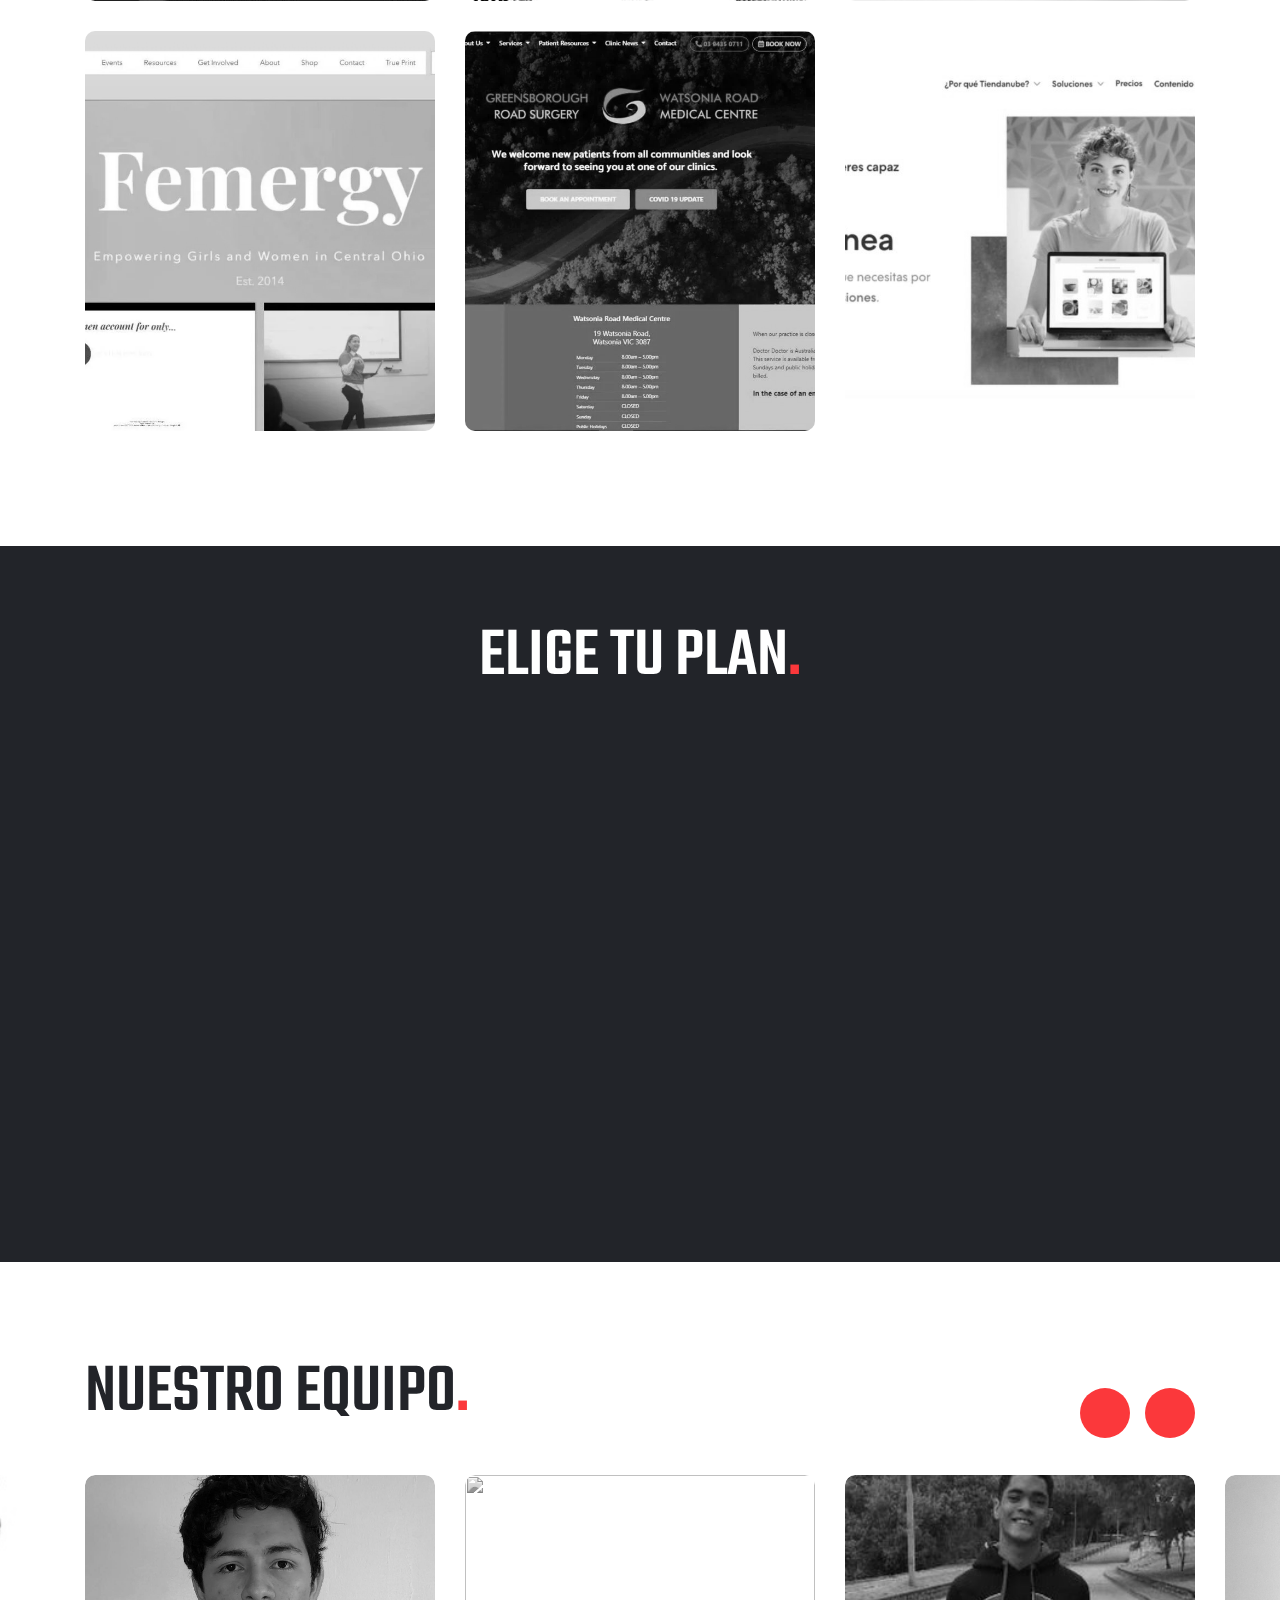
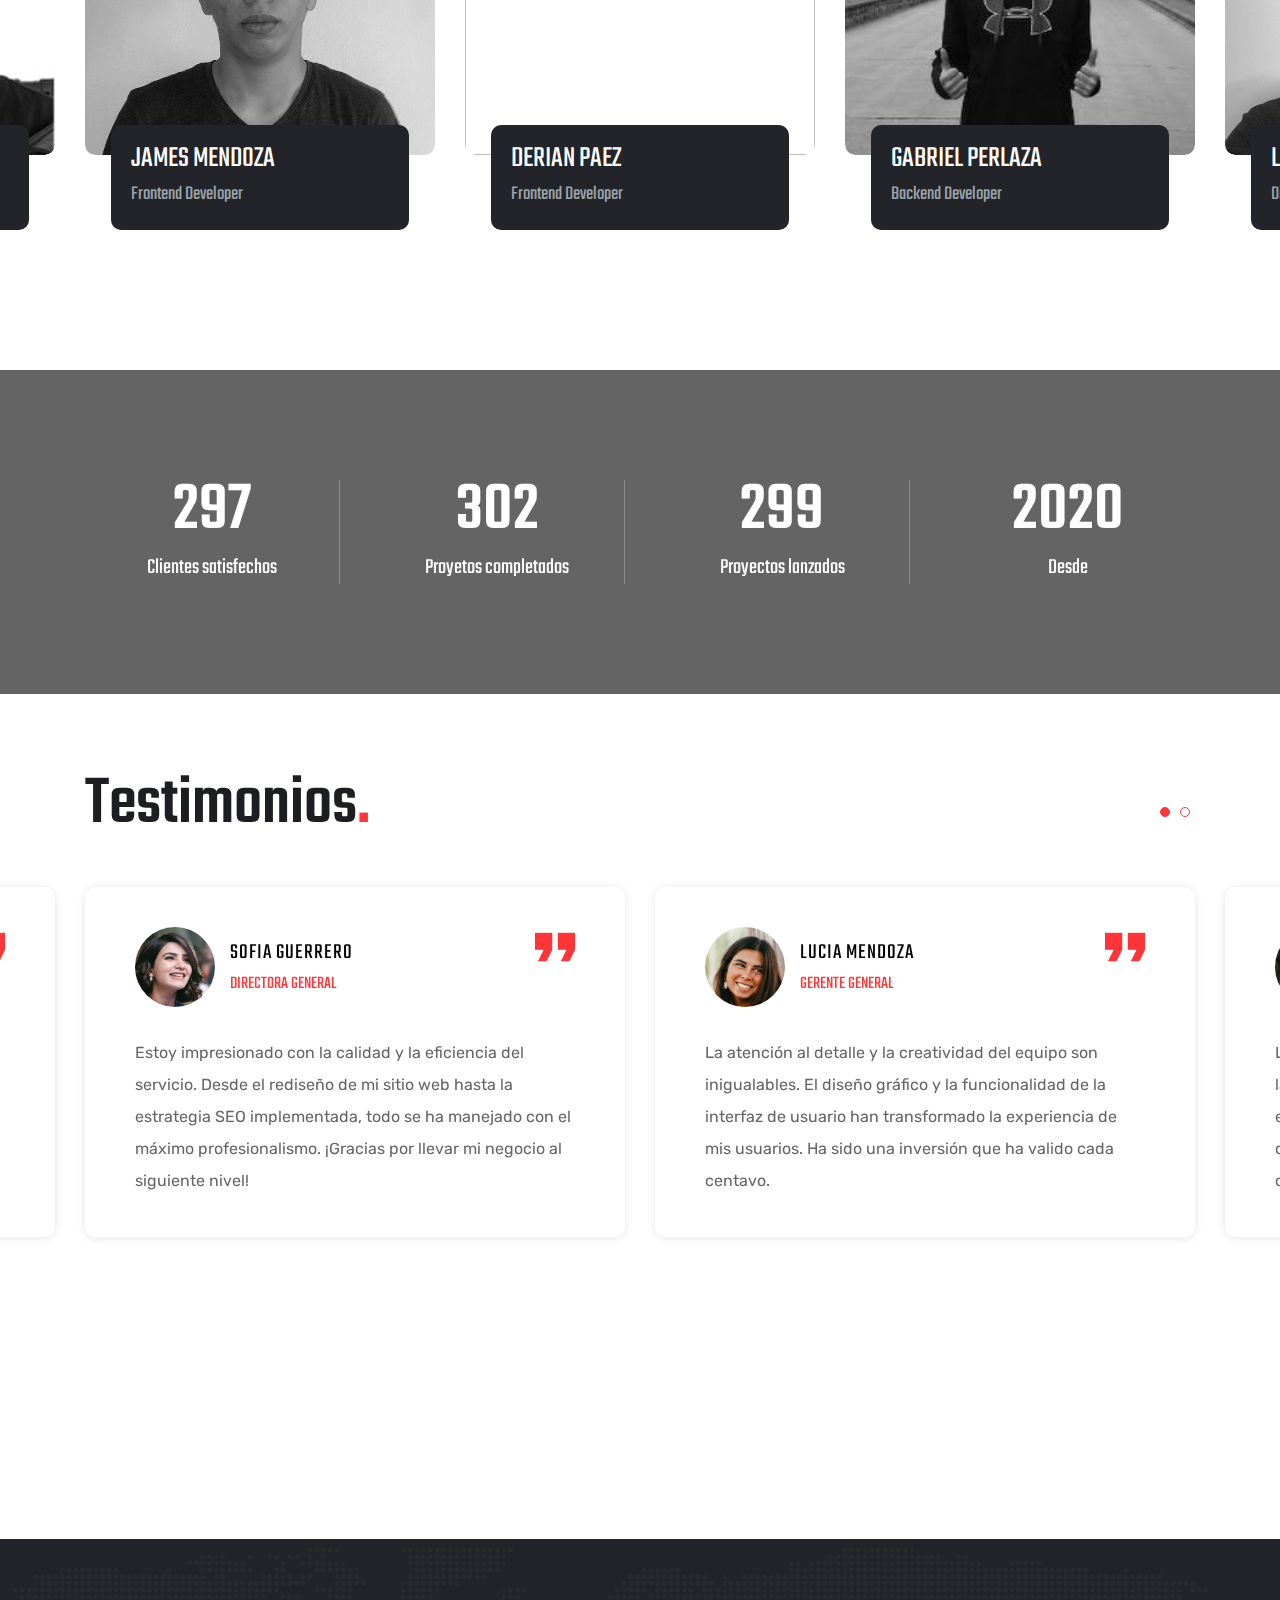
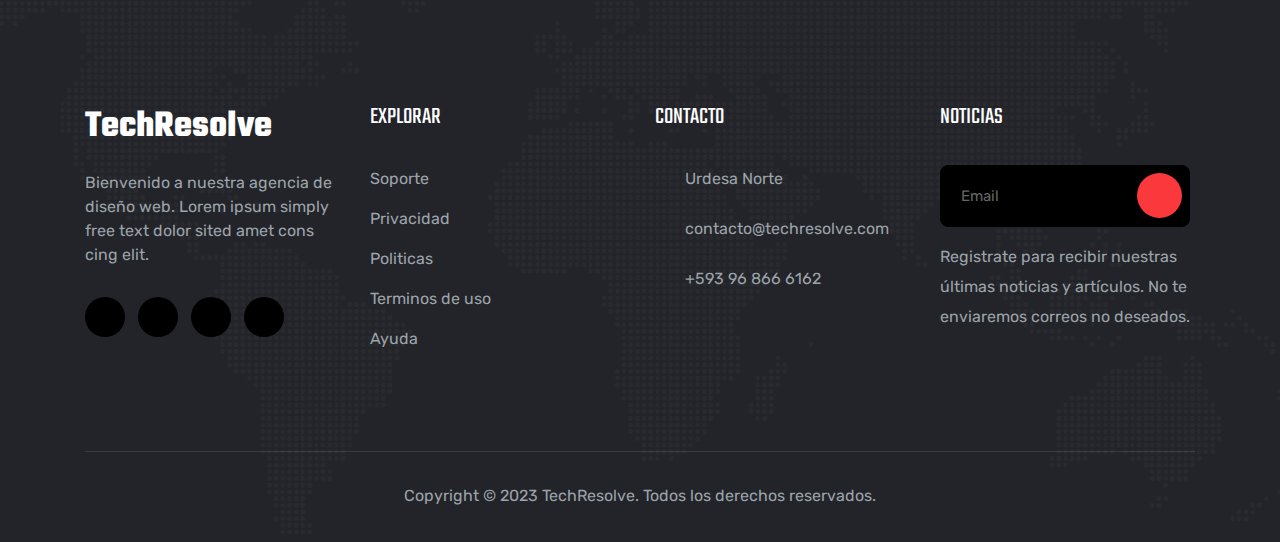
==== commit 246e1fe6: "Agregar foto de Luis Mero" ====
--- a/index.html
+++ b/index.html
@@ -925,7 +925,7 @@
               </div>
               <div class="service-box">
                 <div class="img-box">
-                  <img src="img/service02.jpg" alt="" />
+                  <img src="img/team/LuisMero.jpeg" alt="" />
                 </div>
                 <div class="txt-box">
                   <h4>LUIS MERO</h4>
